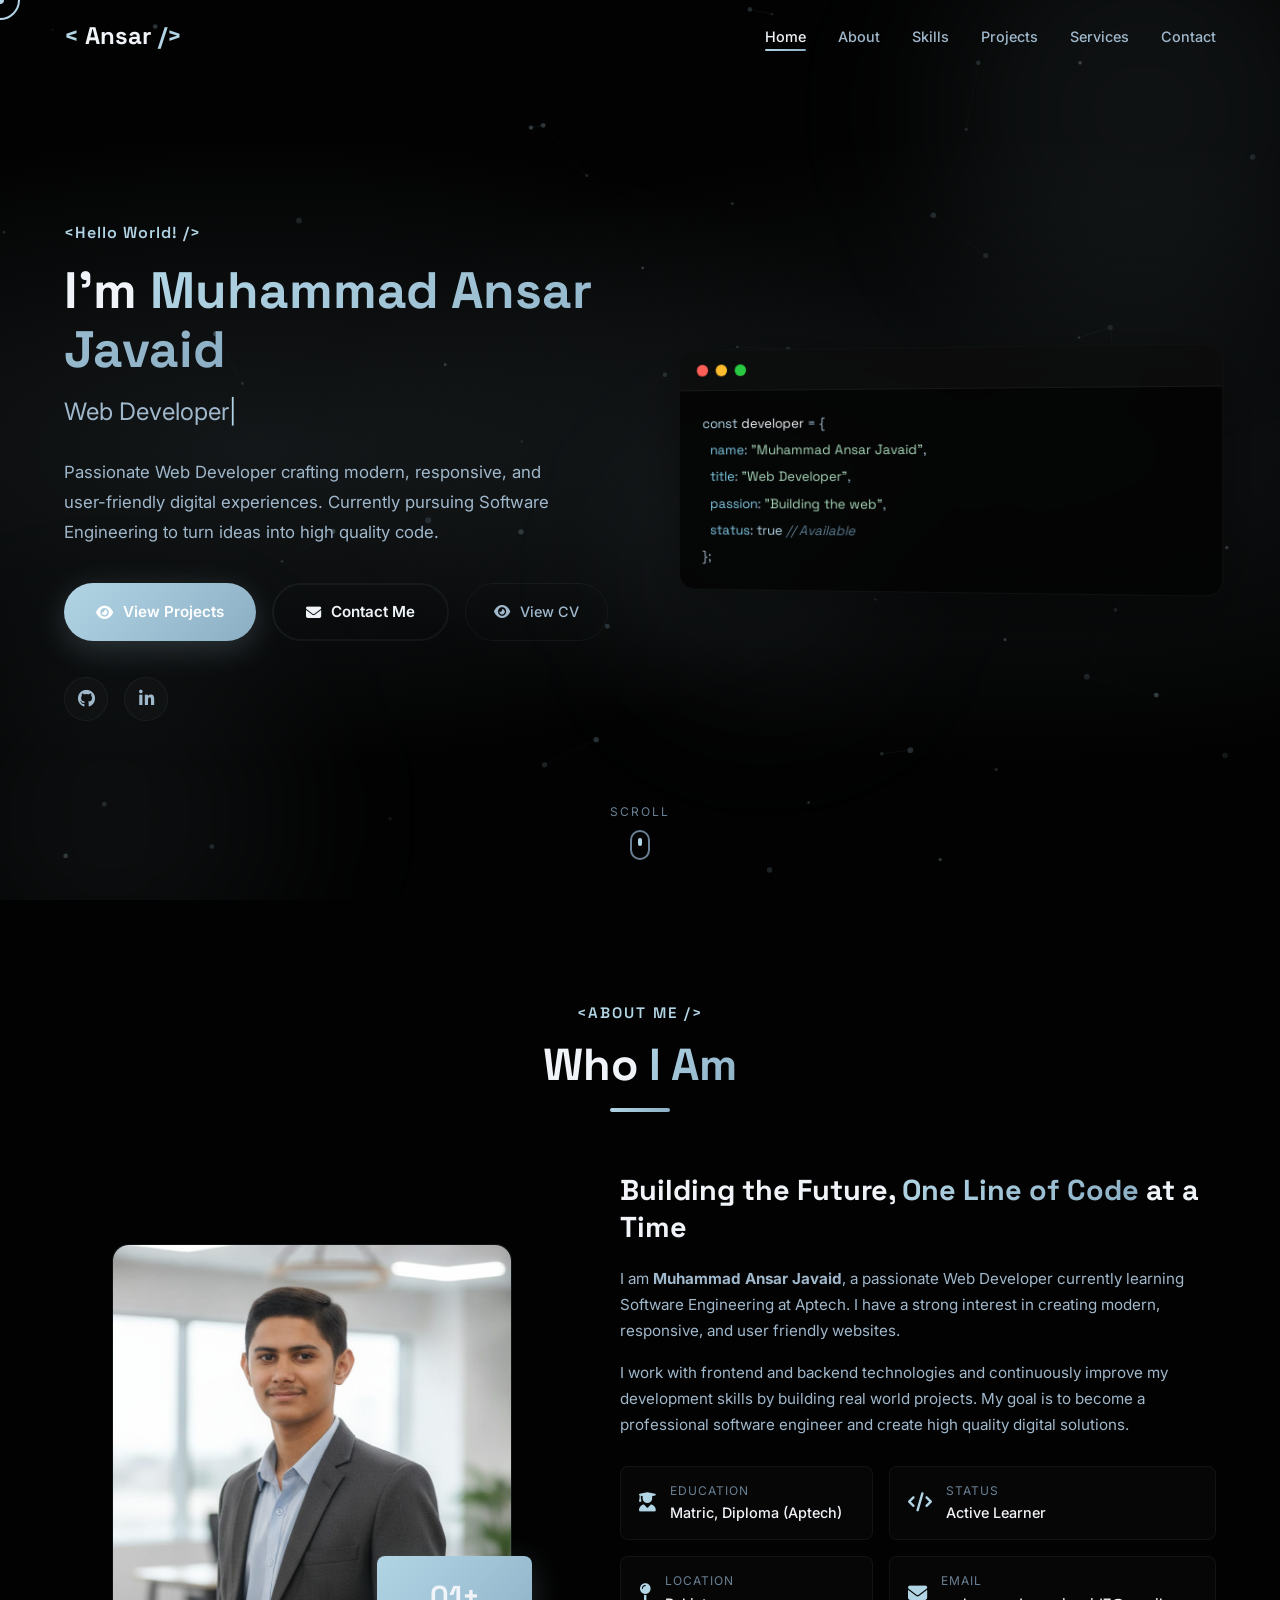
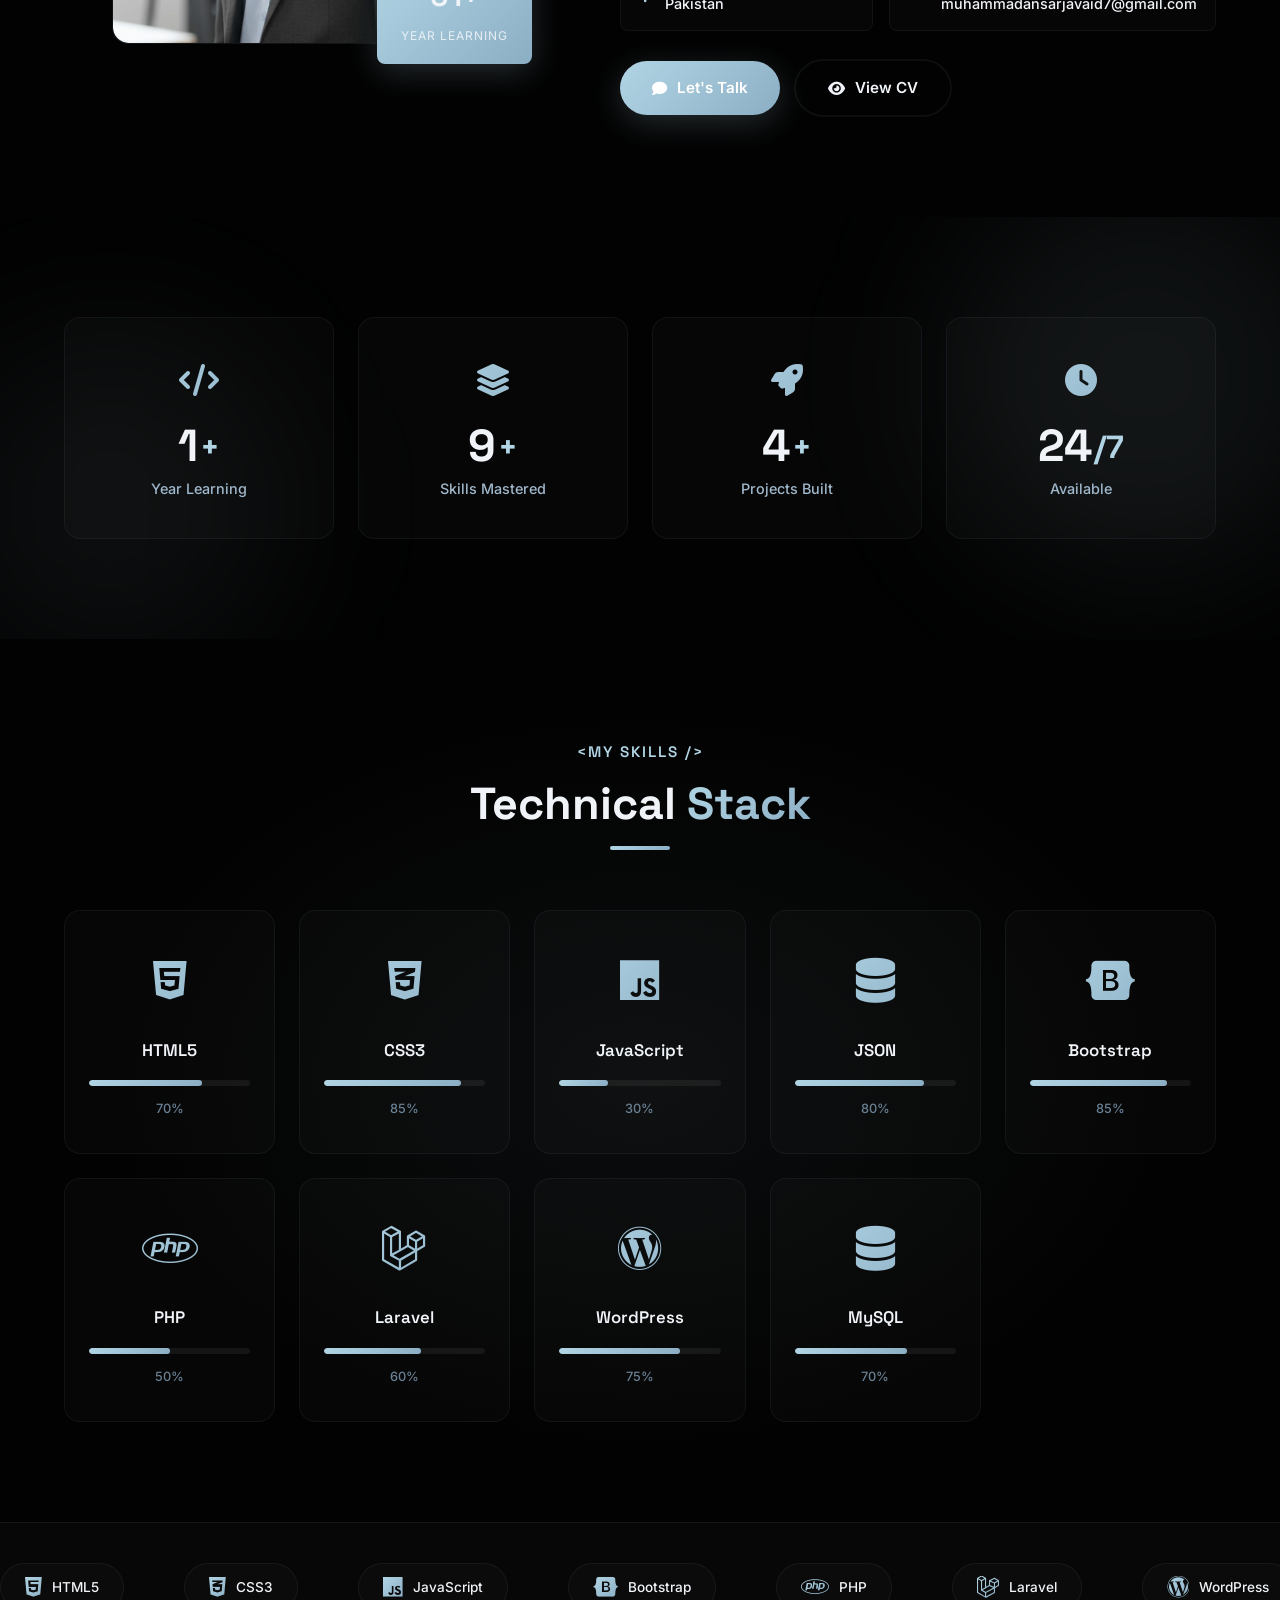
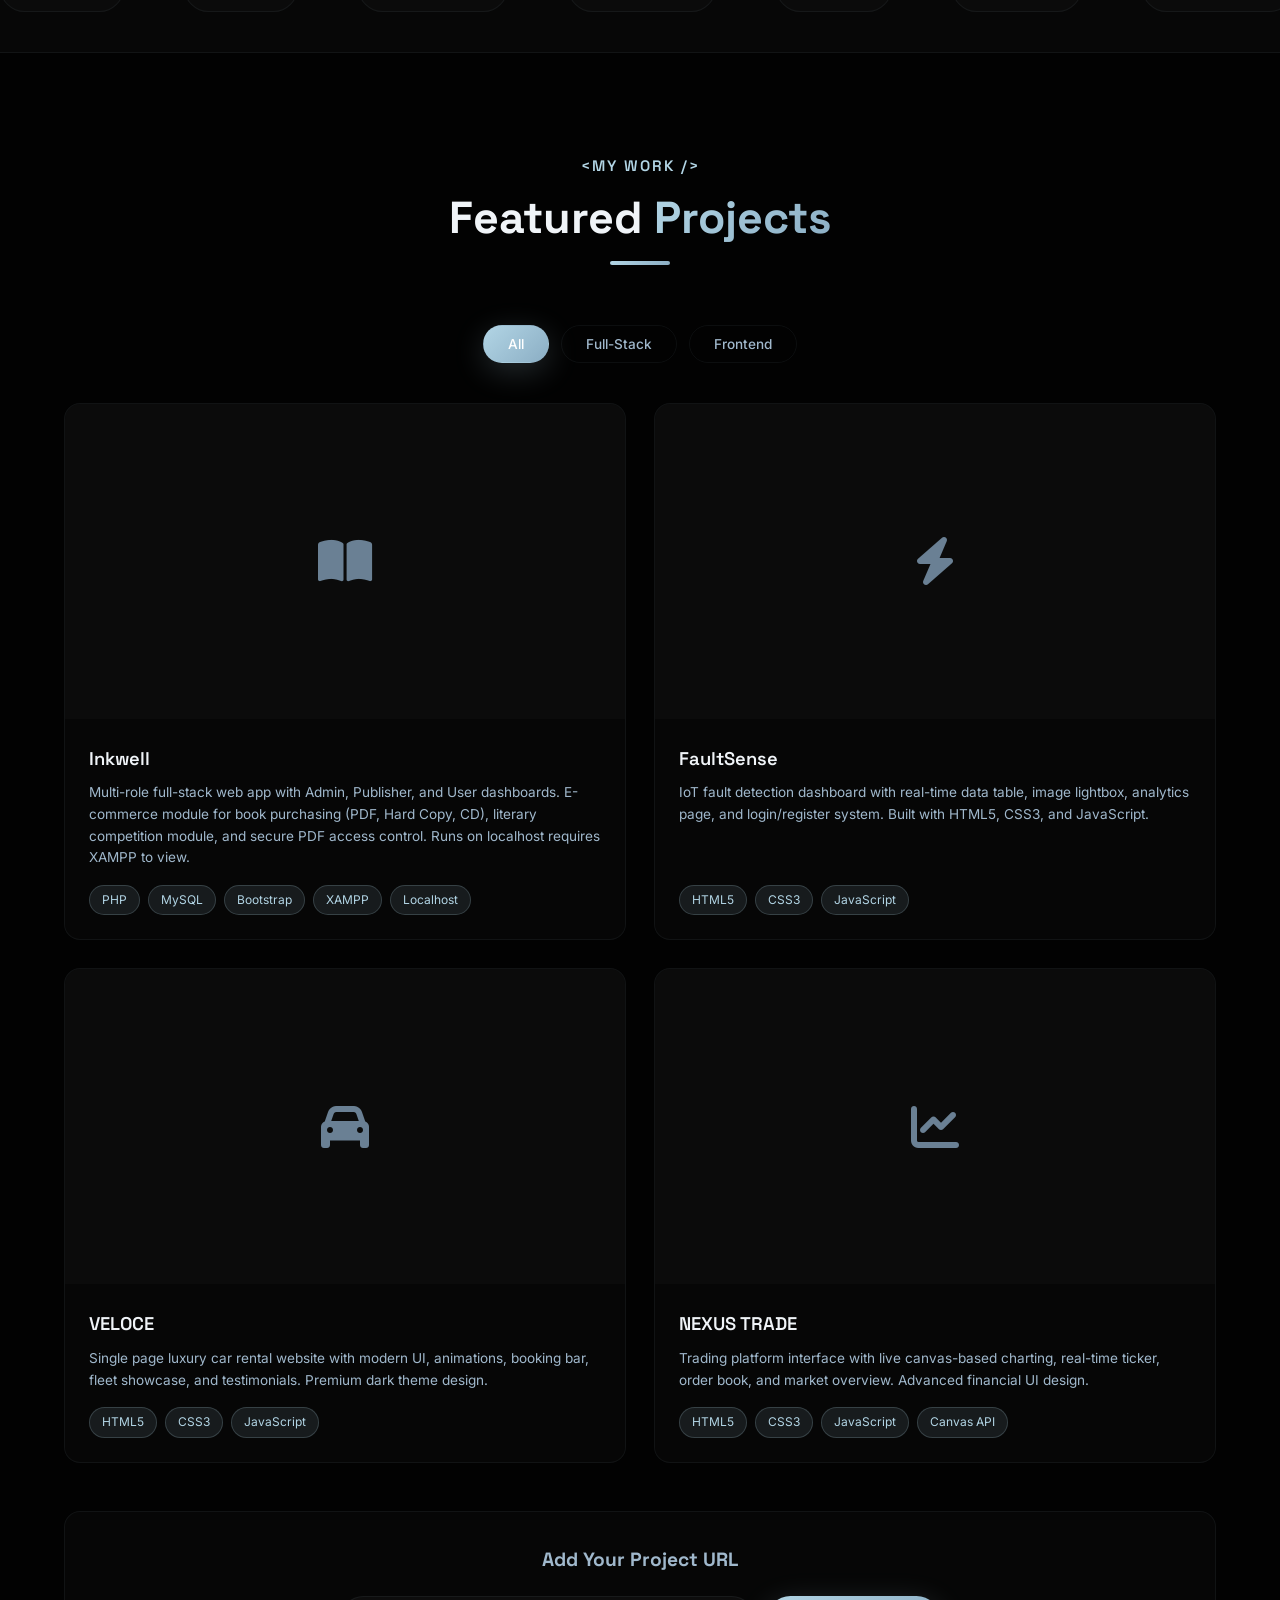
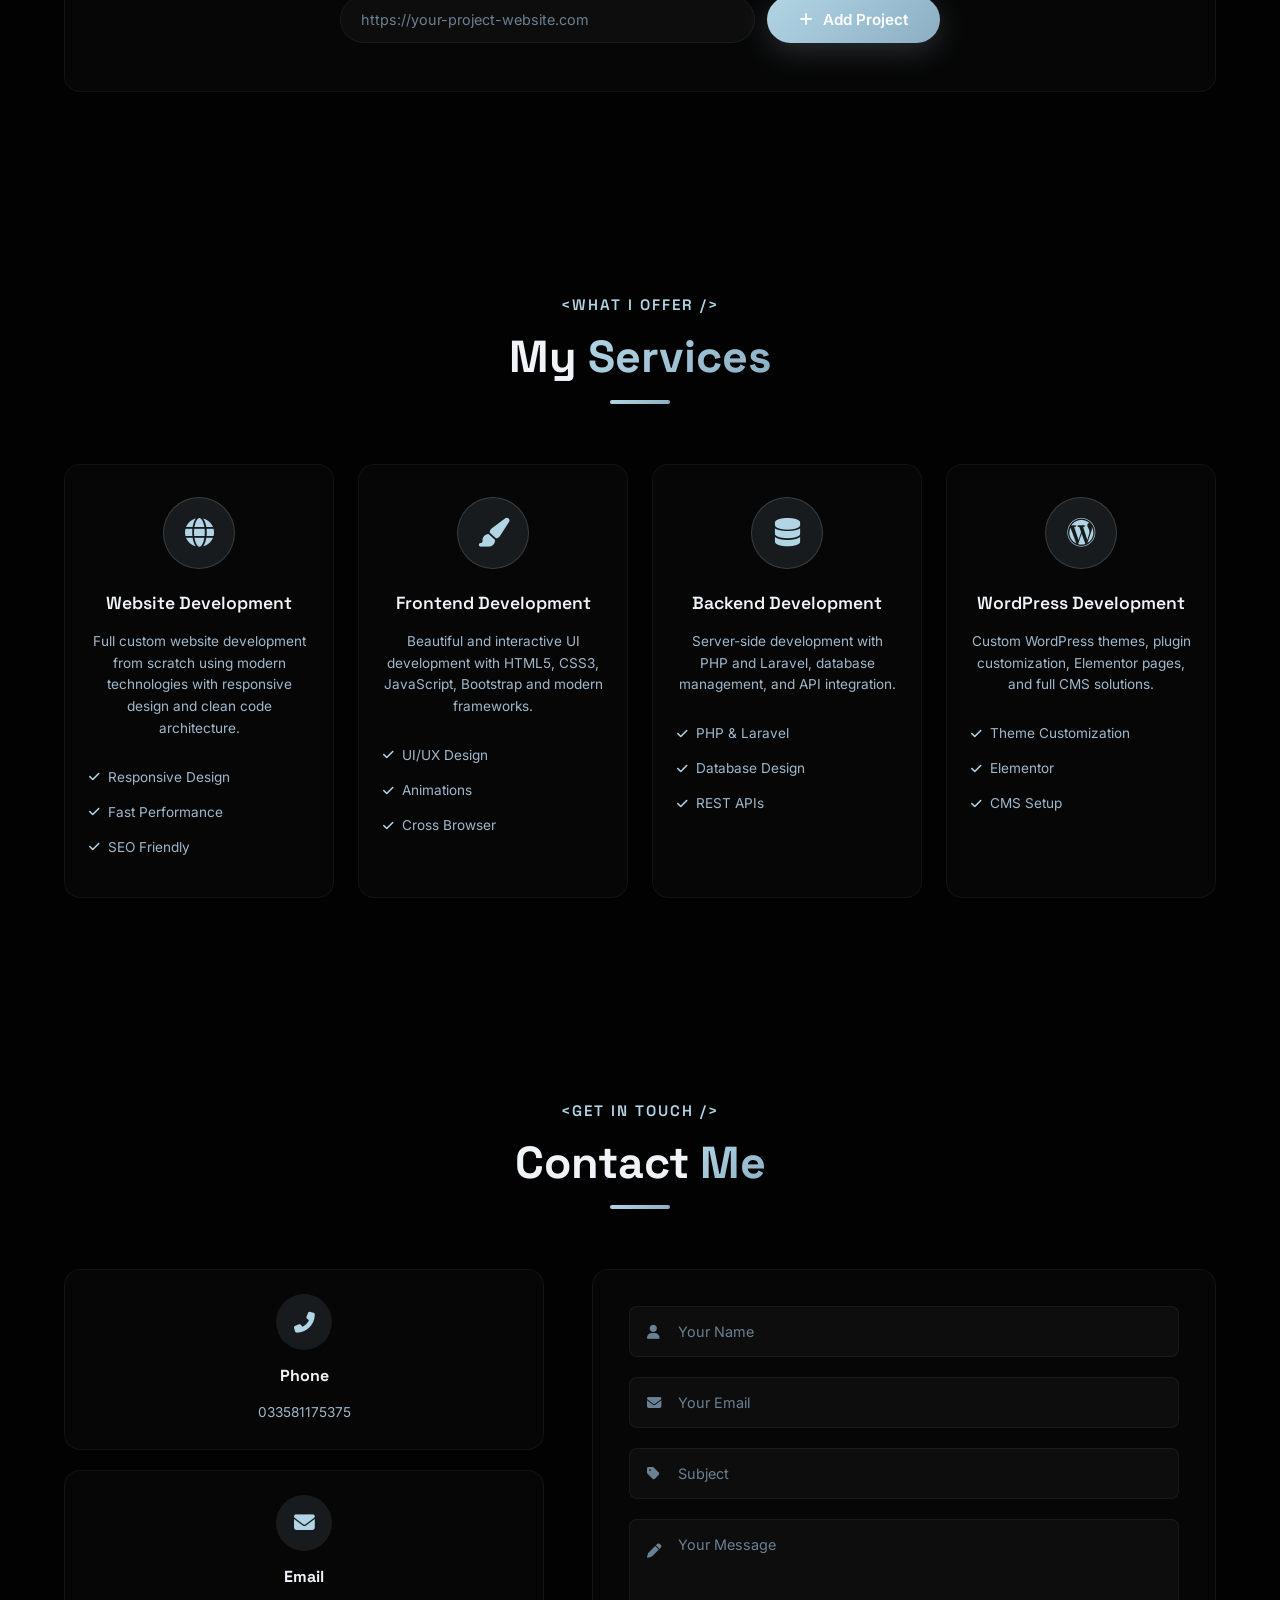
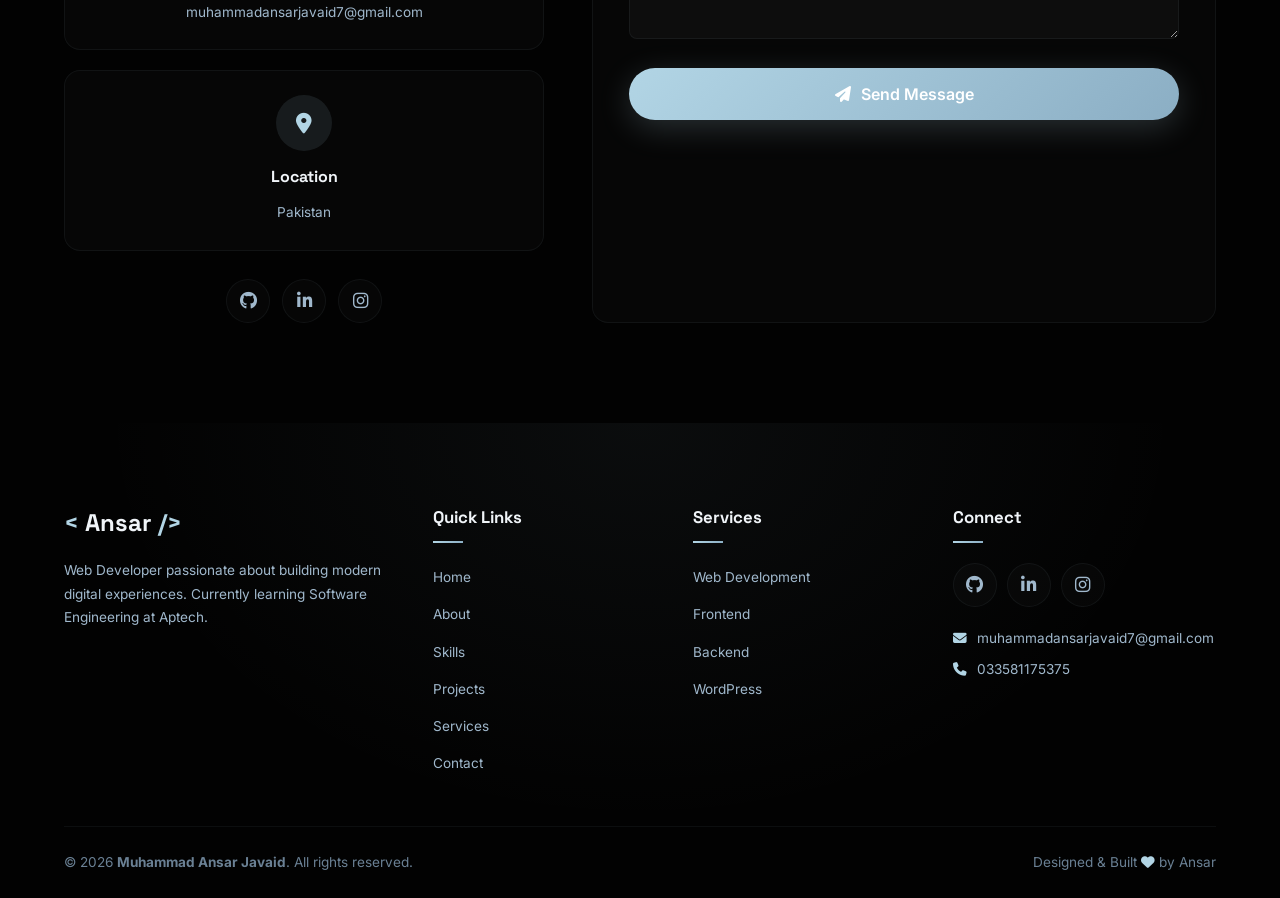
==== index.html @ a034d8a2 "First commit" ====
<!DOCTYPE html>
<html lang="en">
<head>
  <meta charset="UTF-8">
  <meta name="viewport" content="width=device-width, initial-scale=1.0">
  <meta name="description" content="Muhammad Ansar Javaid - Professional Web Developer Portfolio">
  <title>Muhammad Ansar Javaid | Web Developer</title>
  <link rel="stylesheet" href="https://cdnjs.cloudflare.com/ajax/libs/font-awesome/6.5.1/css/all.min.css">
  <link rel="preconnect" href="https://fonts.googleapis.com">
  <link rel="preconnect" href="https://fonts.gstatic.com" crossorigin>
  <link href="https://fonts.googleapis.com/css2?family=Inter:wght@300;400;500;600;700;800;900&family=Space+Grotesk:wght@400;500;600;700&display=swap" rel="stylesheet">
  <link rel="stylesheet" href="https://unpkg.com/aos@2.3.1/dist/aos.css">
  <link rel="stylesheet" href="css/style.css">
</head>
<body>

  <!-- Loading Screen -->
  <div id="loader" class="loader">
    <div class="loader-content">
      <div class="loader-code">
        <span class="loader-bracket">&lt;</span>
        <span class="loader-tag">code</span>
        <span class="loader-bracket">&gt;</span>
      </div>
      <div class="loader-bar"></div>
      <div class="loader-text">Loading<span class="loader-dots">...</span></div>
    </div>
  </div>

  <!-- Particle Background -->
  <canvas id="particleCanvas"></canvas>

  <!-- Custom Cursor -->
  <div class="cursor-dot" id="cursorDot"></div>
  <div class="cursor-outline" id="cursorOutline"></div>

  <!-- Navigation -->
  <nav class="navbar" id="navbar">
    <div class="nav-container">
      <a href="#home" class="nav-logo">
        <span class="logo-bracket">&lt;</span>
        <span class="logo-text">Ansar</span>
        <span class="logo-bracket">/&gt;</span>
      </a>
      <div class="nav-menu" id="navMenu">
        <ul class="nav-list">
          <li><a href="#home" class="nav-link active">Home</a></li>
          <li><a href="#about" class="nav-link">About</a></li>
          <li><a href="#skills" class="nav-link">Skills</a></li>
          <li><a href="#projects" class="nav-link">Projects</a></li>
          <li><a href="#services" class="nav-link">Services</a></li>
          <li><a href="#contact" class="nav-link">Contact</a></li>
        </ul>
      </div>
      <div class="nav-toggle" id="navToggle">
        <span class="bar"></span>
        <span class="bar"></span>
        <span class="bar"></span>
      </div>
    </div>
  </nav>

  <!-- Hero Section -->
  <section class="hero" id="home">
    <div class="hero-bg">
      <div class="hero-code-overlay"></div>
      <div class="gradient-orb orb-1"></div>
      <div class="gradient-orb orb-2"></div>
      <div class="gradient-orb orb-3"></div>
    </div>
    <div class="container hero-content">
      <div class="hero-text" data-aos="fade-up" data-aos-duration="1000">
        <p class="hero-greeting">&lt;Hello World! /&gt;</p>
        <h1 class="hero-name">I'm <span class="highlight">Muhammad Ansar Javaid</span></h1>
        <h2 class="hero-title">
          <span class="typed-text"></span><span class="cursor-blink">|</span>
        </h2>
        <p class="hero-desc">
          Passionate Web Developer crafting modern, responsive, and user-friendly digital experiences. Currently pursuing Software Engineering to turn ideas into high quality code.
        </p>
        <div class="hero-buttons">
          <a href="#projects" class="btn btn-primary">
            <i class="fas fa-eye"></i> View Projects
          </a>
          <a href="#contact" class="btn btn-secondary">
            <i class="fas fa-envelope"></i> Contact Me
          </a>
          <a href="images/cv.pdf" target="_blank" class="btn btn-outline-cv">
            <i class="fas fa-eye"></i> View CV
          </a>
        </div>
        <div class="hero-social">
          <a href="https://github.com/" target="_blank" class="social-icon" aria-label="GitHub"><i class="fab fa-github"></i></a>
          <a href="https://linkedin.com/" target="_blank" class="social-icon" aria-label="LinkedIn"><i class="fab fa-linkedin-in"></i></a>
          
        </div>
      </div>
      <div class="hero-visual" data-aos="fade-left" data-aos-duration="1000">
        <div class="code-window">
          <div class="code-header">
            <span class="dot red"></span>
            <span class="dot yellow"></span>
            <span class="dot green"></span>
          </div>
          <div class="code-body">
            <pre><span class="code-keyword">const</span> <span class="code-variable">developer</span> = {</pre>
            <pre>  <span class="code-prop">name</span>: <span class="code-string">"Muhammad Ansar Javaid"</span>,</pre>
            <pre>  <span class="code-prop">title</span>: <span class="code-string">"Web Developer"</span>,</pre>
            <pre>  <span class="code-prop">passion</span>: <span class="code-string">"Building the web"</span>,</pre>
            <pre>  <span class="code-prop">status</span>: <span class="code-keyword">true</span> <span class="code-comment">// Available</span></pre>
            <pre>};</pre>
          </div>
        </div>
      </div>
    </div>
    <div class="scroll-indicator">
      <span>Scroll</span>
      <div class="scroll-arrow"></div>
    </div>
  </section>

  <!-- About Section -->
  <section class="about section" id="about">
    <div class="container">
      <div class="section-header" data-aos="fade-up">
        <p class="section-subtitle">&lt;About Me /&gt;</p>
        <h2 class="section-title">Who <span class="highlight">I Am</span></h2>
        <div class="section-divider"></div>
      </div>
      <div class="about-content">
        <div class="about-image" data-aos="fade-right" data-aos-delay="200">
          <div class="about-img-wrapper">
            <div class="about-img-placeholder">
              <img src="images/profile.jpeg" alt="Muhammad Ansar Javaid" class="about-img">
            </div>
            <div class="about-exp">
              <span class="exp-number">01+</span>
              <span class="exp-text">Year Learning</span>
            </div>
          </div>
        </div>
        <div class="about-text" data-aos="fade-left" data-aos-delay="400">
          <h3>Building the Future, <span class="highlight">One Line of Code</span> at a Time</h3>
          <p>
            I am <strong>Muhammad Ansar Javaid</strong>, a passionate Web Developer currently learning Software Engineering at Aptech. I have a strong interest in creating modern, responsive, and user friendly websites.
          </p>
          <p>
            I work with frontend and backend technologies and continuously improve my development skills by building real world projects. My goal is to become a professional software engineer and create high quality digital solutions.
          </p>
          <div class="about-info">
            <div class="info-item">
              <i class="fas fa-user-graduate"></i>
              <div>
                <span class="info-label">Education</span>
                <span class="info-value">Matric, Diploma (Aptech)</span>
              </div>
            </div>
            <div class="info-item">
              <i class="fas fa-code"></i>
              <div>
                <span class="info-label">Status</span>
                <span class="info-value">Active Learner</span>
              </div>
            </div>
            <div class="info-item">
              <i class="fas fa-map-pin"></i>
              <div>
                <span class="info-label">Location</span>
                <span class="info-value">Pakistan</span>
              </div>
            </div>
            <div class="info-item">
              <i class="fas fa-envelope"></i>
              <div>
                <span class="info-label">Email</span>
                <span class="info-value">muhammadansarjavaid7@gmail.com</span>
              </div>
            </div>
          </div>
          <a href="#contact" class="btn btn-primary"><i class="fas fa-comment"></i> Let's Talk</a>
          <a href="images/cv.pdf" target="_blank" class="btn btn-secondary" style="margin-left:10px"><i class="fas fa-eye"></i> View CV</a>
        </div>
      </div>
    </div>
  </section>

  <!-- Stats Section -->
  <section class="stats section" id="stats">
    <div class="gradient-orb orb-1"></div>
    <div class="gradient-orb orb-2"></div>
    <div class="container">
      <div class="stats-grid">
        <div class="stat-card" data-aos="fade-up" data-aos-delay="100">
          <div class="stat-icon"><i class="fas fa-code"></i></div>
          <div class="stat-number"><span class="counter" data-target="1">0</span><span class="stat-plus">+</span></div>
          <div class="stat-label">Year Learning</div>
        </div>
        <div class="stat-card" data-aos="fade-up" data-aos-delay="200">
          <div class="stat-icon"><i class="fas fa-layer-group"></i></div>
          <div class="stat-number"><span class="counter" data-target="9">0</span><span class="stat-plus">+</span></div>
          <div class="stat-label">Skills Mastered</div>
        </div>
        <div class="stat-card" data-aos="fade-up" data-aos-delay="300">
          <div class="stat-icon"><i class="fas fa-rocket"></i></div>
          <div class="stat-number"><span class="counter" data-target="4">0</span><span class="stat-plus">+</span></div>
          <div class="stat-label">Projects Built</div>
        </div>
        <div class="stat-card" data-aos="fade-up" data-aos-delay="400">
          <div class="stat-icon"><i class="fas fa-clock"></i></div>
          <div class="stat-number"><span class="counter" data-target="24">0</span><span class="stat-plus">/7</span></div>
          <div class="stat-label">Available</div>
        </div>
      </div>
    </div>
  </section>

  <!-- Skills Section -->
  <section class="skills section" id="skills">
    <div class="skills-bg"></div>
    <div class="container">
      <div class="section-header" data-aos="fade-up">
        <p class="section-subtitle">&lt;My Skills /&gt;</p>
        <h2 class="section-title">Technical <span class="highlight">Stack</span></h2>
        <div class="section-divider"></div>
      </div>
      <div class="skills-grid">
        <div class="skill-card" data-aos="fade-up" data-aos-delay="100">
          <div class="skill-icon"><i class="fab fa-html5"></i></div>
          <h3 class="skill-name">HTML5</h3>
          <div class="skill-bar">
            <div class="skill-progress" data-progress="70"></div>
          </div>
          <span class="skill-percent">70%</span>
        </div>
        <div class="skill-card" data-aos="fade-up" data-aos-delay="200">
          <div class="skill-icon"><i class="fab fa-css3-alt"></i></div>
          <h3 class="skill-name">CSS3</h3>
          <div class="skill-bar">
            <div class="skill-progress" data-progress="85"></div>
          </div>
          <span class="skill-percent">85%</span>
        </div>
        <div class="skill-card" data-aos="fade-up" data-aos-delay="300">
          <div class="skill-icon"><i class="fab fa-js"></i></div>
          <h3 class="skill-name">JavaScript</h3>
          <div class="skill-bar">
            <div class="skill-progress" data-progress="30"></div>
          </div>
          <span class="skill-percent">30%</span>
        </div>
        <div class="skill-card" data-aos="fade-up" data-aos-delay="400">
          <div class="skill-icon"><i class="fas fa-database"></i></div>
          <h3 class="skill-name">JSON</h3>
          <div class="skill-bar">
            <div class="skill-progress" data-progress="80"></div>
          </div>
          <span class="skill-percent">80%</span>
        </div>
        <div class="skill-card" data-aos="fade-up" data-aos-delay="500">
          <div class="skill-icon"><i class="fab fa-bootstrap"></i></div>
          <h3 class="skill-name">Bootstrap</h3>
          <div class="skill-bar">
            <div class="skill-progress" data-progress="85"></div>
          </div>
          <span class="skill-percent">85%</span>
        </div>
        <div class="skill-card" data-aos="fade-up" data-aos-delay="100">
          <div class="skill-icon"><i class="fab fa-php"></i></div>
          <h3 class="skill-name">PHP</h3>
          <div class="skill-bar">
            <div class="skill-progress" data-progress="50"></div>
          </div>
          <span class="skill-percent">50%</span>
        </div>
        <div class="skill-card" data-aos="fade-up" data-aos-delay="200">
          <div class="skill-icon"><i class="fab fa-laravel"></i></div>
          <h3 class="skill-name">Laravel</h3>
          <div class="skill-bar">
            <div class="skill-progress" data-progress="60"></div>
          </div>
          <span class="skill-percent">60%</span>
        </div>
        <div class="skill-card" data-aos="fade-up" data-aos-delay="300">
          <div class="skill-icon"><i class="fab fa-wordpress"></i></div>
          <h3 class="skill-name">WordPress</h3>
          <div class="skill-bar">
            <div class="skill-progress" data-progress="75"></div>
          </div>
          <span class="skill-percent">75%</span>
        </div>
        <div class="skill-card" data-aos="fade-up" data-aos-delay="400">
          <div class="skill-icon"><i class="fas fa-database"></i></div>
          <h3 class="skill-name">MySQL</h3>
          <div class="skill-bar">
            <div class="skill-progress" data-progress="70"></div>
          </div>
          <span class="skill-percent">70%</span>
        </div>
      </div>
    </div>
  </section>

  <!-- Tech Stack Marquee -->
  <div class="tech-marquee">
    <div class="tech-marquee-track">
      <div class="tech-item"><i class="fab fa-html5"></i><span>HTML5</span></div>
      <div class="tech-item"><i class="fab fa-css3-alt"></i><span>CSS3</span></div>
      <div class="tech-item"><i class="fab fa-js"></i><span>JavaScript</span></div>
      <div class="tech-item"><i class="fab fa-bootstrap"></i><span>Bootstrap</span></div>
      <div class="tech-item"><i class="fab fa-php"></i><span>PHP</span></div>
      <div class="tech-item"><i class="fab fa-laravel"></i><span>Laravel</span></div>
      <div class="tech-item"><i class="fab fa-wordpress"></i><span>WordPress</span></div>
      <div class="tech-item"><i class="fas fa-database"></i><span>MySQL</span></div>
      <div class="tech-item"><i class="fas fa-database"></i><span>JSON</span></div>
      <!-- Duplicate for seamless loop -->
      <div class="tech-item"><i class="fab fa-html5"></i><span>HTML5</span></div>
      <div class="tech-item"><i class="fab fa-css3-alt"></i><span>CSS3</span></div>
      <div class="tech-item"><i class="fab fa-js"></i><span>JavaScript</span></div>
      <div class="tech-item"><i class="fab fa-bootstrap"></i><span>Bootstrap</span></div>
      <div class="tech-item"><i class="fab fa-php"></i><span>PHP</span></div>
      <div class="tech-item"><i class="fab fa-laravel"></i><span>Laravel</span></div>
      <div class="tech-item"><i class="fab fa-wordpress"></i><span>WordPress</span></div>
      <div class="tech-item"><i class="fas fa-database"></i><span>MySQL</span></div>
      <div class="tech-item"><i class="fas fa-database"></i><span>JSON</span></div>
    </div>
  </div>

  <!-- Projects Section -->
  <section class="projects section" id="projects">
    <div class="container">
      <div class="section-header" data-aos="fade-up">
        <p class="section-subtitle">&lt;My Work /&gt;</p>
        <h2 class="section-title">Featured <span class="highlight">Projects</span></h2>
        <div class="section-divider"></div>
      </div>
      <div class="projects-filter" data-aos="fade-up">
        <button class="filter-btn active" data-filter="all">All</button>
        <button class="filter-btn" data-filter="fullstack">Full-Stack</button>
        <button class="filter-btn" data-filter="frontend">Frontend</button>
      </div>
      <div class="projects-grid">
        <div class="project-card tilt-card" data-category="fullstack" data-aos="zoom-in-up" data-aos-delay="100">
          <div class="project-image">
            <div class="project-img-placeholder">
              <i class="fas fa-book-open"></i>
            </div>
            <div class="project-overlay">
              <div class="project-links">
                <a href="http://localhost/Inkwell%20AI-202505C(MWF)/E-Project/" class="project-link" target="_blank"><i class="fas fa-external-link-alt"></i></a>

              </div>
            </div>
          </div>
          <div class="project-info">
            <h3 class="project-name">Inkwell</h3>
            <p class="project-desc">Multi-role full-stack web app with Admin, Publisher, and User dashboards. E-commerce module for book purchasing (PDF, Hard Copy, CD), literary competition module, and secure PDF access control. Runs on localhost requires XAMPP to view.</p>
            <div class="project-tech">
              <span>PHP</span>
              <span>MySQL</span>
              <span>Bootstrap</span>
              <span>XAMPP</span>
              <span>Localhost</span>
            </div>
          </div>
        </div>
        <div class="project-card tilt-card" data-category="frontend" data-aos="zoom-in-up" data-aos-delay="200">
          <div class="project-image">
            <div class="project-img-placeholder">
              <i class="fas fa-bolt"></i>
            </div>
            <div class="project-overlay">
              <div class="project-links">
                <a href="projects/faultsense.html" class="project-link" target="_blank"><i class="fas fa-external-link-alt"></i></a>

              </div>
            </div>
          </div>
          <div class="project-info">
            <h3 class="project-name">FaultSense</h3>
            <p class="project-desc">IoT fault detection dashboard with real-time data table, image lightbox, analytics page, and login/register system. Built with HTML5, CSS3, and JavaScript.</p>
            <div class="project-tech">
              <span>HTML5</span>
              <span>CSS3</span>
              <span>JavaScript</span>
            </div>
          </div>
        </div>
        <div class="project-card tilt-card" data-category="frontend" data-aos="zoom-in-up" data-aos-delay="300">
          <div class="project-image">
            <div class="project-img-placeholder">
              <i class="fas fa-car"></i>
            </div>
            <div class="project-overlay">
              <div class="project-links">
                <a href="projects/veloce.html" class="project-link" target="_blank"><i class="fas fa-external-link-alt"></i></a>

              </div>
            </div>
          </div>
          <div class="project-info">
            <h3 class="project-name">VELOCE</h3>
            <p class="project-desc">Single page luxury car rental website with modern UI, animations, booking bar, fleet showcase, and testimonials. Premium dark theme design.</p>
            <div class="project-tech">
              <span>HTML5</span>
              <span>CSS3</span>
              <span>JavaScript</span>
            </div>
          </div>
        </div>
        <div class="project-card tilt-card" data-category="frontend" data-aos="zoom-in-up" data-aos-delay="400">
          <div class="project-image">
            <div class="project-img-placeholder">
              <i class="fas fa-chart-line"></i>
            </div>
            <div class="project-overlay">
              <div class="project-links">
                <a href="projects/nexus-trade.html" class="project-link" target="_blank"><i class="fas fa-external-link-alt"></i></a>

              </div>
            </div>
          </div>
          <div class="project-info">
            <h3 class="project-name">NEXUS TRADE</h3>
            <p class="project-desc">Trading platform interface with live canvas-based charting, real-time ticker, order book, and market overview. Advanced financial UI design.</p>
            <div class="project-tech">
              <span>HTML5</span>
              <span>CSS3</span>
              <span>JavaScript</span>
              <span>Canvas API</span>
            </div>
          </div>
        </div>
      </div>
      <div class="add-project" data-aos="fade-up">
        <h3>Add Your Project URL</h3>
        <div class="add-project-form">
          <input type="url" class="project-url-input" placeholder="https://your-project-website.com" id="projectUrlInput">
          <button class="btn btn-primary" id="addProjectBtn"><i class="fas fa-plus"></i> Add Project</button>
        </div>
        <div class="project-urls-list" id="projectUrlsList"></div>
      </div>
    </div>
  </section>

  <!-- Services Section -->
  <section class="services section" id="services">
    <div class="container">
      <div class="section-header" data-aos="fade-up">
        <p class="section-subtitle">&lt;What I Offer /&gt;</p>
        <h2 class="section-title">My <span class="highlight">Services</span></h2>
        <div class="section-divider"></div>
      </div>
      <div class="services-grid">
        <div class="service-card tilt-card" data-aos="flip-left" data-aos-delay="100">
          <div class="service-icon-wrapper">
            <div class="service-icon"><i class="fas fa-globe"></i></div>
          </div>
          <h3 class="service-title">Website Development</h3>
          <p class="service-desc">Full custom website development from scratch using modern technologies with responsive design and clean code architecture.</p>
          <ul class="service-list">
            <li><i class="fas fa-check"></i> Responsive Design</li>
            <li><i class="fas fa-check"></i> Fast Performance</li>
            <li><i class="fas fa-check"></i> SEO Friendly</li>
          </ul>
        </div>
        <div class="service-card tilt-card" data-aos="flip-left" data-aos-delay="200">
          <div class="service-icon-wrapper">
            <div class="service-icon"><i class="fas fa-paint-brush"></i></div>
          </div>
          <h3 class="service-title">Frontend Development</h3>
          <p class="service-desc">Beautiful and interactive UI development with HTML5, CSS3, JavaScript, Bootstrap and modern frameworks.</p>
          <ul class="service-list">
            <li><i class="fas fa-check"></i> UI/UX Design</li>
            <li><i class="fas fa-check"></i> Animations</li>
            <li><i class="fas fa-check"></i> Cross Browser</li>
          </ul>
        </div>
        <div class="service-card tilt-card" data-aos="flip-left" data-aos-delay="300">
          <div class="service-icon-wrapper">
            <div class="service-icon"><i class="fas fa-database"></i></div>
          </div>
          <h3 class="service-title">Backend Development</h3>
          <p class="service-desc">Server-side development with PHP and Laravel, database management, and API integration.</p>
          <ul class="service-list">
            <li><i class="fas fa-check"></i> PHP & Laravel</li>
            <li><i class="fas fa-check"></i> Database Design</li>
            <li><i class="fas fa-check"></i> REST APIs</li>
          </ul>
        </div>
        <div class="service-card tilt-card" data-aos="flip-left" data-aos-delay="400">
          <div class="service-icon-wrapper">
            <div class="service-icon"><i class="fab fa-wordpress"></i></div>
          </div>
          <h3 class="service-title">WordPress Development</h3>
          <p class="service-desc">Custom WordPress themes, plugin customization, Elementor pages, and full CMS solutions.</p>
          <ul class="service-list">
            <li><i class="fas fa-check"></i> Theme Customization</li>
            <li><i class="fas fa-check"></i> Elementor</li>
            <li><i class="fas fa-check"></i> CMS Setup</li>
          </ul>
        </div>
      </div>
    </div>
  </section>

  <!-- Contact Section -->
  <section class="contact section" id="contact">
    <div class="container">
      <div class="section-header" data-aos="fade-up">
        <p class="section-subtitle">&lt;Get In Touch /&gt;</p>
        <h2 class="section-title">Contact <span class="highlight">Me</span></h2>
        <div class="section-divider"></div>
      </div>
      <div class="contact-content">
        <div class="contact-info" data-aos="fade-right">
          <div class="contact-card">
            <div class="contact-card-icon"><i class="fas fa-phone-alt"></i></div>
            <h4>Phone</h4>
            <a href="tel:033581175375">033581175375</a>
          </div>
          <div class="contact-card">
            <div class="contact-card-icon"><i class="fas fa-envelope"></i></div>
            <h4>Email</h4>
            <a href="mailto:muhammadansarjavaid7@gmail.com">muhammadansarjavaid7@gmail.com</a>
          </div>
          <div class="contact-card">
            <div class="contact-card-icon"><i class="fas fa-map-marker-alt"></i></div>
            <h4>Location</h4>
            <span>Pakistan</span>
          </div>
          <div class="contact-social">
            <a href="https://github.com/" target="_blank" class="social-icon" aria-label="GitHub"><i class="fab fa-github"></i></a>
            <a href="https://linkedin.com/" target="_blank" class="social-icon" aria-label="LinkedIn"><i class="fab fa-linkedin-in"></i></a>
            
            
            <a href="https://instagram.com/" target="_blank" class="social-icon" aria-label="Instagram"><i class="fab fa-instagram"></i></a>
          </div>
        </div>
        <div class="contact-form-wrapper" data-aos="fade-left">
          <form class="contact-form" id="contactForm" action="https://formspree.io/f/xojovkja" method="POST">
            <div class="form-group">
              <input type="text" name="name" id="name" placeholder="Your Name" required>
              <span class="form-icon"><i class="fas fa-user"></i></span>
            </div>
            <div class="form-group">
              <input type="email" name="email" id="email" placeholder="Your Email" required>
              <span class="form-icon"><i class="fas fa-envelope"></i></span>
            </div>
            <div class="form-group">
              <input type="text" name="subject" id="subject" placeholder="Subject">
              <span class="form-icon"><i class="fas fa-tag"></i></span>
            </div>
            <div class="form-group">
              <textarea name="message" id="message" rows="5" placeholder="Your Message" required></textarea>
              <span class="form-icon"><i class="fas fa-pen"></i></span>
            </div>
            <div class="form-group form-group-submit">
              <button type="submit" class="btn btn-primary btn-submit">
                <i class="fas fa-paper-plane"></i> Send Message
              </button>
            </div>
            <div class="form-status" id="formStatus"></div>
          </form>
        </div>
      </div>
    </div>
  </section>

  <!-- Footer -->
  <footer class="footer">
    <div class="footer-bg"></div>
    <div class="container">
      <div class="footer-content">
        <div class="footer-brand">
          <a href="#home" class="footer-logo">
            <span class="logo-bracket">&lt;</span>
            <span class="logo-text">Ansar</span>
            <span class="logo-bracket">/&gt;</span>
          </a>
          <p>Web Developer passionate about building modern digital experiences. Currently learning Software Engineering at Aptech.</p>
        </div>
        <div class="footer-links">
          <h4>Quick Links</h4>
          <ul>
            <li><a href="#home">Home</a></li>
            <li><a href="#about">About</a></li>
            <li><a href="#skills">Skills</a></li>
            <li><a href="#projects">Projects</a></li>
            <li><a href="#services">Services</a></li>
            <li><a href="#contact">Contact</a></li>
          </ul>
        </div>
        <div class="footer-links">
          <h4>Services</h4>
          <ul>
            <li><a href="#services">Web Development</a></li>
            <li><a href="#services">Frontend</a></li>
            <li><a href="#services">Backend</a></li>
            <li><a href="#services">WordPress</a></li>
          </ul>
        </div>
        <div class="footer-social">
          <h4>Connect</h4>
          <div class="footer-social-icons">
            <a href="https://github.com/" target="_blank" class="social-icon" aria-label="GitHub"><i class="fab fa-github"></i></a>
            <a href="https://linkedin.com/" target="_blank" class="social-icon" aria-label="LinkedIn"><i class="fab fa-linkedin-in"></i></a>
            
            
            <a href="https://instagram.com/" target="_blank" class="social-icon" aria-label="Instagram"><i class="fab fa-instagram"></i></a>
          </div>
          <div class="footer-contact-info">
            <p><i class="fas fa-envelope"></i> muhammadansarjavaid7@gmail.com</p>
            <p><i class="fas fa-phone"></i> 033581175375</p>
          </div>
        </div>
      </div>
      <div class="footer-bottom">
        <p>&copy; 2026 <strong>Muhammad Ansar Javaid</strong>. All rights reserved.</p>
        <p>Designed & Built <i class="fas fa-heart"></i> by Ansar</p>
      </div>
    </div>
  </footer>

  <!-- Back to Top -->
  <a href="#home" class="back-to-top" id="backToTop">
    <i class="fas fa-chevron-up"></i>
  </a>

  <script src="https://unpkg.com/aos@2.3.1/dist/aos.js"></script>
  <script src="js/script.js"></script>
</body>
</html>
---- css/style.css ----
/* ============================================
   PORTFOLIO STYLES - Muhammad Ansar Javaid
   ============================================ */

/* ===== CSS Variables ===== */
:root {
  --primary: #B2D5E5;
  --primary-dark: #8BAEC4;
  --primary-light: #C8E3F0;
  --secondary: #B2D5E5;
  --accent: #B2D5E5;
  --bg-primary: #020202;
  --bg-secondary: #020202;
  --bg-card: rgba(255, 255, 255, 0.02);
  --bg-glass: rgba(255, 255, 255, 0.02);
  --text-primary: #F0F4F8;
  --text-secondary: #A0B8CC;
  --text-muted: #6A8094;
  --border-color: rgba(178, 213, 229, 0.06);
  --glass-border: rgba(178, 213, 229, 0.06);
  --shadow-primary: 0 8px 32px rgba(178, 213, 229, 0.2);
  --shadow-card: 0 8px 32px rgba(0, 0, 0, 0.6);
  --gradient-primary: linear-gradient(135deg, #B2D5E5, #8BAEC4);
  --gradient-accent: linear-gradient(135deg, #B2D5E5, #6A8094);
  --gradient-bg: linear-gradient(135deg, #020202 0%, #020202 50%, #050505 100%);
  --font-primary: 'Inter', sans-serif;
  --font-display: 'Space Grotesk', sans-serif;
  --transition: all 0.3s cubic-bezier(0.4, 0, 0.2, 1);
  --transition-slow: all 0.5s cubic-bezier(0.4, 0, 0.2, 1);
  --border-radius: 16px;
  --border-radius-sm: 8px;
  --border-radius-lg: 24px;
}

/* ===== Reset & Base ===== */
*, *::before, *::after {
  margin: 0;
  padding: 0;
  box-sizing: border-box;
}

html {
  scroll-behavior: smooth;
  scroll-padding-top: 80px;
}

body {
  font-family: var(--font-primary);
  background: var(--bg-primary);
  color: var(--text-primary);
  line-height: 1.7;
  overflow-x: hidden;
  cursor: none;
}

a {
  text-decoration: none;
  color: inherit;
}

ul {
  list-style: none;
}

img {
  max-width: 100%;
  display: block;
}

::selection {
  background: var(--primary);
  color: #fff;
}

::-webkit-scrollbar {
  width: 8px;
}

::-webkit-scrollbar-track {
  background: var(--bg-primary);
}

::-webkit-scrollbar-thumb {
  background: var(--primary);
  border-radius: 4px;
}

::-webkit-scrollbar-thumb:hover {
  background: var(--primary-light);
}

/* ===== Custom Cursor ===== */
.cursor-dot,
.cursor-outline {
  pointer-events: none;
  position: fixed;
  z-index: 99999;
  transform: translate(-50%, -50%);
  border-radius: 50%;
  transition: opacity 0.3s;
}

.cursor-dot {
  width: 8px;
  height: 8px;
  background: var(--primary);
}

.cursor-outline {
  width: 40px;
  height: 40px;
  border: 2px solid var(--primary);
  transition: all 0.15s ease-out;
}

@media (max-width: 768px) {
  .cursor-dot, .cursor-outline { display: none; }
  body { cursor: auto; }
}

/* ===== Loading Screen ===== */
.loader {
  position: fixed;
  top: 0;
  left: 0;
  width: 100%;
  height: 100%;
  background: var(--bg-primary);
  display: flex;
  align-items: center;
  justify-content: center;
  z-index: 999999;
  transition: opacity 0.8s ease, visibility 0.8s ease;
}

.loader.hidden {
  opacity: 0;
  visibility: hidden;
}

.loader-content {
  text-align: center;
}

.loader-code {
  font-family: var(--font-display);
  font-size: 2.5rem;
  margin-bottom: 1.5rem;
}

.loader-bracket {
  color: var(--primary);
  animation: pulse 1.5s ease-in-out infinite;
}

.loader-tag {
  color: var(--secondary);
}

.loader-bar {
  width: 200px;
  height: 3px;
  background: var(--bg-glass);
  border-radius: 3px;
  overflow: hidden;
  margin: 0 auto 1rem;
  position: relative;
}

.loader-bar::after {
  content: '';
  position: absolute;
  top: 0;
  left: -100%;
  width: 100%;
  height: 100%;
  background: var(--gradient-primary);
  border-radius: 3px;
  animation: loaderBar 1.5s ease-in-out infinite;
}

.loader-text {
  color: var(--text-muted);
  font-size: 0.9rem;
  font-weight: 300;
}

.loader-dots {
  animation: dots 1.5s steps(4, end) infinite;
}

@keyframes loaderBar {
  0% { left: -100%; }
  100% { left: 100%; }
}

@keyframes dots {
  0%, 20% { opacity: 0; }
  50% { opacity: 1; }
  100% { opacity: 0; }
}

@keyframes pulse {
  0%, 100% { opacity: 1; }
  50% { opacity: 0.5; }
}

/* ===== Utility Classes ===== */
.container {
  max-width: 1200px;
  margin: 0 auto;
  padding: 0 24px;
}

.section {
  padding: 100px 0;
  position: relative;
}

.section-header {
  text-align: center;
  margin-bottom: 60px;
}

.section-subtitle {
  font-family: var(--font-display);
  color: var(--primary);
  font-size: 0.95rem;
  font-weight: 600;
  letter-spacing: 2px;
  margin-bottom: 12px;
  text-transform: uppercase;
}

.section-title {
  font-family: var(--font-display);
  font-size: 2.8rem;
  font-weight: 700;
  margin-bottom: 16px;
  line-height: 1.2;
}

.section-divider {
  width: 60px;
  height: 4px;
  background: var(--gradient-primary);
  border-radius: 4px;
  margin: 0 auto;
}

.highlight {
  background: var(--gradient-primary);
  -webkit-background-clip: text;
  -webkit-text-fill-color: transparent;
  background-clip: text;
}

/* ===== Navigation ===== */
.navbar {
  position: fixed;
  top: 0;
  left: 0;
  width: 100%;
  padding: 16px 0;
  z-index: 1000;
  transition: var(--transition-slow);
  background: transparent;
}

.navbar.scrolled {
  background: rgba(2, 2, 2, 0.9);
  backdrop-filter: blur(20px);
  -webkit-backdrop-filter: blur(20px);
  border-bottom: 1px solid var(--border-color);
  padding: 12px 0;
}

.nav-container {
  max-width: 1200px;
  margin: 0 auto;
  padding: 0 24px;
  display: flex;
  align-items: center;
  justify-content: space-between;
}

.nav-logo {
  font-family: var(--font-display);
  font-size: 1.5rem;
  font-weight: 700;
}

.logo-bracket {
  color: var(--primary);
}

.logo-text {
  color: var(--text-primary);
}

.nav-list {
  display: flex;
  align-items: center;
  gap: 32px;
}

.nav-link {
  font-size: 0.9rem;
  font-weight: 500;
  color: var(--text-secondary);
  transition: var(--transition);
  position: relative;
  padding: 4px 0;
}

.nav-link::after {
  content: '';
  position: absolute;
  bottom: -2px;
  left: 0;
  width: 0;
  height: 2px;
  background: var(--gradient-primary);
  border-radius: 2px;
  transition: var(--transition);
}

.nav-link:hover,
.nav-link.active {
  color: var(--text-primary);
}

.nav-link:hover::after,
.nav-link.active::after {
  width: 100%;
}

.nav-toggle {
  display: none;
  flex-direction: column;
  gap: 5px;
  cursor: pointer;
  padding: 4px;
}

.bar {
  width: 24px;
  height: 2px;
  background: var(--text-primary);
  transition: var(--transition);
}

.nav-toggle.active .bar:nth-child(1) {
  transform: rotate(45deg) translate(5px, 5px);
}

.nav-toggle.active .bar:nth-child(2) {
  opacity: 0;
}

.nav-toggle.active .bar:nth-child(3) {
  transform: rotate(-45deg) translate(5px, -5px);
}

@media (max-width: 768px) {
  .nav-toggle { display: flex; }
  .nav-menu {
    position: fixed;
    top: 0;
    right: -100%;
    width: 280px;
    height: 100vh;
    background: rgba(2, 2, 2, 0.95);
    backdrop-filter: blur(20px);
    -webkit-backdrop-filter: blur(20px);
    padding: 80px 32px 32px;
    transition: var(--transition-slow);
    border-left: 1px solid var(--border-color);
  }
  .nav-menu.active { right: 0; }
  .nav-list { flex-direction: column; align-items: flex-start; gap: 24px; }
  .nav-link { font-size: 1.1rem; }
}

/* ===== Hero Section ===== */
.hero {
  min-height: 100vh;
  display: flex;
  align-items: center;
  position: relative;
  overflow: hidden;
  padding: 120px 0 80px;
}

.hero-bg {
  position: absolute;
  inset: 0;
  z-index: 0;
}

.hero-code-overlay {
  position: absolute;
  inset: 0;
  background:
    radial-gradient(ellipse at 20% 50%, rgba(178, 213, 229, 0.1) 0%, transparent 50%),
    radial-gradient(ellipse at 80% 50%, rgba(178, 213, 229, 0.08) 0%, transparent 50%);
}

.hero-content {
  position: relative;
  z-index: 1;
  display: grid;
  grid-template-columns: 1fr 1fr;
  gap: 60px;
  align-items: center;
}

.hero-greeting {
  font-family: var(--font-display);
  color: var(--primary);
  font-size: 1rem;
  font-weight: 600;
  margin-bottom: 16px;
  letter-spacing: 1px;
}

.hero-name {
  font-family: var(--font-display);
  font-size: 3.2rem;
  font-weight: 800;
  line-height: 1.15;
  margin-bottom: 12px;
}

.hero-title {
  font-size: 1.5rem;
  font-weight: 400;
  color: var(--text-secondary);
  margin-bottom: 24px;
  min-height: 2rem;
}

.cursor-blink {
  color: var(--primary);
  animation: blink 1s step-end infinite;
}

@keyframes blink {
  0%, 100% { opacity: 1; }
  50% { opacity: 0; }
}

.hero-desc {
  color: var(--text-secondary);
  font-size: 1.05rem;
  margin-bottom: 36px;
  max-width: 520px;
  line-height: 1.8;
}

.hero-buttons {
  display: flex;
  gap: 16px;
  flex-wrap: wrap;
  margin-bottom: 36px;
}

.btn {
  display: inline-flex;
  align-items: center;
  gap: 10px;
  padding: 14px 32px;
  border-radius: 50px;
  font-family: var(--font-primary);
  font-size: 0.95rem;
  font-weight: 600;
  border: none;
  cursor: pointer;
  transition: var(--transition);
  position: relative;
  overflow: hidden;
}

.btn-primary {
  background: var(--gradient-primary);
  color: #fff;
  box-shadow: var(--shadow-primary);
}

.btn-primary:hover {
  transform: translateY(-3px);
  box-shadow: 0 12px 40px rgba(178, 213, 229, 0.4);
}

.btn-secondary {
  background: transparent;
  color: var(--text-primary);
  border: 2px solid var(--border-color);
}

.btn-secondary:hover {
  border-color: var(--primary);
  color: var(--primary);
  transform: translateY(-3px);
  box-shadow: 0 8px 32px rgba(178, 213, 229, 0.15);
}

.btn-outline-cv {
  display: inline-flex;
  align-items: center;
  gap: 10px;
  padding: 14px 28px;
  border-radius: 50px;
  font-family: var(--font-primary);
  font-size: 0.9rem;
  font-weight: 500;
  border: 1px solid var(--border-color);
  color: var(--text-secondary);
  background: transparent;
  cursor: pointer;
  transition: var(--transition);
  position: relative;
  overflow: hidden;
}

.btn-outline-cv:hover {
  border-color: var(--secondary);
  color: var(--secondary);
  transform: translateY(-3px);
  box-shadow: 0 8px 32px rgba(178, 213, 229, 0.15);
}

.hero-social {
  display: flex;
  gap: 16px;
}

.social-icon {
  width: 44px;
  height: 44px;
  display: flex;
  align-items: center;
  justify-content: center;
  border-radius: 50%;
  background: var(--bg-glass);
  border: 1px solid var(--border-color);
  color: var(--text-secondary);
  font-size: 1.1rem;
  transition: var(--transition);
}

.social-icon:hover {
  background: var(--primary);
  color: #fff;
  border-color: var(--primary);
  transform: translateY(-3px);
  box-shadow: 0 8px 24px rgba(178, 213, 229, 0.3);
}

/* Code Window */
.code-window {
  background: rgba(2, 2, 2, 0.8);
  border: 1px solid var(--border-color);
  border-radius: var(--border-radius);
  overflow: hidden;
  backdrop-filter: blur(10px);
  box-shadow: 0 20px 60px rgba(0, 0, 0, 0.4);
  transform: perspective(800px) rotateY(-5deg);
  transition: var(--transition-slow);
}

.code-window:hover {
  transform: perspective(800px) rotateY(0deg);
  box-shadow: 0 30px 80px rgba(178, 213, 229, 0.2);
}

.code-header {
  display: flex;
  align-items: center;
  gap: 8px;
  padding: 14px 18px;
  background: rgba(255, 255, 255, 0.03);
  border-bottom: 1px solid var(--border-color);
}

.dot {
  width: 12px;
  height: 12px;
  border-radius: 50%;
}

.dot.red { background: #ff5f57; }
.dot.yellow { background: #ffbd2e; }
.dot.green { background: #28c840; }

.code-body {
  padding: 20px 24px;
  font-family: 'Space Grotesk', monospace;
  font-size: 0.85rem;
  line-height: 2;
}

.code-body pre {
  font-family: inherit;
  color: var(--text-secondary);
}

.code-keyword { color: #B2D5E5; }
.code-variable { color: #F0F4F8; }
.code-prop { color: #7EC8E3; }
.code-string { color: #A8D8B9; }
.code-comment { color: #5A7A8E; font-style: italic; }

/* Scroll Indicator */
.scroll-indicator {
  position: absolute;
  bottom: 40px;
  left: 50%;
  transform: translateX(-50%);
  display: flex;
  flex-direction: column;
  align-items: center;
  gap: 8px;
  color: var(--text-muted);
  font-size: 0.75rem;
  letter-spacing: 2px;
  text-transform: uppercase;
  animation: fadeInUp 2s ease 2s both;
}

.scroll-arrow {
  width: 20px;
  height: 30px;
  border: 2px solid var(--text-muted);
  border-radius: 10px;
  position: relative;
}

.scroll-arrow::after {
  content: '';
  position: absolute;
  top: 6px;
  left: 50%;
  transform: translateX(-50%);
  width: 4px;
  height: 8px;
  background: var(--primary);
  border-radius: 2px;
  animation: scrollDown 2s ease infinite;
}

@keyframes scrollDown {
  0% { top: 6px; opacity: 1; }
  100% { top: 16px; opacity: 0; }
}

@keyframes fadeIn {
  from { opacity: 0; transform: translateY(20px); }
  to { opacity: 1; transform: translateY(0); }
}

@keyframes fadeInUp {
  from { opacity: 0; transform: translateX(-50%) translateY(20px); }
  to { opacity: 1; transform: translateX(-50%) translateY(0); }
}

@media (max-width: 968px) {
  .hero-content { grid-template-columns: 1fr; gap: 40px; }
  .hero-visual { display: none; }
  .hero-name { font-size: 2.4rem; }
  .hero-title { font-size: 1.2rem; }
}

@media (max-width: 480px) {
  .hero { padding: 100px 0 60px; }
  .hero-name { font-size: 1.8rem; }
  .hero-buttons { flex-direction: column; }
  .btn { width: 100%; justify-content: center; }
}

/* ===== About Section ===== */
.about {
  background: var(--bg-secondary);
}

.about-content {
  display: grid;
  grid-template-columns: 1fr 1.2fr;
  gap: 60px;
  align-items: center;
}

.about-img-wrapper {
  position: relative;
  width: 100%;
  max-width: 400px;
  margin: 0 auto;
}

.about-img-placeholder {
  width: 100%;
  aspect-ratio: 1;
  border-radius: var(--border-radius);
  background: var(--bg-glass);
  border: 1px solid var(--border-color);
  display: flex;
  align-items: center;
  justify-content: center;
  font-size: 5rem;
  color: var(--primary);
  position: relative;
  overflow: hidden;
}

.about-img {
  width: 100%;
  height: 100%;
  object-fit: cover;
  border-radius: var(--border-radius);
}

.about-img-placeholder::before {
  content: '';
  position: absolute;
  inset: -2px;
  border-radius: inherit;
  background: var(--gradient-primary);
  z-index: -1;
  opacity: 0.3;
  animation: glowPulse 3s ease-in-out infinite;
}

@keyframes glowPulse {
  0%, 100% { opacity: 0.2; }
  50% { opacity: 0.5; }
}

.about-exp {
  position: absolute;
  bottom: -20px;
  right: -20px;
  background: var(--gradient-primary);
  padding: 16px 24px;
  border-radius: var(--border-radius-sm);
  text-align: center;
  box-shadow: var(--shadow-primary);
}

.exp-number {
  font-family: var(--font-display);
  font-size: 1.8rem;
  font-weight: 700;
  display: block;
}

.exp-text {
  font-size: 0.75rem;
  opacity: 0.9;
  text-transform: uppercase;
  letter-spacing: 1px;
}

.about-text h3 {
  font-family: var(--font-display);
  font-size: 1.8rem;
  margin-bottom: 20px;
  line-height: 1.3;
}

.about-text p {
  color: var(--text-secondary);
  margin-bottom: 16px;
  font-size: 0.95rem;
}

.about-info {
  display: grid;
  grid-template-columns: 1fr 1fr;
  gap: 16px;
  margin: 28px 0;
}

.info-item {
  display: flex;
  align-items: center;
  gap: 14px;
  padding: 14px 18px;
  background: var(--bg-glass);
  border: 1px solid var(--border-color);
  border-radius: var(--border-radius-sm);
  transition: var(--transition);
}

.info-item:hover {
  border-color: var(--primary);
  transform: translateX(4px);
}

.info-item i {
  font-size: 1.2rem;
  color: var(--primary);
}

.info-label {
  display: block;
  font-size: 0.75rem;
  color: var(--text-muted);
  text-transform: uppercase;
  letter-spacing: 1px;
}

.info-value {
  display: block;
  font-size: 0.9rem;
  font-weight: 500;
  color: var(--text-primary);
}

@media (max-width: 968px) {
  .about-content { grid-template-columns: 1fr; gap: 40px; }
  .about-img-wrapper { max-width: 300px; }
  .about-text h3 { font-size: 1.5rem; }
  .about-info { grid-template-columns: 1fr; }
}

@media (max-width: 480px) {
  .about-exp { position: static; margin-top: 16px; }
}

/* ===== Skills Section ===== */
.skills {
  position: relative;
  overflow: hidden;
}

.skills-bg {
  position: absolute;
  inset: 0;
  background: radial-gradient(ellipse at 50% 50%, rgba(178, 213, 229, 0.05) 0%, transparent 60%);
  pointer-events: none;
}

.skills-grid {
  display: grid;
  grid-template-columns: repeat(auto-fill, minmax(200px, 1fr));
  gap: 24px;
}

.skill-card {
  background: var(--bg-glass);
  border: 1px solid var(--border-color);
  border-radius: var(--border-radius);
  padding: 32px 24px;
  text-align: center;
  transition: var(--transition);
  position: relative;
  overflow: hidden;
}

.skill-card::before {
  content: '';
  position: absolute;
  top: 0;
  left: 0;
  width: 100%;
  height: 3px;
  background: var(--gradient-primary);
  transform: scaleX(0);
  transform-origin: left;
  transition: var(--transition-slow);
}

.skill-card:hover::before {
  transform: scaleX(1);
}

.skill-card:hover {
  border-color: var(--primary);
  transform: translateY(-8px);
  box-shadow: 0 16px 48px rgba(178, 213, 229, 0.15);
}

.skill-icon {
  font-size: 2.8rem;
  margin-bottom: 16px;
  background: var(--gradient-primary);
  -webkit-background-clip: text;
  -webkit-text-fill-color: transparent;
  background-clip: text;
}

.skill-name {
  font-family: var(--font-display);
  font-size: 1.05rem;
  font-weight: 600;
  margin-bottom: 16px;
}

.skill-bar {
  width: 100%;
  height: 6px;
  background: rgba(255, 255, 255, 0.06);
  border-radius: 6px;
  overflow: hidden;
  margin-bottom: 8px;
}

.skill-progress {
  height: 100%;
  background: var(--gradient-primary);
  border-radius: 6px;
  width: 0;
  transition: width 1.5s cubic-bezier(0.4, 0, 0.2, 1);
}

.skill-percent {
  font-size: 0.8rem;
  color: var(--text-muted);
  font-weight: 500;
}

@media (max-width: 968px) {
  .skills-grid { grid-template-columns: repeat(2, 1fr); }
}

@media (max-width: 480px) {
  .skills-grid { grid-template-columns: 1fr; }
}

/* ===== Projects Section ===== */
.projects {
  background: var(--bg-secondary);
}

.projects-filter {
  display: flex;
  justify-content: center;
  gap: 12px;
  margin-bottom: 40px;
  flex-wrap: wrap;
}

.filter-btn {
  padding: 10px 24px;
  border: 1px solid var(--border-color);
  background: transparent;
  color: var(--text-secondary);
  border-radius: 50px;
  font-family: var(--font-primary);
  font-size: 0.85rem;
  font-weight: 500;
  cursor: pointer;
  transition: var(--transition);
}

.filter-btn:hover,
.filter-btn.active {
  background: var(--gradient-primary);
  color: #fff;
  border-color: transparent;
  box-shadow: var(--shadow-primary);
}

.projects-grid {
  display: grid;
  grid-template-columns: repeat(2, 1fr);
  gap: 28px;
}

.project-card {
  background: var(--bg-glass);
  border: 1px solid var(--border-color);
  border-radius: var(--border-radius);
  overflow: hidden;
  transition: var(--transition);
  display: flex;
  flex-direction: column;
}

.project-card:hover {
  transform: translateY(-8px);
  border-color: var(--primary);
  box-shadow: 0 16px 48px rgba(178, 213, 229, 0.1);
}

.project-image {
  position: relative;
  overflow: hidden;
  aspect-ratio: 16/9;
}

.project-img {
  width: 100%;
  height: 100%;
  object-fit: cover;
  transition: var(--transition-slow);
}

.project-card:hover .project-img {
  transform: scale(1.05);
}

.project-img-placeholder {
  width: 100%;
  height: 100%;
  display: flex;
  align-items: center;
  justify-content: center;
  font-size: 3rem;
  color: var(--text-muted);
  background: rgba(255, 255, 255, 0.02);
}

.project-overlay {
  position: absolute;
  inset: 0;
  background: rgba(2, 2, 2, 0.85);
  display: flex;
  align-items: center;
  justify-content: center;
  gap: 16px;
  opacity: 0;
  transition: var(--transition);
}

.project-card:hover .project-overlay {
  opacity: 1;
}

.project-link {
  width: 48px;
  height: 48px;
  display: flex;
  align-items: center;
  justify-content: center;
  border-radius: 50%;
  background: var(--primary);
  color: #fff;
  font-size: 1.1rem;
  transition: var(--transition);
  transform: translateY(20px);
}

.project-card:hover .project-link {
  transform: translateY(0);
}

.project-link:hover {
  background: var(--primary-light);
  transform: translateY(-3px) !important;
}

.project-info {
  padding: 24px;
  flex: 1;
  display: flex;
  flex-direction: column;
}

.project-name {
  font-family: var(--font-display);
  font-size: 1.15rem;
  font-weight: 600;
  margin-bottom: 8px;
}

.project-desc {
  color: var(--text-secondary);
  font-size: 0.85rem;
  line-height: 1.6;
  margin-bottom: 16px;
  flex: 1;
}

.project-tech {
  display: flex;
  flex-wrap: wrap;
  gap: 8px;
  margin-top: auto;
}

.project-tech span {
  padding: 4px 12px;
  font-size: 0.75rem;
  border-radius: 50px;
  background: rgba(178, 213, 229, 0.1);
  color: var(--primary);
  border: 1px solid rgba(178, 213, 229, 0.2);
}

/* Add Project URLs */
.add-project {
  margin-top: 48px;
  padding: 32px;
  background: var(--bg-glass);
  border: 1px solid var(--border-color);
  border-radius: var(--border-radius);
  text-align: center;
}

.add-project h3 {
  font-family: var(--font-display);
  font-size: 1.2rem;
  margin-bottom: 20px;
  color: var(--text-secondary);
}

.add-project-form {
  display: flex;
  gap: 12px;
  max-width: 600px;
  margin: 0 auto;
}

.project-url-input {
  flex: 1;
  padding: 14px 20px;
  border: 1px solid var(--border-color);
  background: rgba(255, 255, 255, 0.03);
  border-radius: 50px;
  color: var(--text-primary);
  font-family: var(--font-primary);
  font-size: 0.9rem;
  outline: none;
  transition: var(--transition);
}

.project-url-input:focus {
  border-color: var(--primary);
  box-shadow: 0 0 0 3px rgba(178, 213, 229, 0.1);
}

.project-url-input::placeholder {
  color: var(--text-muted);
}

.project-urls-list {
  margin-top: 16px;
  display: flex;
  flex-direction: column;
  gap: 8px;
}

.project-url-item {
  display: flex;
  align-items: center;
  justify-content: space-between;
  padding: 10px 16px;
  background: rgba(178, 213, 229, 0.05);
  border: 1px solid rgba(178, 213, 229, 0.15);
  border-radius: var(--border-radius-sm);
}

.project-url-item a {
  color: var(--secondary);
  font-size: 0.85rem;
  word-break: break-all;
}

.project-url-item button {
  background: none;
  border: none;
  color: var(--accent);
  cursor: pointer;
  font-size: 1rem;
  padding: 4px;
  transition: var(--transition);
}

.project-url-item button:hover {
  color: #ff4444;
}

@media (max-width: 768px) {
  .projects-grid { grid-template-columns: 1fr; }
  .add-project-form { flex-direction: column; }
}

/* ===== Services Section ===== */
.services-grid {
  display: grid;
  grid-template-columns: repeat(4, 1fr);
  gap: 24px;
}

.service-card {
  background: var(--bg-glass);
  border: 1px solid var(--border-color);
  border-radius: var(--border-radius);
  padding: 32px 24px;
  text-align: center;
  transition: var(--transition);
  position: relative;
  overflow: hidden;
  z-index: 1;
}

.service-card::before {
  content: '';
  position: absolute;
  inset: 0;
  background: var(--gradient-primary);
  opacity: 0;
  z-index: -1;
  transition: var(--transition);
}

.service-card:hover::before {
  opacity: 0.05;
}

.service-card:hover {
  border-color: var(--primary);
  transform: translateY(-8px);
  box-shadow: 0 16px 48px rgba(178, 213, 229, 0.1);
}

.service-icon-wrapper {
  width: 72px;
  height: 72px;
  margin: 0 auto 20px;
  display: flex;
  align-items: center;
  justify-content: center;
  border-radius: 50%;
  background: rgba(178, 213, 229, 0.1);
  border: 1px solid rgba(178, 213, 229, 0.2);
  transition: var(--transition);
}

.service-card:hover .service-icon-wrapper {
  background: var(--primary);
  border-color: var(--primary);
}

.service-icon {
  font-size: 1.8rem;
  color: var(--primary);
  transition: var(--transition);
}

.service-card:hover .service-icon {
  color: #fff;
}

.service-title {
  font-family: var(--font-display);
  font-size: 1.1rem;
  font-weight: 600;
  margin-bottom: 12px;
}

.service-desc {
  color: var(--text-secondary);
  font-size: 0.85rem;
  line-height: 1.6;
  margin-bottom: 20px;
}

.service-list {
  text-align: left;
}

.service-list li {
  color: var(--text-secondary);
  font-size: 0.85rem;
  padding: 6px 0;
  display: flex;
  align-items: center;
  gap: 8px;
}

.service-list li i {
  color: var(--primary);
  font-size: 0.75rem;
}

@media (max-width: 968px) {
  .services-grid { grid-template-columns: repeat(2, 1fr); }
}

@media (max-width: 480px) {
  .services-grid { grid-template-columns: 1fr; }
}

/* ===== Contact Section ===== */
.contact {
  background: var(--bg-secondary);
}

.contact-content {
  display: grid;
  grid-template-columns: 1fr 1.3fr;
  gap: 48px;
}

.contact-info {
  display: flex;
  flex-direction: column;
  gap: 20px;
}

.contact-card {
  background: var(--bg-glass);
  border: 1px solid var(--border-color);
  border-radius: var(--border-radius);
  padding: 24px;
  text-align: center;
  transition: var(--transition);
}

.contact-card:hover {
  border-color: var(--primary);
  transform: translateY(-4px);
  box-shadow: 0 8px 32px rgba(178, 213, 229, 0.1);
}

.contact-card-icon {
  width: 56px;
  height: 56px;
  margin: 0 auto 12px;
  display: flex;
  align-items: center;
  justify-content: center;
  border-radius: 50%;
  background: rgba(178, 213, 229, 0.1);
  color: var(--primary);
  font-size: 1.3rem;
}

.contact-card h4 {
  font-family: var(--font-display);
  font-size: 1rem;
  margin-bottom: 8px;
}

.contact-card a,
.contact-card span {
  color: var(--text-secondary);
  font-size: 0.85rem;
  transition: var(--transition);
}

.contact-card a:hover {
  color: var(--primary);
}

.contact-social {
  display: flex;
  justify-content: center;
  gap: 12px;
  margin-top: 8px;
}

/* Contact Form */
.contact-form-wrapper {
  background: var(--bg-glass);
  border: 1px solid var(--border-color);
  border-radius: var(--border-radius);
  padding: 36px;
}

.form-group {
  position: relative;
  margin-bottom: 20px;
}

.form-group input,
.form-group textarea {
  width: 100%;
  padding: 16px 20px 16px 48px;
  background: rgba(255, 255, 255, 0.03);
  border: 1px solid var(--border-color);
  border-radius: var(--border-radius-sm);
  color: var(--text-primary);
  font-family: var(--font-primary);
  font-size: 0.9rem;
  outline: none;
  transition: var(--transition);
}

.form-group textarea {
  resize: vertical;
  min-height: 120px;
}

.form-group input:focus,
.form-group textarea:focus {
  border-color: var(--primary);
  box-shadow: 0 0 0 3px rgba(178, 213, 229, 0.1);
}

.form-group input::placeholder,
.form-group textarea::placeholder {
  color: var(--text-muted);
}

.form-icon {
  position: absolute;
  top: 50%;
  left: 18px;
  transform: translateY(-50%);
  color: var(--text-muted);
  font-size: 0.9rem;
  pointer-events: none;
  transition: var(--transition);
}

.form-group textarea ~ .form-icon {
  top: 20px;
  transform: none;
}

.form-group input:focus ~ .form-icon,
.form-group textarea:focus ~ .form-icon {
  color: var(--primary);
}

.btn-submit {
  width: 100%;
  justify-content: center;
  padding: 16px 32px;
  font-size: 1rem;
}

.form-group-submit {
  margin-bottom: 8px;
}

.form-status {
  text-align: center;
  font-size: 0.85rem;
  min-height: 24px;
}

.form-status .success {
  color: #28c840;
}

.form-status .error {
  color: #ff5f57;
}

@media (max-width: 968px) {
  .contact-content { grid-template-columns: 1fr; }
}

/* ===== Footer ===== */
.footer {
  position: relative;
  padding: 80px 0 0;
  overflow: hidden;
}

.footer-bg {
  position: absolute;
  inset: 0;
  background: radial-gradient(ellipse at 50% 0%, rgba(178, 213, 229, 0.05) 0%, transparent 60%);
  pointer-events: none;
}

.footer-content {
  display: grid;
  grid-template-columns: 1.5fr 1fr 1fr 1.2fr;
  gap: 40px;
  position: relative;
  z-index: 1;
  padding-bottom: 40px;
  border-bottom: 1px solid var(--border-color);
}

.footer-logo {
  font-family: var(--font-display);
  font-size: 1.5rem;
  font-weight: 700;
  display: inline-block;
  margin-bottom: 16px;
}

.footer-brand p {
  color: var(--text-secondary);
  font-size: 0.85rem;
  line-height: 1.7;
}

.footer-links h4,
.footer-social h4 {
  font-family: var(--font-display);
  font-size: 1.05rem;
  margin-bottom: 20px;
  position: relative;
  padding-bottom: 12px;
}

.footer-links h4::after,
.footer-social h4::after {
  content: '';
  position: absolute;
  bottom: 0;
  left: 0;
  width: 30px;
  height: 2px;
  background: var(--gradient-primary);
}

.footer-links ul li {
  margin-bottom: 10px;
}

.footer-links ul li a {
  color: var(--text-secondary);
  font-size: 0.85rem;
  transition: var(--transition);
}

.footer-links ul li a:hover {
  color: var(--primary);
  padding-left: 4px;
}

.footer-social-icons {
  display: flex;
  gap: 10px;
  flex-wrap: wrap;
  margin-bottom: 20px;
}

.footer-contact-info p {
  color: var(--text-secondary);
  font-size: 0.85rem;
  margin-bottom: 8px;
  display: flex;
  align-items: center;
  gap: 8px;
}

.footer-contact-info i {
  color: var(--primary);
  width: 16px;
}

.footer-bottom {
  display: flex;
  justify-content: space-between;
  align-items: center;
  padding: 24px 0;
  position: relative;
  z-index: 1;
}

.footer-bottom p {
  color: var(--text-muted);
  font-size: 0.85rem;
}

.footer-bottom i {
  color: var(--accent);
}

@media (max-width: 968px) {
  .footer-content { grid-template-columns: repeat(2, 1fr); }
}

@media (max-width: 480px) {
  .footer-content { grid-template-columns: 1fr; }
  .footer-bottom { flex-direction: column; gap: 8px; text-align: center; }
}

/* ===== Back to Top ===== */
.back-to-top {
  position: fixed;
  bottom: 32px;
  right: 32px;
  width: 48px;
  height: 48px;
  background: var(--gradient-primary);
  border-radius: 50%;
  display: flex;
  align-items: center;
  justify-content: center;
  color: #fff;
  font-size: 1.1rem;
  box-shadow: var(--shadow-primary);
  opacity: 0;
  visibility: hidden;
  transform: translateY(20px);
  transition: var(--transition);
  z-index: 999;
}

.back-to-top.show {
  opacity: 1;
  visibility: visible;
  transform: translateY(0);
}

.back-to-top:hover {
  transform: translateY(-4px);
  box-shadow: 0 12px 40px rgba(178, 213, 229, 0.4);
}

/* ===== Floating Gradient Orbs ===== */
.gradient-orb {
  position: absolute;
  border-radius: 50%;
  filter: blur(80px);
  pointer-events: none;
  z-index: 0;
  animation: orbFloat 8s ease-in-out infinite;
}

.orb-1 {
  width: 400px;
  height: 400px;
  background: rgba(178, 213, 229, 0.08);
  top: -10%;
  right: -5%;
  animation-delay: 0s;
}

.orb-2 {
  width: 350px;
  height: 350px;
  background: rgba(178, 213, 229, 0.06);
  bottom: -10%;
  left: -5%;
  animation-delay: -3s;
}

.orb-3 {
  width: 250px;
  height: 250px;
  background: rgba(178, 213, 229, 0.05);
  top: 50%;
  left: 50%;
  animation-delay: -6s;
}

@keyframes orbFloat {
  0%, 100% { transform: translate(0, 0) scale(1); }
  33% { transform: translate(30px, -30px) scale(1.1); }
  66% { transform: translate(-20px, 20px) scale(0.9); }
}

/* ===== Particle Canvas ===== */
#particleCanvas {
  position: fixed;
  inset: 0;
  width: 100%;
  height: 100%;
  z-index: 1;
  opacity: 0.4;
  pointer-events: none;
}

/* ===== Stats Section ===== */
.stats {
  position: relative;
  overflow: hidden;
}

.stats-grid {
  display: grid;
  grid-template-columns: repeat(4, 1fr);
  gap: 24px;
}

.stat-card {
  background: var(--bg-glass);
  border: 1px solid var(--border-color);
  border-radius: var(--border-radius);
  padding: 36px 24px;
  text-align: center;
  transition: var(--transition);
  position: relative;
  overflow: hidden;
}

.stat-card::before {
  content: '';
  position: absolute;
  inset: 0;
  background: var(--gradient-primary);
  opacity: 0;
  z-index: -1;
  transition: var(--transition);
}

.stat-card:hover::before {
  opacity: 0.05;
}

.stat-card:hover {
  border-color: var(--primary);
  transform: translateY(-8px);
  box-shadow: 0 16px 48px rgba(178, 213, 229, 0.1);
}

.stat-icon {
  font-size: 2rem;
  margin-bottom: 16px;
  background: var(--gradient-primary);
  -webkit-background-clip: text;
  -webkit-text-fill-color: transparent;
  background-clip: text;
}

.stat-number {
  font-family: var(--font-display);
  font-size: 2.8rem;
  font-weight: 800;
  line-height: 1;
  margin-bottom: 8px;
  display: flex;
  align-items: center;
  justify-content: center;
  gap: 2px;
}

.stat-plus {
  font-size: 2rem;
  color: var(--secondary);
}

.stat-label {
  font-size: 0.9rem;
  color: var(--text-secondary);
  font-weight: 500;
}

/* ===== Tech Stack Marquee ===== */
.tech-marquee {
  position: relative;
  overflow: hidden;
  padding: 40px 0;
  background: var(--bg-glass);
  border-top: 1px solid var(--border-color);
  border-bottom: 1px solid var(--border-color);
}

.tech-marquee-track {
  display: flex;
  gap: 60px;
  animation: marqueeScroll 30s linear infinite;
  width: max-content;
}

.tech-marquee:hover .tech-marquee-track {
  animation-play-state: paused;
}

.tech-item {
  display: flex;
  align-items: center;
  gap: 10px;
  padding: 12px 24px;
  background: var(--bg-glass);
  border: 1px solid var(--border-color);
  border-radius: 50px;
  white-space: nowrap;
  transition: var(--transition);
}

.tech-item:hover {
  border-color: var(--primary);
  transform: translateY(-4px);
  box-shadow: 0 8px 24px rgba(178, 213, 229, 0.1);
}

.tech-item i {
  font-size: 1.4rem;
  background: var(--gradient-primary);
  -webkit-background-clip: text;
  -webkit-text-fill-color: transparent;
  background-clip: text;
}

.tech-item span {
  font-size: 0.85rem;
  font-weight: 500;
  color: var(--text-primary);
}

@keyframes marqueeScroll {
  0% { transform: translateX(0); }
  100% { transform: translateX(-50%); }
}

/* ===== 3D Card Tilt ===== */
.tilt-card {
  transform-style: preserve-3d;
  transition: transform 0.3s ease;
}

.tilt-card-inner {
  transform-style: preserve-3d;
}

.tilt-card .project-info,
.tilt-card .service-title,
.tilt-card .service-desc,
.tilt-card .service-list,
.tilt-card .service-icon-wrapper,
.tilt-card .project-name,
.tilt-card .project-desc,
.tilt-card .project-tech {
  transform: translateZ(20px);
  transition: transform 0.3s ease;
}

.tilt-card:hover .project-overlay {
  transform: translateZ(30px);
}

/* ===== Magnetic Button ===== */
.magnetic-wrap {
  display: inline-flex;
  position: relative;
}

/* ===== Smooth Scrollbar ===== */
::-webkit-scrollbar {
  width: 6px;
}

::-webkit-scrollbar-track {
  background: var(--bg-primary);
}

::-webkit-scrollbar-thumb {
  background: var(--gradient-primary);
  border-radius: 3px;
}

::-webkit-scrollbar-thumb:hover {
  background: var(--primary-light);
}

/* ===== Section Shape Divider ===== */
.section-divider-top {
  position: absolute;
  top: -1px;
  left: 0;
  width: 100%;
  height: 80px;
  overflow: hidden;
  z-index: 1;
  pointer-events: none;
}

.section-divider-top svg {
  width: 100%;
  height: 100%;
  fill: var(--bg-secondary);
}

/* ===== Reveal Text Animation ===== */
.reveal-text {
  overflow: hidden;
}

.reveal-text-inner {
  display: block;
  animation: revealTextUp 0.8s cubic-bezier(0.4, 0, 0.2, 1) both;
}

@keyframes revealTextUp {
  from { transform: translateY(100%); opacity: 0; }
  to { transform: translateY(0); opacity: 1; }
}

/* ===== Gradient Border Glow ===== */
.glow-border {
  position: relative;
}

.glow-border::after {
  content: '';
  position: absolute;
  inset: -2px;
  border-radius: inherit;
  background: var(--gradient-primary);
  z-index: -1;
  opacity: 0;
  transition: var(--transition);
  filter: blur(4px);
}

.glow-border:hover::after {
  opacity: 0.3;
}

/* ===== Animated Underline ===== */
.animated-underline {
  position: relative;
  display: inline-block;
}

.animated-underline::after {
  content: '';
  position: absolute;
  bottom: -2px;
  left: 0;
  width: 100%;
  height: 2px;
  background: var(--gradient-primary);
  transform: scaleX(0);
  transform-origin: right;
  transition: transform 0.4s cubic-bezier(0.4, 0, 0.2, 1);
}

.animated-underline:hover::after {
  transform: scaleX(1);
  transform-origin: left;
}

/* ===== Responsive Additions ===== */
@media (max-width: 968px) {
  .stats-grid { grid-template-columns: repeat(2, 1fr); }
}

@media (max-width: 768px) {
  .orb-1 { width: 250px; height: 250px; }
  .orb-2 { width: 200px; height: 200px; }
  .orb-3 { width: 150px; height: 150px; }
  .stat-number { font-size: 2.2rem; }
  .stat-plus { font-size: 1.6rem; }
  .stat-icon { font-size: 1.6rem; }
  .tech-marquee { padding: 28px 0; }
  .tech-marquee-track { gap: 40px; animation-duration: 25s; }
  .tech-item { padding: 10px 18px; }
  .tech-item i { font-size: 1.2rem; }
  .tech-item span { font-size: 0.8rem; }
}

@media (max-width: 576px) {
  .stat-card { padding: 24px 16px; }
  .stat-number { font-size: 1.8rem; }
  .stat-plus { font-size: 1.3rem; }
  .stat-label { font-size: 0.8rem; }
  .stat-icon { font-size: 1.4rem; margin-bottom: 12px; }
  .tech-marquee { padding: 20px 0; }
  .tech-marquee-track { gap: 24px; animation-duration: 20s; }
  .tech-item { padding: 8px 14px; }
  .tech-item i { font-size: 1rem; }
  .tech-item span { font-size: 0.7rem; }
}

@media (max-width: 480px) {
  .stats-grid { grid-template-columns: 1fr; }
  .orb-1 { width: 180px; height: 180px; }
  .orb-2 { width: 140px; height: 140px; }
  .orb-3 { width: 100px; height: 100px; }
}

@media (max-width: 360px) {
  .stat-card { padding: 20px 12px; }
  .stat-number { font-size: 1.5rem; }
  .stat-icon { font-size: 1.2rem; margin-bottom: 8px; }
  .tech-item { padding: 6px 10px; gap: 6px; }
  .tech-marquee-track { gap: 16px; }
}

/* ===== Touch Devices - disable hover effects ===== */
@media (hover: none) {
  .tilt-card { transform: none !important; }
  .tilt-card .project-overlay { opacity: 1; }
  .tilt-card .project-link { transform: translateY(0); }
  .cursor-dot, .cursor-outline { display: none; }
  body { cursor: auto; }
  .service-card:hover::before { opacity: 0; }
  .service-card:hover { transform: none; border-color: var(--border-color); box-shadow: none; }
  .stat-card:hover { transform: none; border-color: var(--border-color); box-shadow: none; }
  .skill-card:hover { transform: none; border-color: var(--border-color); box-shadow: none; }
  .project-card:hover { transform: none; border-color: var(--border-color); box-shadow: none; }
  .tech-item:hover { transform: none; border-color: var(--border-color); box-shadow: none; }
  .tech-marquee:hover .tech-marquee-track { animation-play-state: running; }
  .glow-border:hover::after { opacity: 0; }
  .info-item:hover { transform: none; border-color: var(--border-color); }
  .contact-card:hover { transform: none; border-color: var(--border-color); box-shadow: none; }
  .code-window:hover { transform: perspective(800px) rotateY(-5deg); box-shadow: 0 20px 60px rgba(0, 0, 0, 0.4); }
  .project-link:hover { transform: none !important; }
} 

/* ===== Responsive Section Titles ===== */
@media (max-width: 768px) {
  .section { padding: 72px 0; }
  .section-title { font-size: 2rem; }
  .section-header { margin-bottom: 40px; }
}

@media (max-width: 480px) {
  .section-title { font-size: 1.6rem; }
}
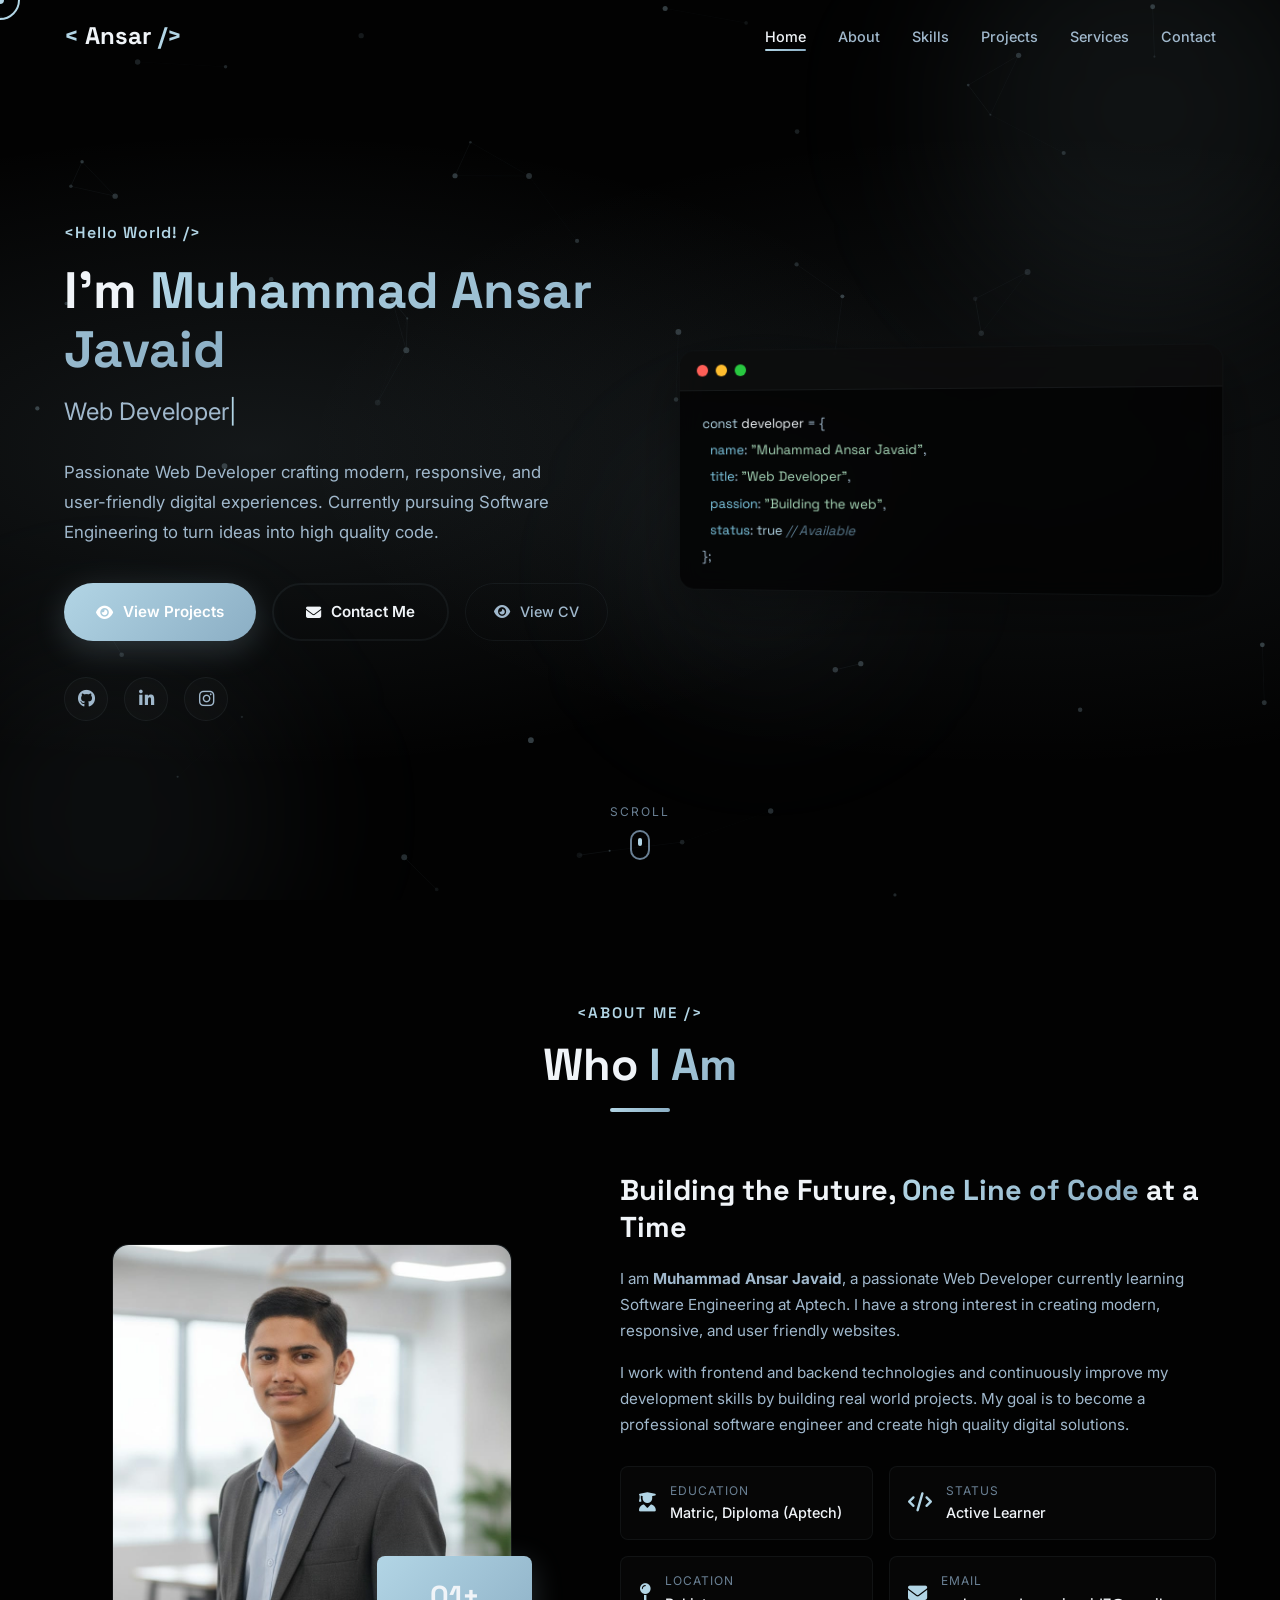
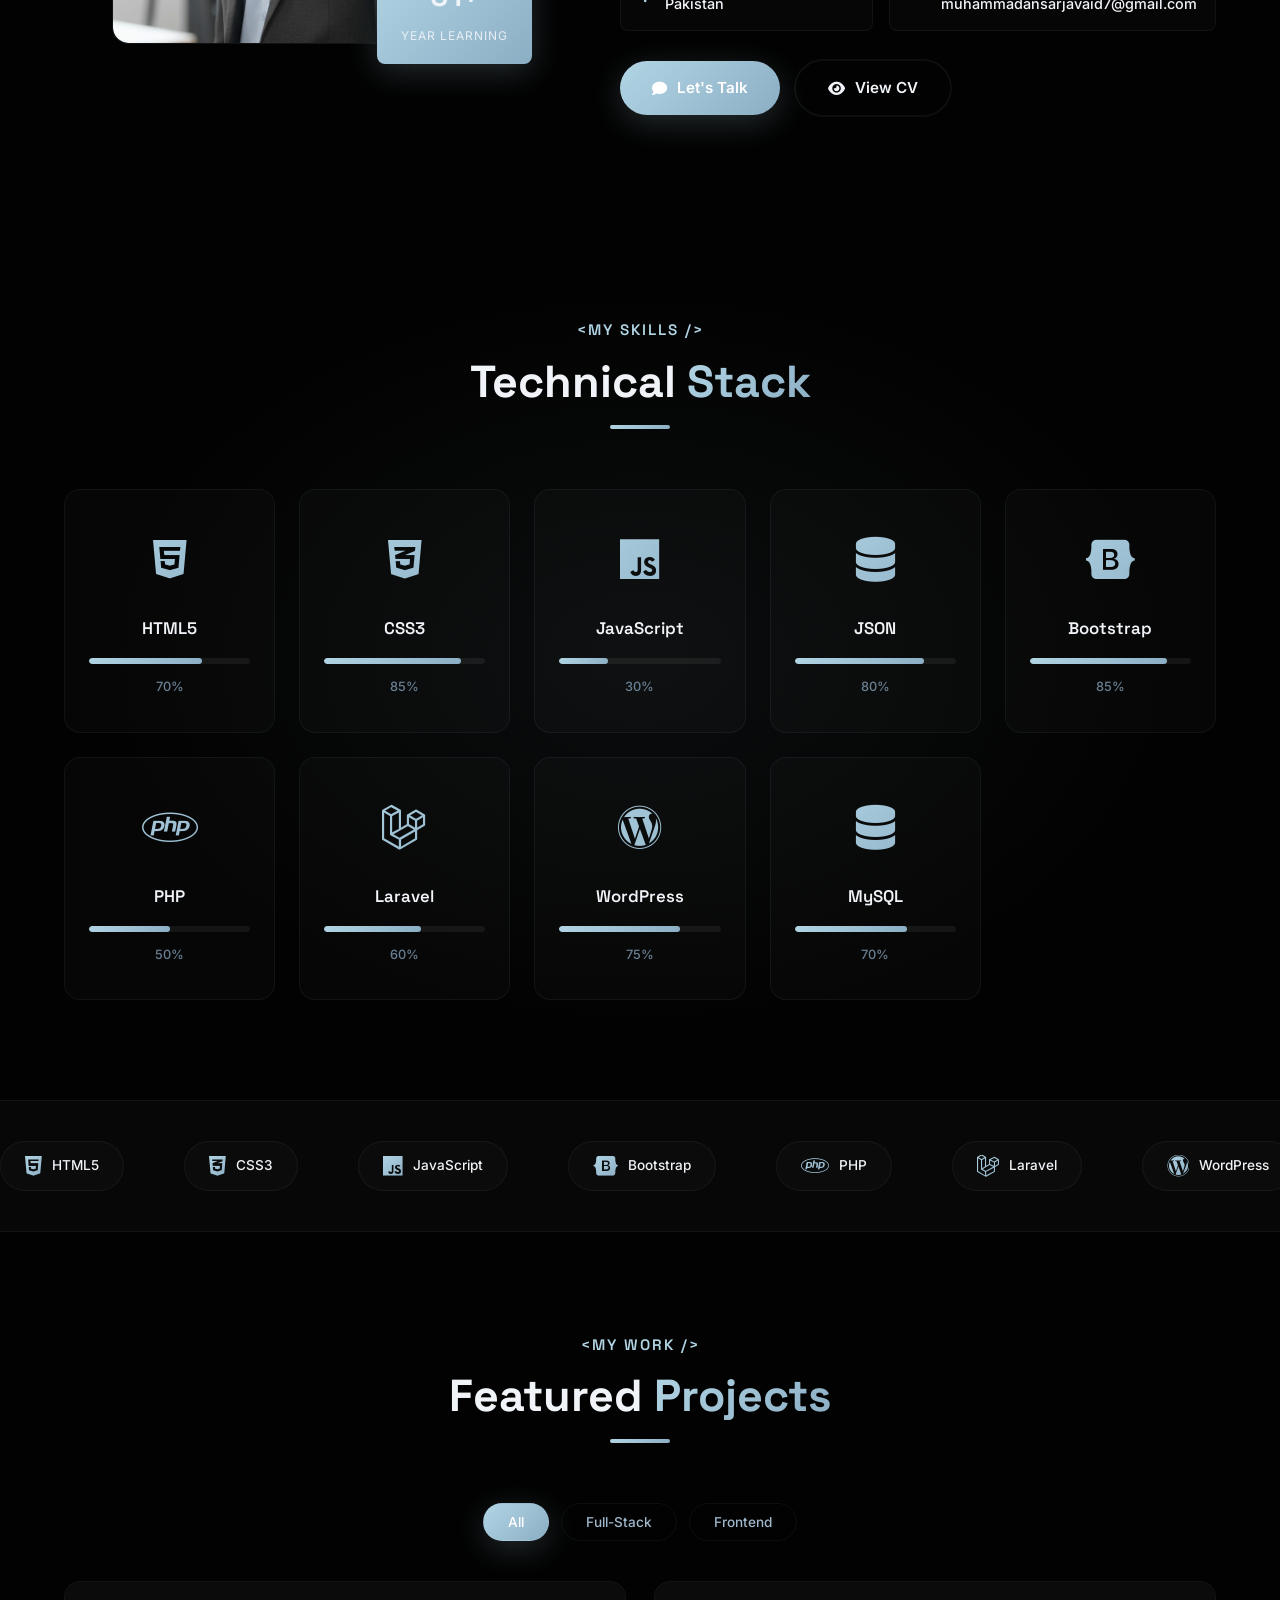
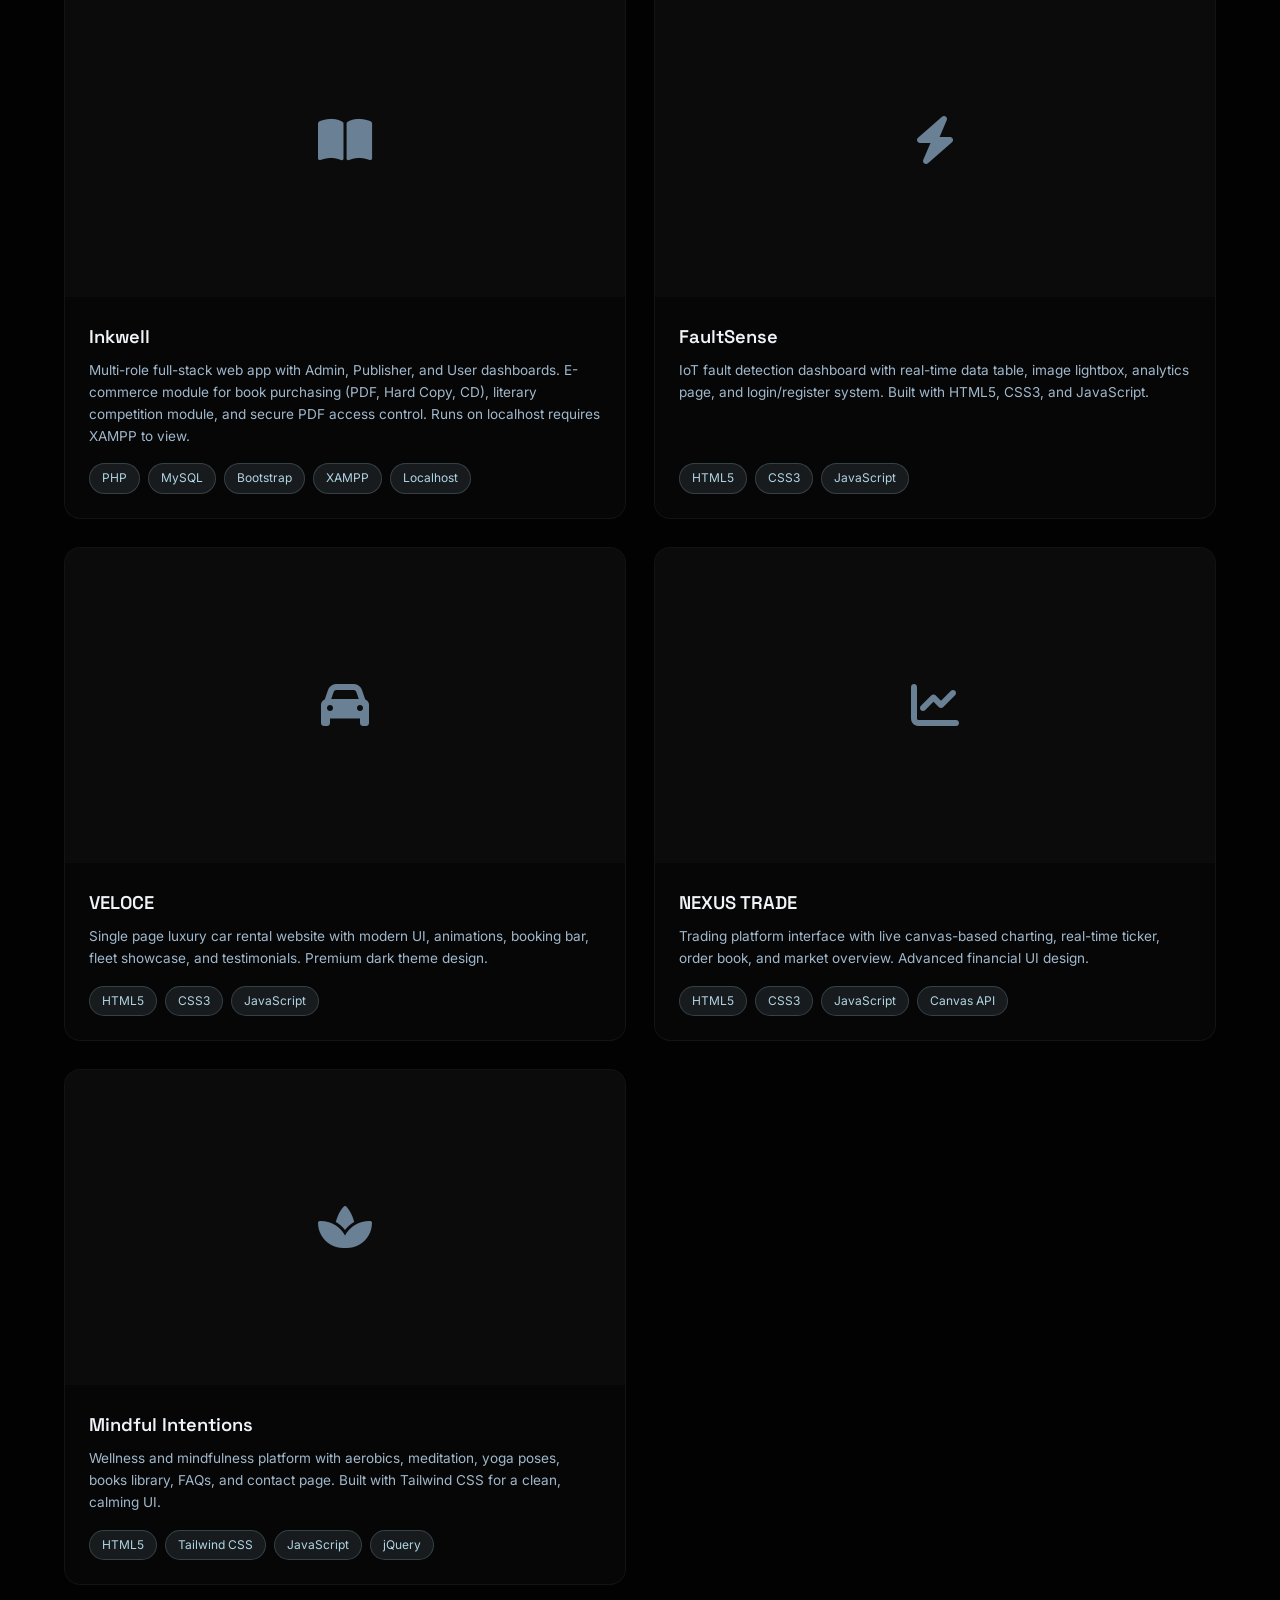
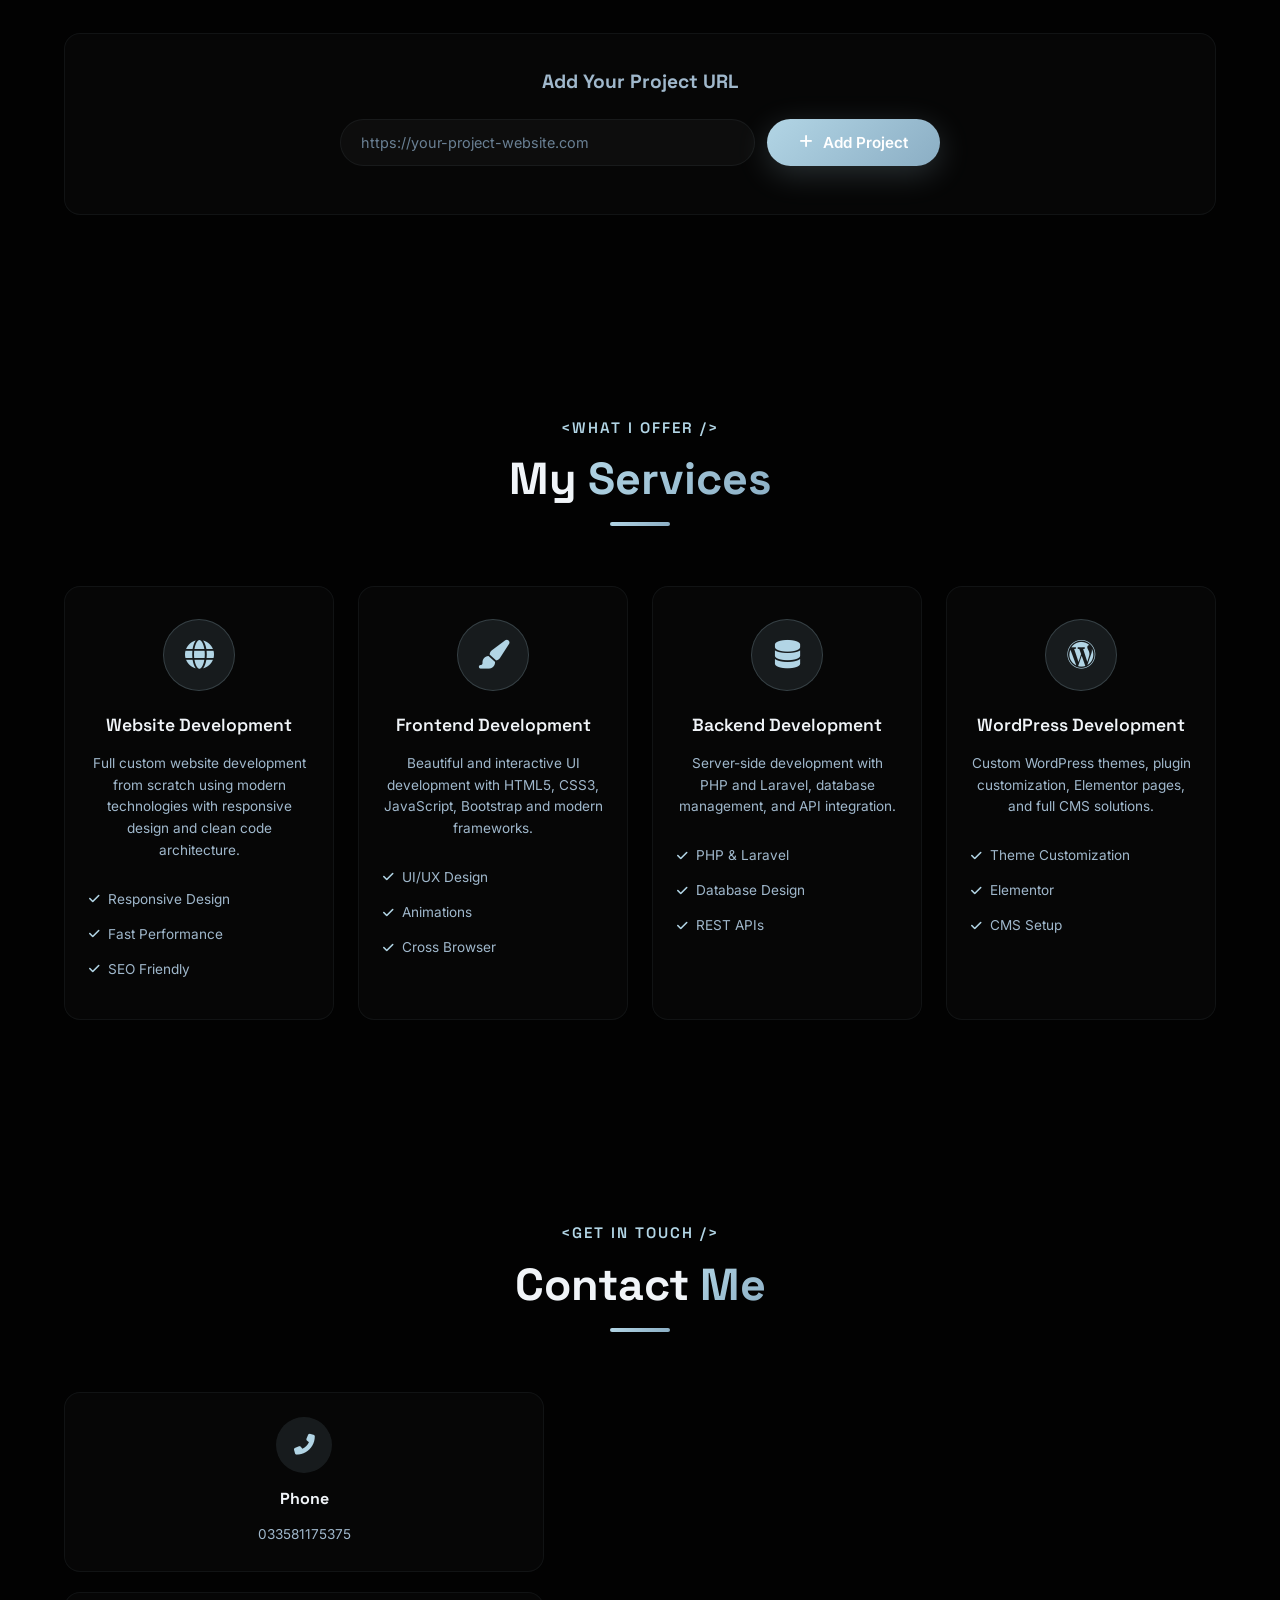
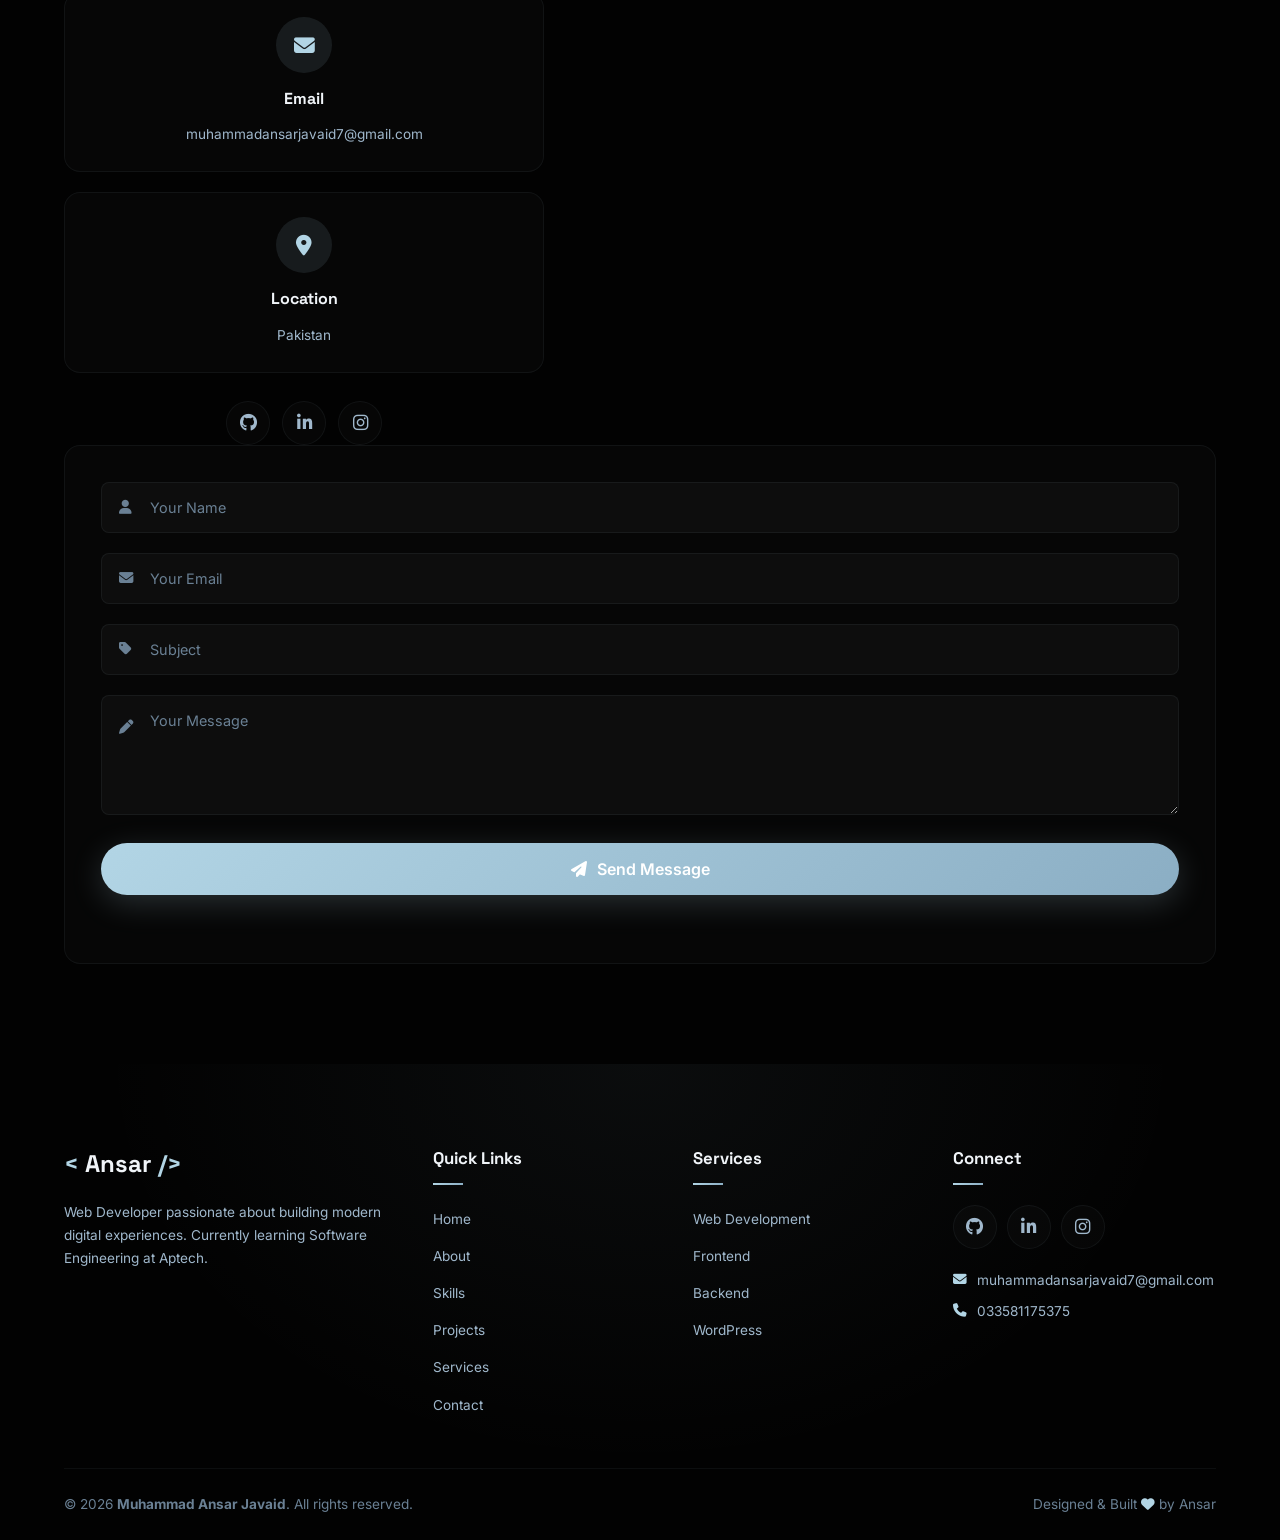
==== commit 82954ffe: "Added new project" ====
--- a/index.html
+++ b/index.html
@@ -90,9 +90,9 @@
           </a>
         </div>
         <div class="hero-social">
-          <a href="https://github.com/" target="_blank" class="social-icon" aria-label="GitHub"><i class="fab fa-github"></i></a>
-          <a href="https://linkedin.com/" target="_blank" class="social-icon" aria-label="LinkedIn"><i class="fab fa-linkedin-in"></i></a>
-          
+          <a href="https://github.com/AnsarJavaid9" target="_blank" class="social-icon" aria-label="GitHub"><i class="fab fa-github"></i></a>
+          <a href="https://linkedin.com/in/muhammad-ansar-javaid-131547419/" target="_blank" class="social-icon" aria-label="LinkedIn"><i class="fab fa-linkedin-in"></i></a>
+          <a href="https://www.instagram.com/ansarjavaid9/" target="_blank" class="social-icon" aria-label="Instagram"><i class="fab fa-instagram"></i></a>
         </div>
       </div>
       <div class="hero-visual" data-aos="fade-left" data-aos-duration="1000">
@@ -184,36 +184,6 @@
     </div>
   </section>
 
-  <!-- Stats Section -->
-  <section class="stats section" id="stats">
-    <div class="gradient-orb orb-1"></div>
-    <div class="gradient-orb orb-2"></div>
-    <div class="container">
-      <div class="stats-grid">
-        <div class="stat-card" data-aos="fade-up" data-aos-delay="100">
-          <div class="stat-icon"><i class="fas fa-code"></i></div>
-          <div class="stat-number"><span class="counter" data-target="1">0</span><span class="stat-plus">+</span></div>
-          <div class="stat-label">Year Learning</div>
-        </div>
-        <div class="stat-card" data-aos="fade-up" data-aos-delay="200">
-          <div class="stat-icon"><i class="fas fa-layer-group"></i></div>
-          <div class="stat-number"><span class="counter" data-target="9">0</span><span class="stat-plus">+</span></div>
-          <div class="stat-label">Skills Mastered</div>
-        </div>
-        <div class="stat-card" data-aos="fade-up" data-aos-delay="300">
-          <div class="stat-icon"><i class="fas fa-rocket"></i></div>
-          <div class="stat-number"><span class="counter" data-target="4">0</span><span class="stat-plus">+</span></div>
-          <div class="stat-label">Projects Built</div>
-        </div>
-        <div class="stat-card" data-aos="fade-up" data-aos-delay="400">
-          <div class="stat-icon"><i class="fas fa-clock"></i></div>
-          <div class="stat-number"><span class="counter" data-target="24">0</span><span class="stat-plus">/7</span></div>
-          <div class="stat-label">Available</div>
-        </div>
-      </div>
-    </div>
-  </section>
-
   <!-- Skills Section -->
   <section class="skills section" id="skills">
     <div class="skills-bg"></div>
@@ -312,6 +282,7 @@
       <div class="tech-item"><i class="fab fa-wordpress"></i><span>WordPress</span></div>
       <div class="tech-item"><i class="fas fa-database"></i><span>MySQL</span></div>
       <div class="tech-item"><i class="fas fa-database"></i><span>JSON</span></div>
+      <div class="tech-item"><i class="fab fa-css3-alt"></i><span>Tailwind</span></div>
       <!-- Duplicate for seamless loop -->
       <div class="tech-item"><i class="fab fa-html5"></i><span>HTML5</span></div>
       <div class="tech-item"><i class="fab fa-css3-alt"></i><span>CSS3</span></div>
@@ -322,6 +293,7 @@
       <div class="tech-item"><i class="fab fa-wordpress"></i><span>WordPress</span></div>
       <div class="tech-item"><i class="fas fa-database"></i><span>MySQL</span></div>
       <div class="tech-item"><i class="fas fa-database"></i><span>JSON</span></div>
+      <div class="tech-item"><i class="fab fa-css3-alt"></i><span>Tailwind</span></div>
     </div>
   </div>
 
@@ -430,6 +402,28 @@
             </div>
           </div>
         </div>
+        <div class="project-card tilt-card" data-category="frontend" data-aos="zoom-in-up" data-aos-delay="500">
+          <div class="project-image">
+            <div class="project-img-placeholder">
+              <i class="fas fa-spa"></i>
+            </div>
+            <div class="project-overlay">
+              <div class="project-links">
+                <a href="projects/mindfullntentions/index.html" class="project-link" target="_blank"><i class="fas fa-external-link-alt"></i></a>
+              </div>
+            </div>
+          </div>
+          <div class="project-info">
+            <h3 class="project-name">Mindful Intentions</h3>
+            <p class="project-desc">Wellness and mindfulness platform with aerobics, meditation, yoga poses, books library, FAQs, and contact page. Built with Tailwind CSS for a clean, calming UI.</p>
+            <div class="project-tech">
+              <span>HTML5</span>
+              <span>Tailwind CSS</span>
+              <span>JavaScript</span>
+              <span>jQuery</span>
+            </div>
+          </div>
+        </div>
       </div>
       <div class="add-project" data-aos="fade-up">
         <h3>Add Your Project URL</h3>
@@ -529,11 +523,10 @@
             <span>Pakistan</span>
           </div>
           <div class="contact-social">
-            <a href="https://github.com/" target="_blank" class="social-icon" aria-label="GitHub"><i class="fab fa-github"></i></a>
-            <a href="https://linkedin.com/" target="_blank" class="social-icon" aria-label="LinkedIn"><i class="fab fa-linkedin-in"></i></a>
-            
-            
-            <a href="https://instagram.com/" target="_blank" class="social-icon" aria-label="Instagram"><i class="fab fa-instagram"></i></a>
+            <a href="https://github.com/AnsarJavaid9" target="_blank" class="social-icon" aria-label="GitHub"><i class="fab fa-github"></i></a>
+            <a href="https://linkedin.com/in/muhammad-ansar-javaid-131547419/" target="_blank" class="social-icon" aria-label="LinkedIn"><i class="fab fa-linkedin-in"></i></a>
+            <a href="https://www.instagram.com/ansarjavaid9/" target="_blank" class="social-icon" aria-label="Instagram"><i class="fab fa-instagram"></i></a>
+          </div>
           </div>
         </div>
         <div class="contact-form-wrapper" data-aos="fade-left">
@@ -602,11 +595,9 @@
         <div class="footer-social">
           <h4>Connect</h4>
           <div class="footer-social-icons">
-            <a href="https://github.com/" target="_blank" class="social-icon" aria-label="GitHub"><i class="fab fa-github"></i></a>
-            <a href="https://linkedin.com/" target="_blank" class="social-icon" aria-label="LinkedIn"><i class="fab fa-linkedin-in"></i></a>
-            
-            
-            <a href="https://instagram.com/" target="_blank" class="social-icon" aria-label="Instagram"><i class="fab fa-instagram"></i></a>
+            <a href="https://github.com/AnsarJavaid9" target="_blank" class="social-icon" aria-label="GitHub"><i class="fab fa-github"></i></a>
+            <a href="https://linkedin.com/in/muhammad-ansar-javaid-131547419/" target="_blank" class="social-icon" aria-label="LinkedIn"><i class="fab fa-linkedin-in"></i></a>
+            <a href="https://www.instagram.com/ansarjavaid9/" target="_blank" class="social-icon" aria-label="Instagram"><i class="fab fa-instagram"></i></a>
           </div>
           <div class="footer-contact-info">
             <p><i class="fas fa-envelope"></i> muhammadansarjavaid7@gmail.com</p>
--- a/css/style.css
+++ b/css/style.css
@@ -605,7 +605,7 @@
   color: var(--text-secondary);
 }
 
-.code-keyword { color: #B2D5E5; }
+  .code-keyword { color: #B2D5E5; }
 .code-variable { color: #F0F4F8; }
 .code-prop { color: #7EC8E3; }
 .code-string { color: #A8D8B9; }
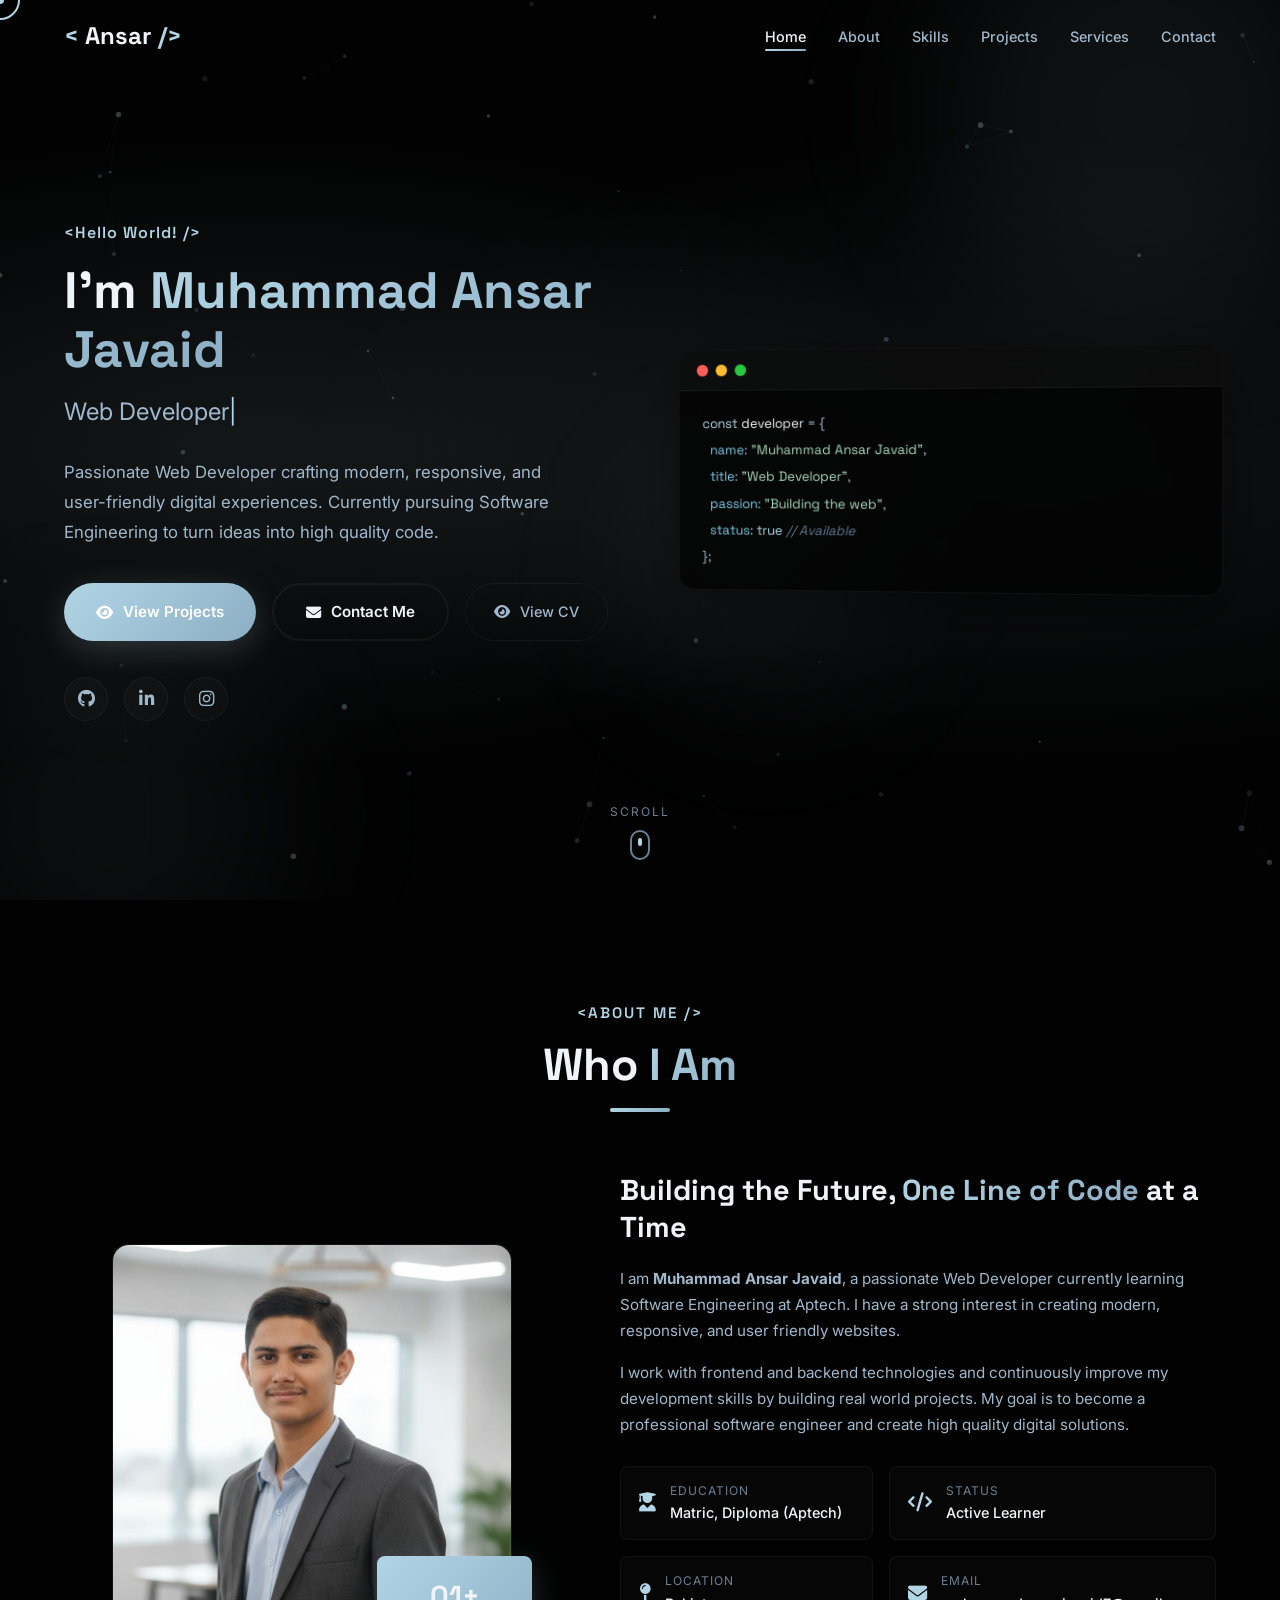
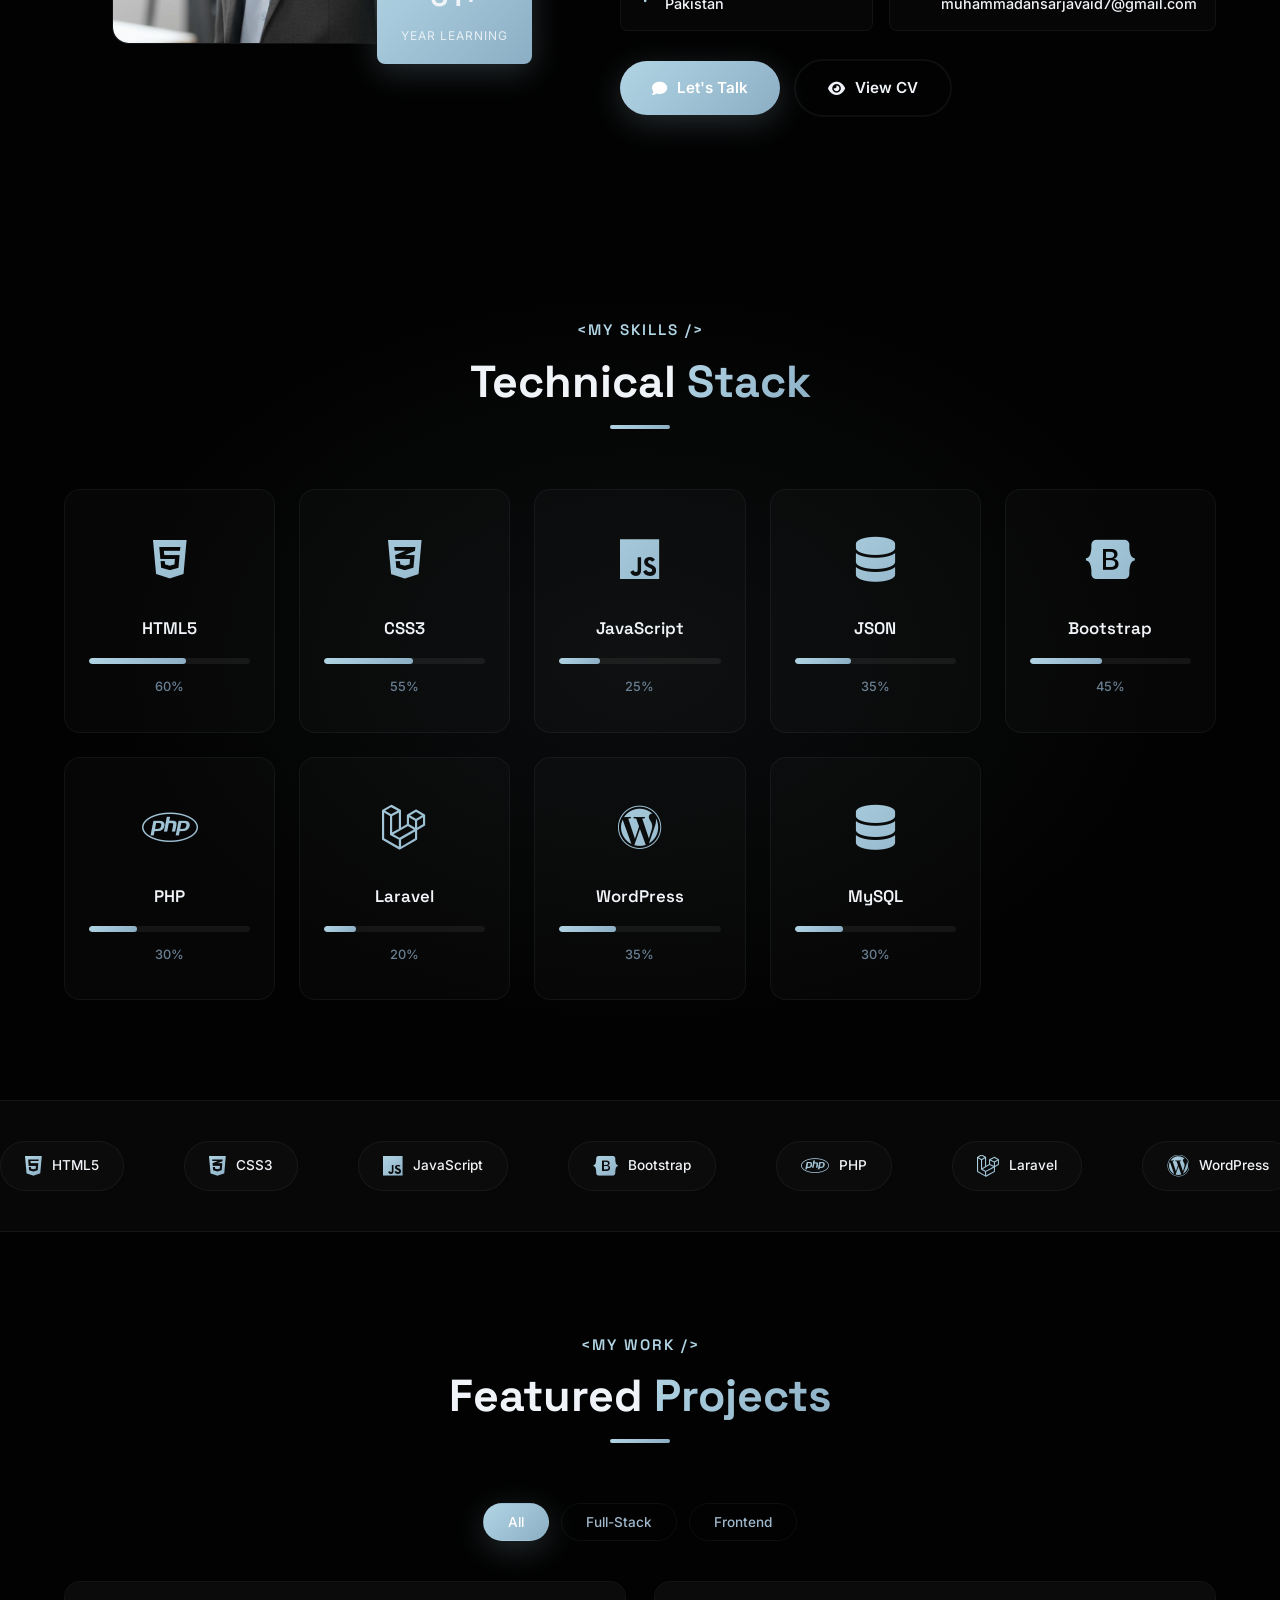
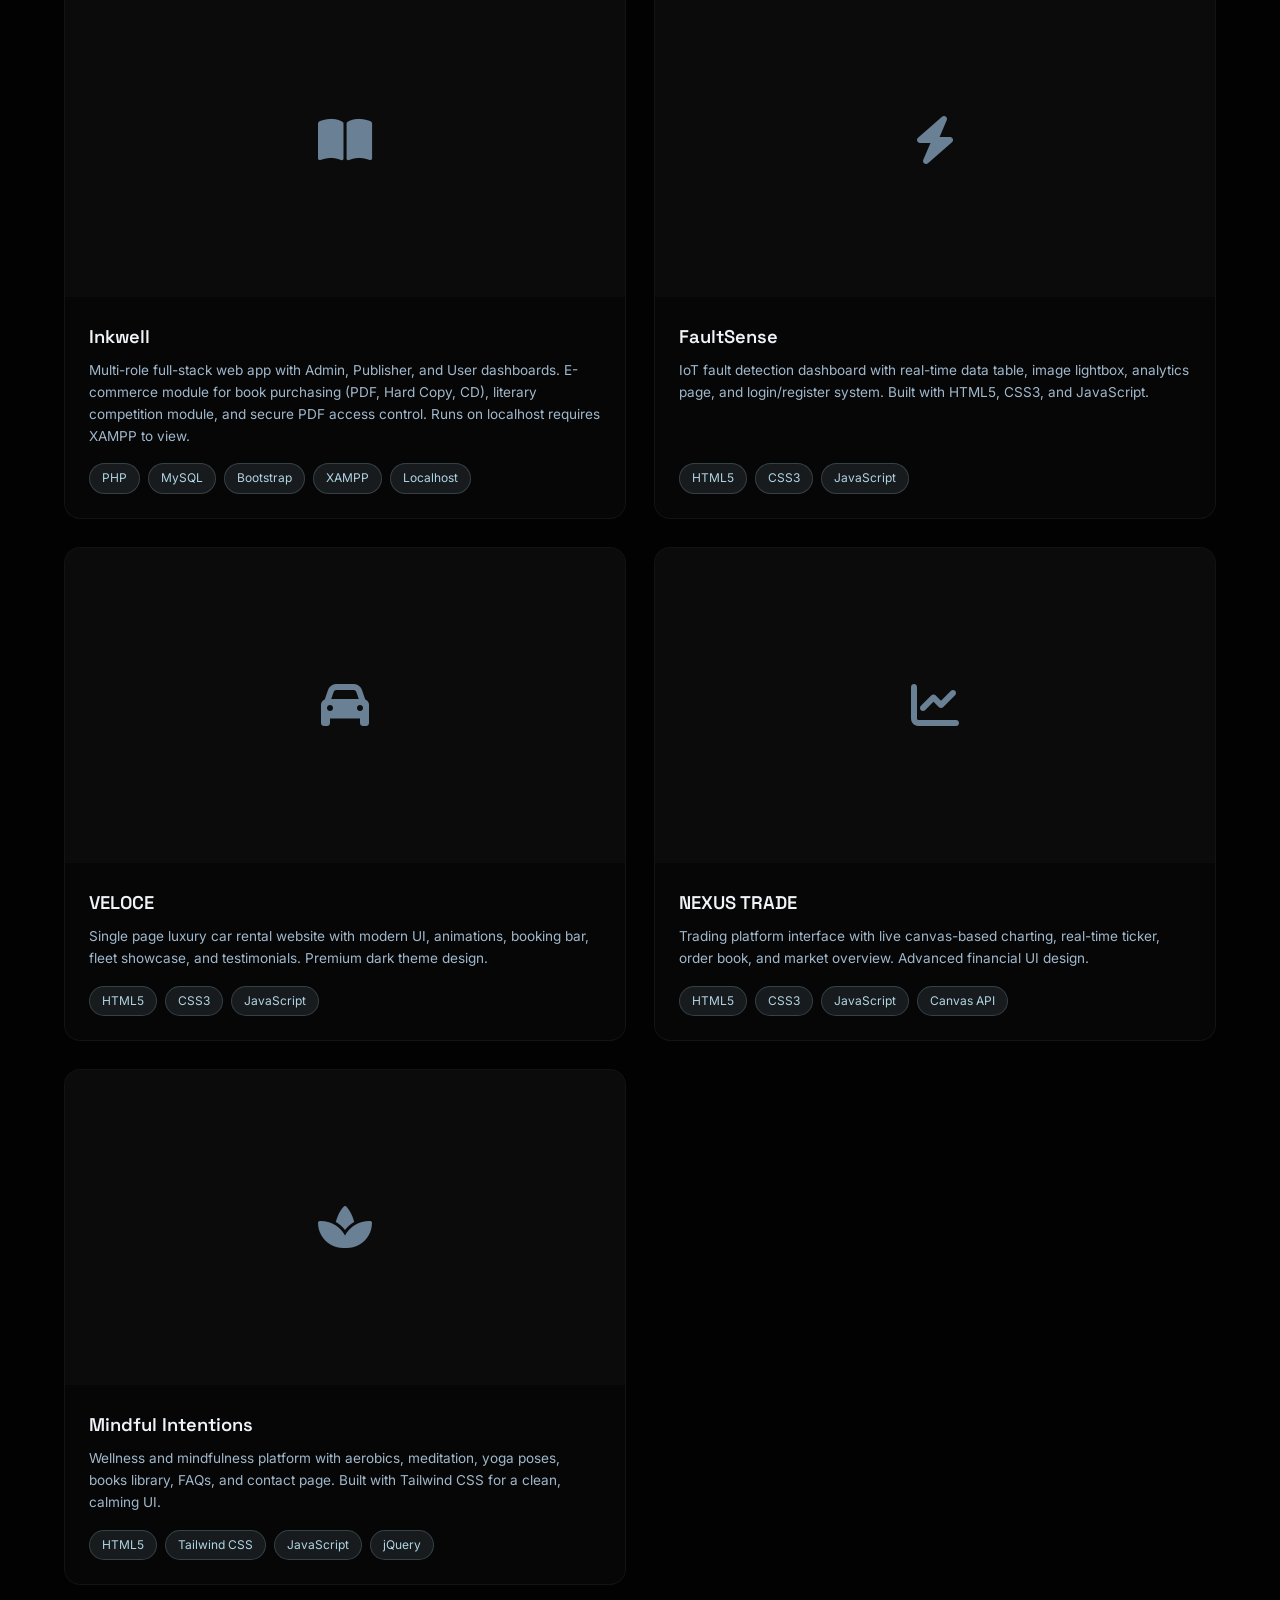
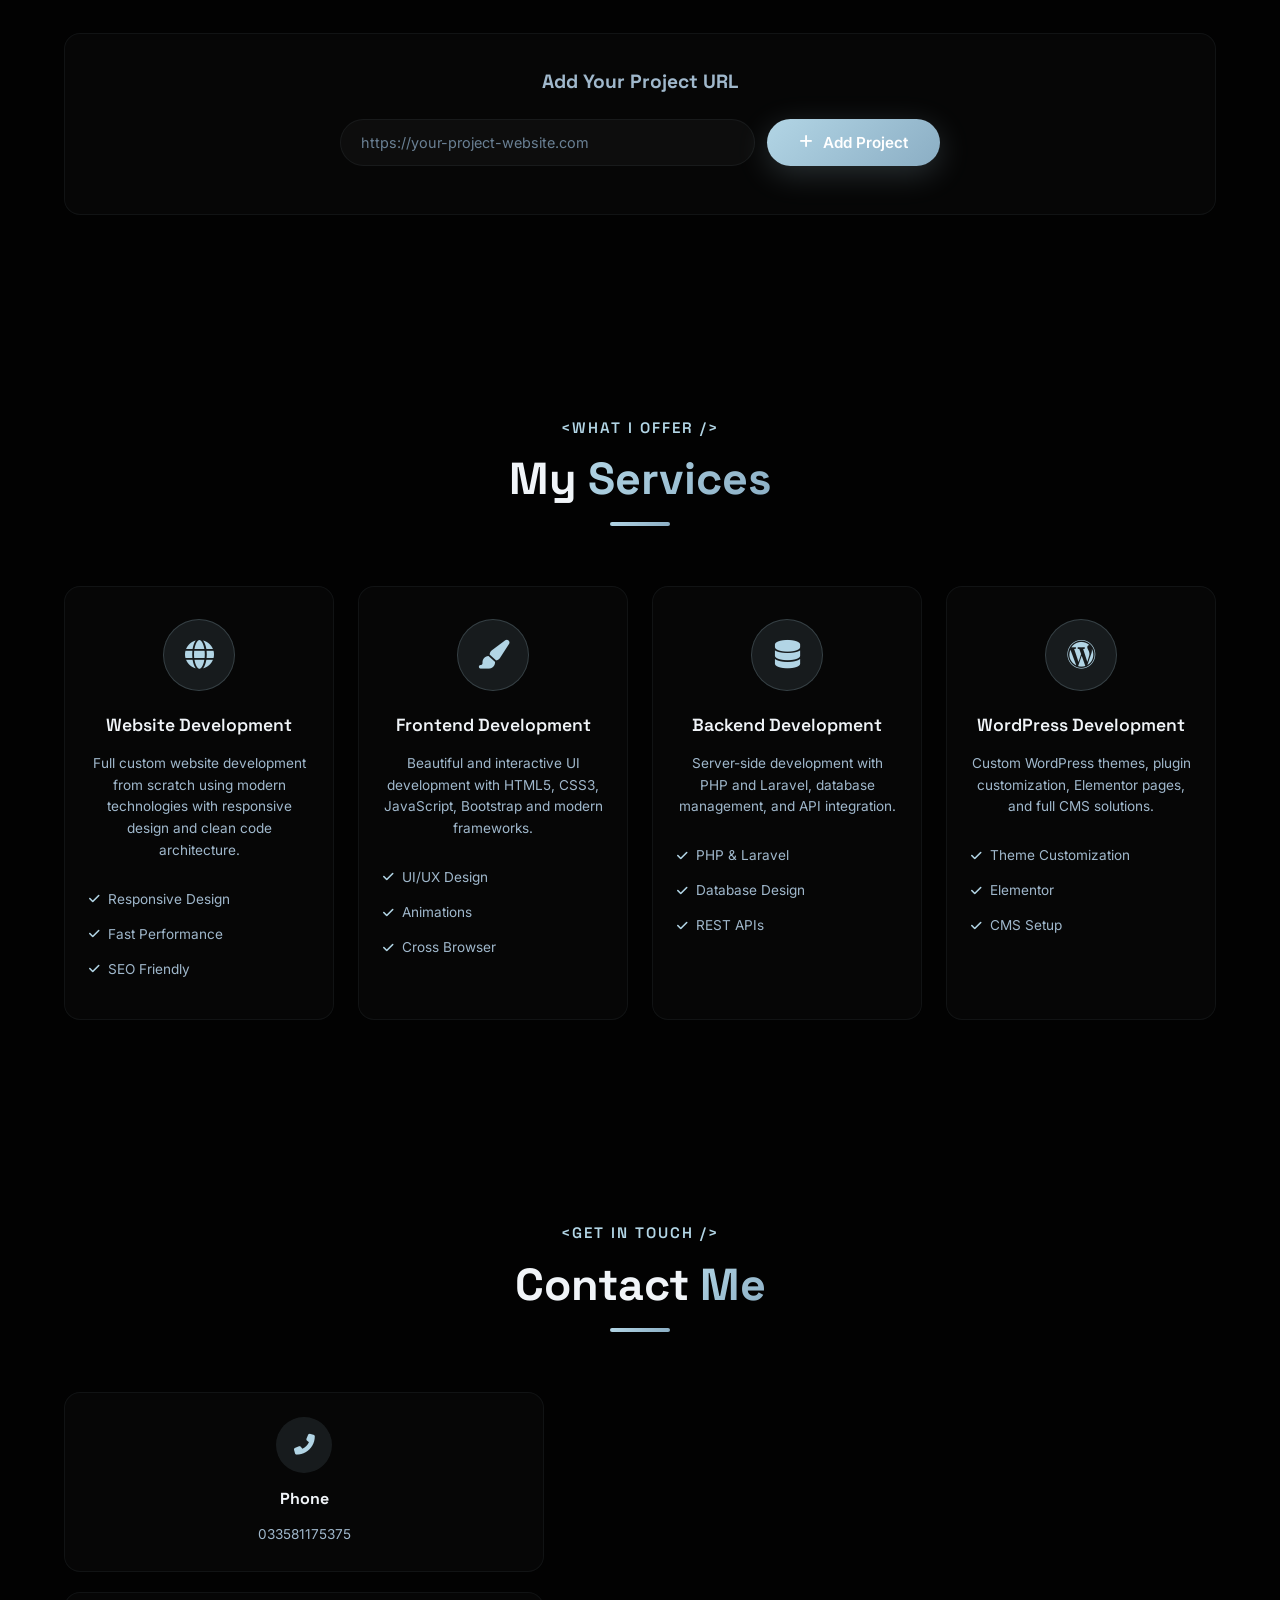
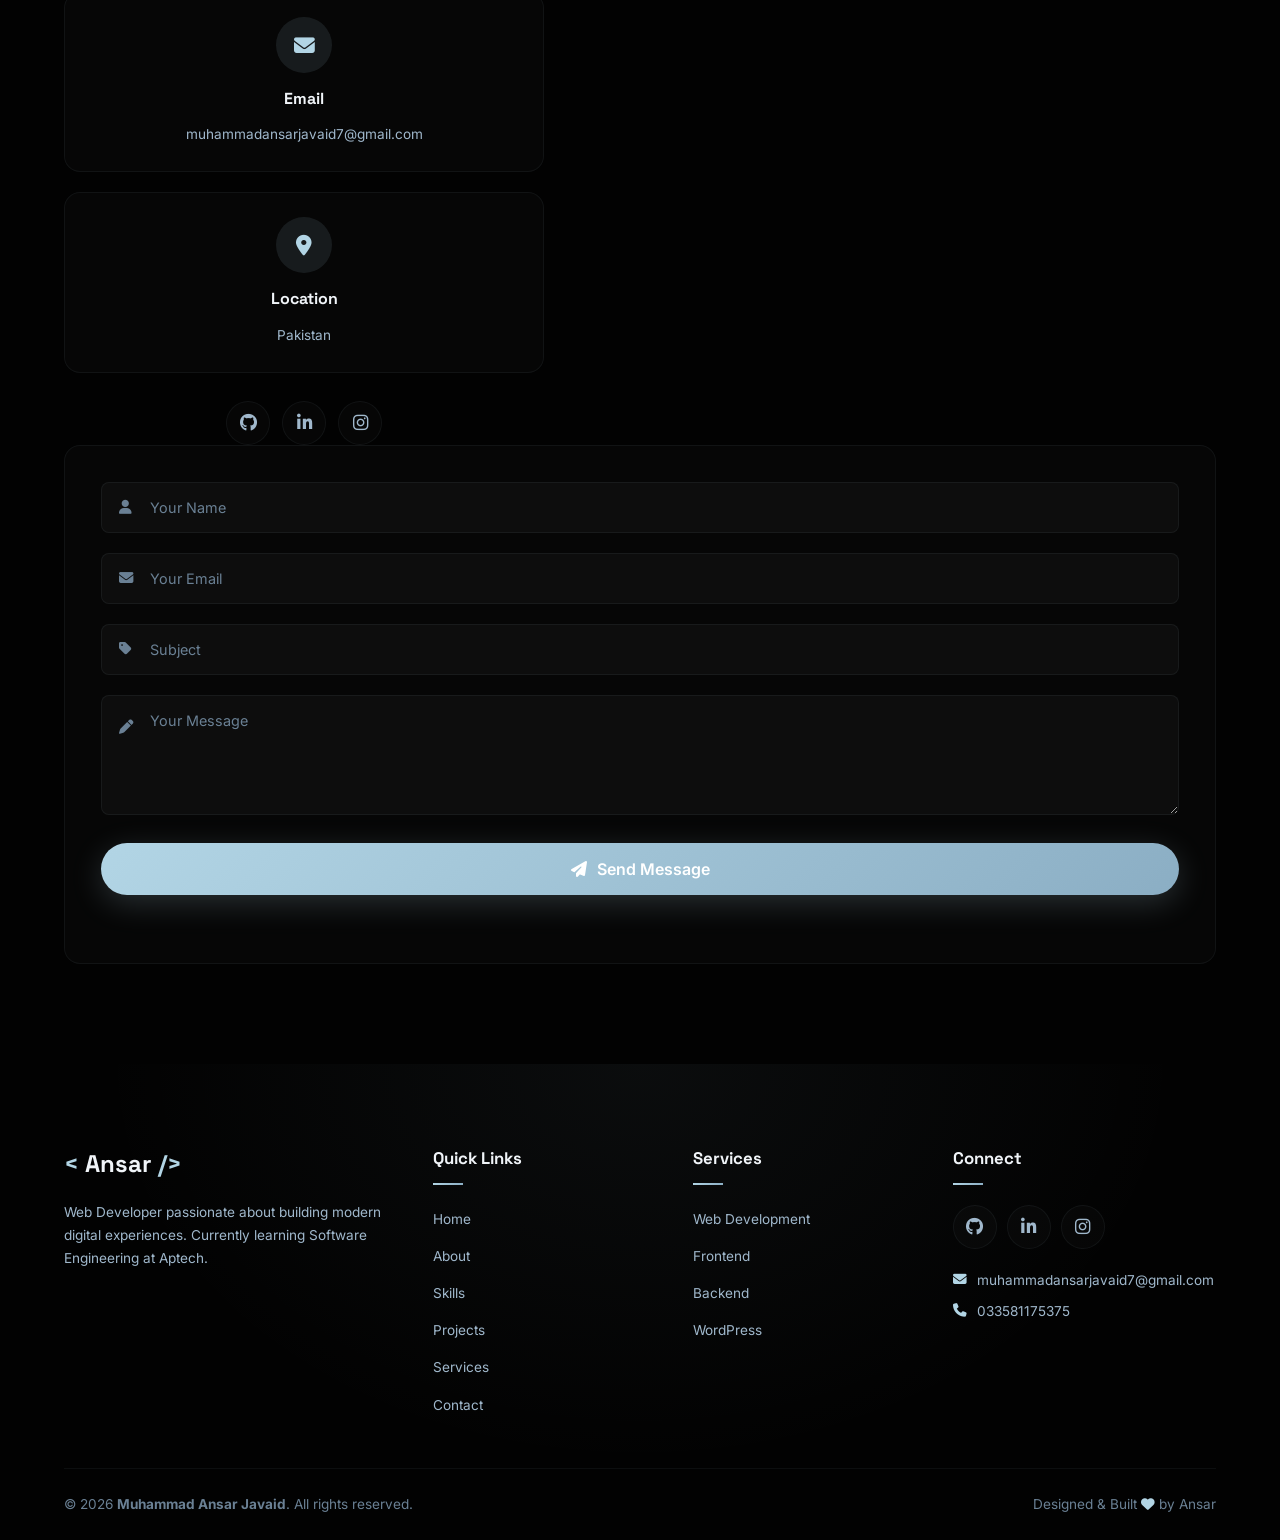
==== commit 43bdb572: "Updated portfolio" ====
--- a/index.html
+++ b/index.html
@@ -198,73 +198,73 @@
           <div class="skill-icon"><i class="fab fa-html5"></i></div>
           <h3 class="skill-name">HTML5</h3>
           <div class="skill-bar">
-            <div class="skill-progress" data-progress="70"></div>
-          </div>
-          <span class="skill-percent">70%</span>
+            <div class="skill-progress" data-progress="60"></div>
+          </div>
+          <span class="skill-percent">60%</span>
         </div>
         <div class="skill-card" data-aos="fade-up" data-aos-delay="200">
           <div class="skill-icon"><i class="fab fa-css3-alt"></i></div>
           <h3 class="skill-name">CSS3</h3>
           <div class="skill-bar">
-            <div class="skill-progress" data-progress="85"></div>
-          </div>
-          <span class="skill-percent">85%</span>
+            <div class="skill-progress" data-progress="55"></div>
+          </div>
+          <span class="skill-percent">55%</span>
         </div>
         <div class="skill-card" data-aos="fade-up" data-aos-delay="300">
           <div class="skill-icon"><i class="fab fa-js"></i></div>
           <h3 class="skill-name">JavaScript</h3>
           <div class="skill-bar">
-            <div class="skill-progress" data-progress="30"></div>
-          </div>
-          <span class="skill-percent">30%</span>
+            <div class="skill-progress" data-progress="25"></div>
+          </div>
+          <span class="skill-percent">25%</span>
         </div>
         <div class="skill-card" data-aos="fade-up" data-aos-delay="400">
           <div class="skill-icon"><i class="fas fa-database"></i></div>
           <h3 class="skill-name">JSON</h3>
           <div class="skill-bar">
-            <div class="skill-progress" data-progress="80"></div>
-          </div>
-          <span class="skill-percent">80%</span>
+            <div class="skill-progress" data-progress="35"></div>
+          </div>
+          <span class="skill-percent">35%</span>
         </div>
         <div class="skill-card" data-aos="fade-up" data-aos-delay="500">
           <div class="skill-icon"><i class="fab fa-bootstrap"></i></div>
           <h3 class="skill-name">Bootstrap</h3>
           <div class="skill-bar">
-            <div class="skill-progress" data-progress="85"></div>
-          </div>
-          <span class="skill-percent">85%</span>
+            <div class="skill-progress" data-progress="45"></div>
+          </div>
+          <span class="skill-percent">45%</span>
         </div>
         <div class="skill-card" data-aos="fade-up" data-aos-delay="100">
           <div class="skill-icon"><i class="fab fa-php"></i></div>
           <h3 class="skill-name">PHP</h3>
           <div class="skill-bar">
-            <div class="skill-progress" data-progress="50"></div>
-          </div>
-          <span class="skill-percent">50%</span>
+            <div class="skill-progress" data-progress="30"></div>
+          </div>
+          <span class="skill-percent">30%</span>
         </div>
         <div class="skill-card" data-aos="fade-up" data-aos-delay="200">
           <div class="skill-icon"><i class="fab fa-laravel"></i></div>
           <h3 class="skill-name">Laravel</h3>
           <div class="skill-bar">
-            <div class="skill-progress" data-progress="60"></div>
-          </div>
-          <span class="skill-percent">60%</span>
+            <div class="skill-progress" data-progress="20"></div>
+          </div>
+          <span class="skill-percent">20%</span>
         </div>
         <div class="skill-card" data-aos="fade-up" data-aos-delay="300">
           <div class="skill-icon"><i class="fab fa-wordpress"></i></div>
           <h3 class="skill-name">WordPress</h3>
           <div class="skill-bar">
-            <div class="skill-progress" data-progress="75"></div>
-          </div>
-          <span class="skill-percent">75%</span>
+            <div class="skill-progress" data-progress="35"></div>
+          </div>
+          <span class="skill-percent">35%</span>
         </div>
         <div class="skill-card" data-aos="fade-up" data-aos-delay="400">
           <div class="skill-icon"><i class="fas fa-database"></i></div>
           <h3 class="skill-name">MySQL</h3>
           <div class="skill-bar">
-            <div class="skill-progress" data-progress="70"></div>
-          </div>
-          <span class="skill-percent">70%</span>
+            <div class="skill-progress" data-progress="30"></div>
+          </div>
+          <span class="skill-percent">30%</span>
         </div>
       </div>
     </div>
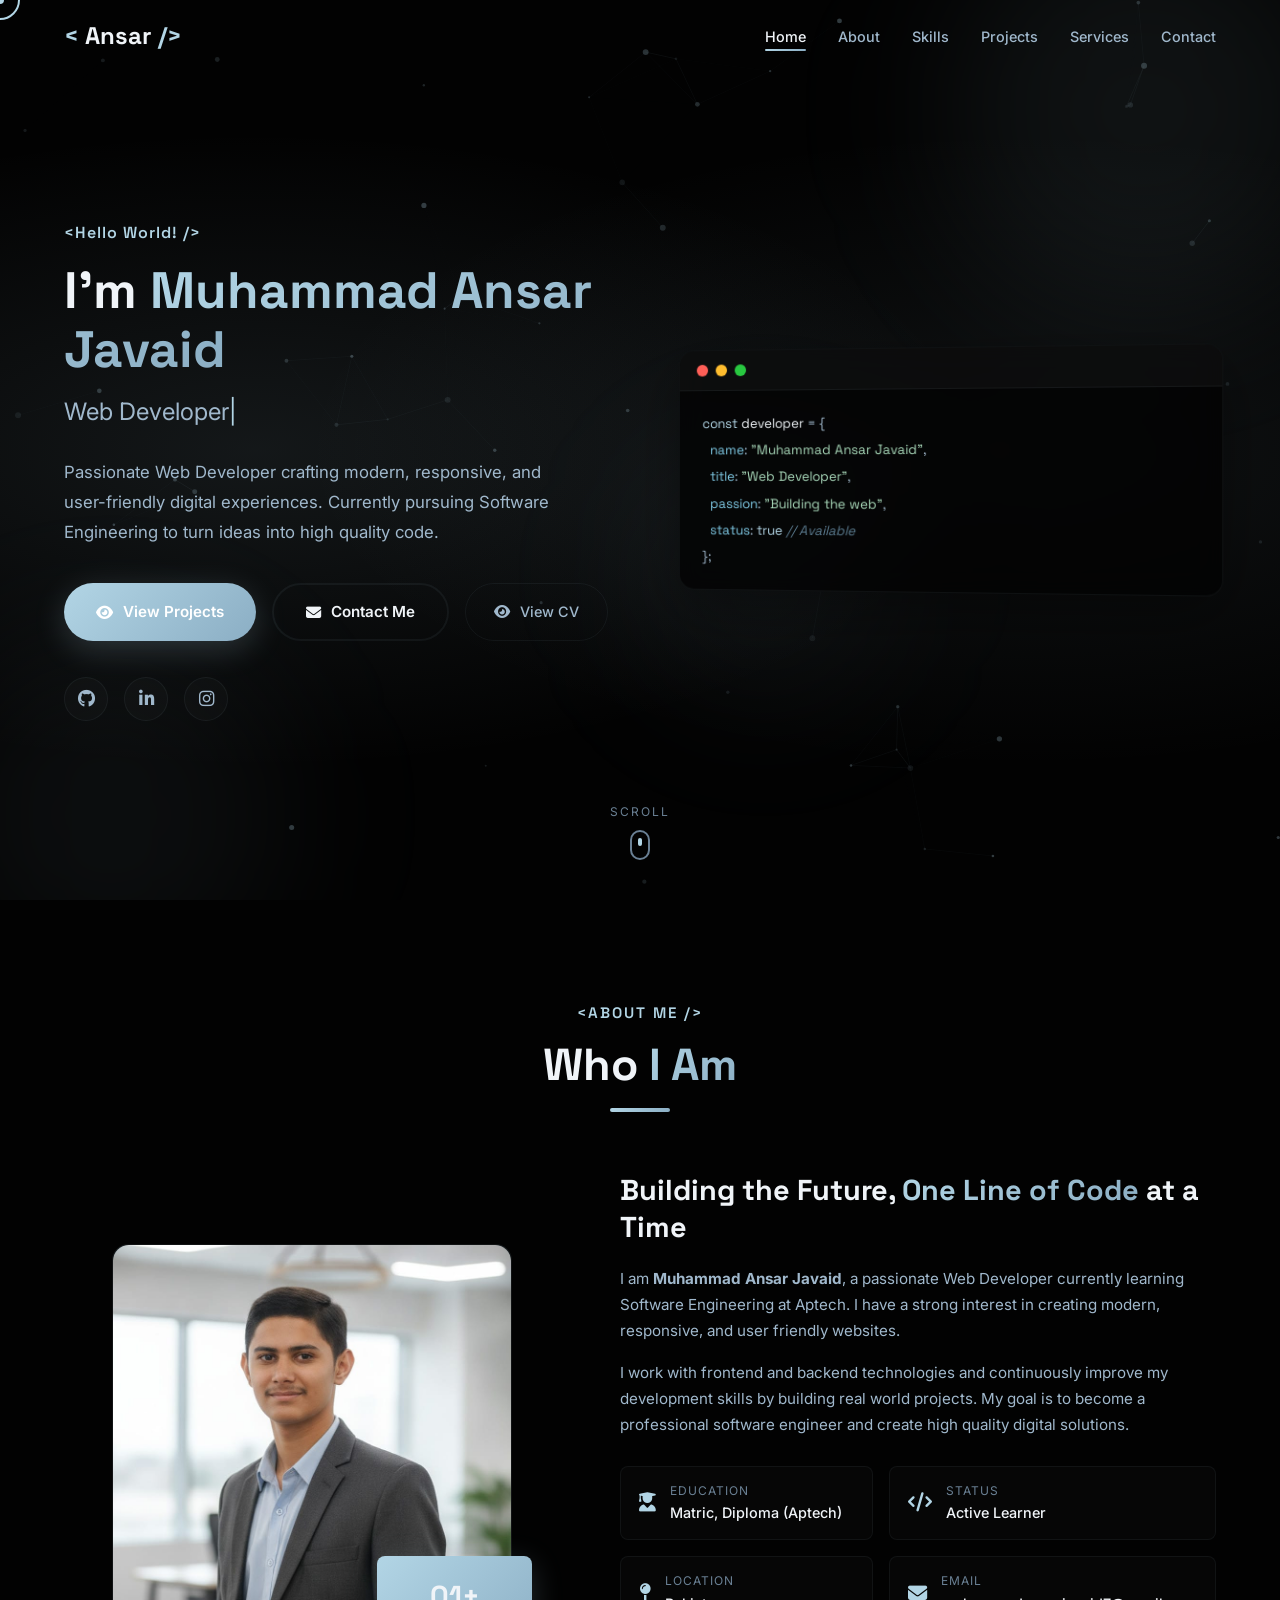
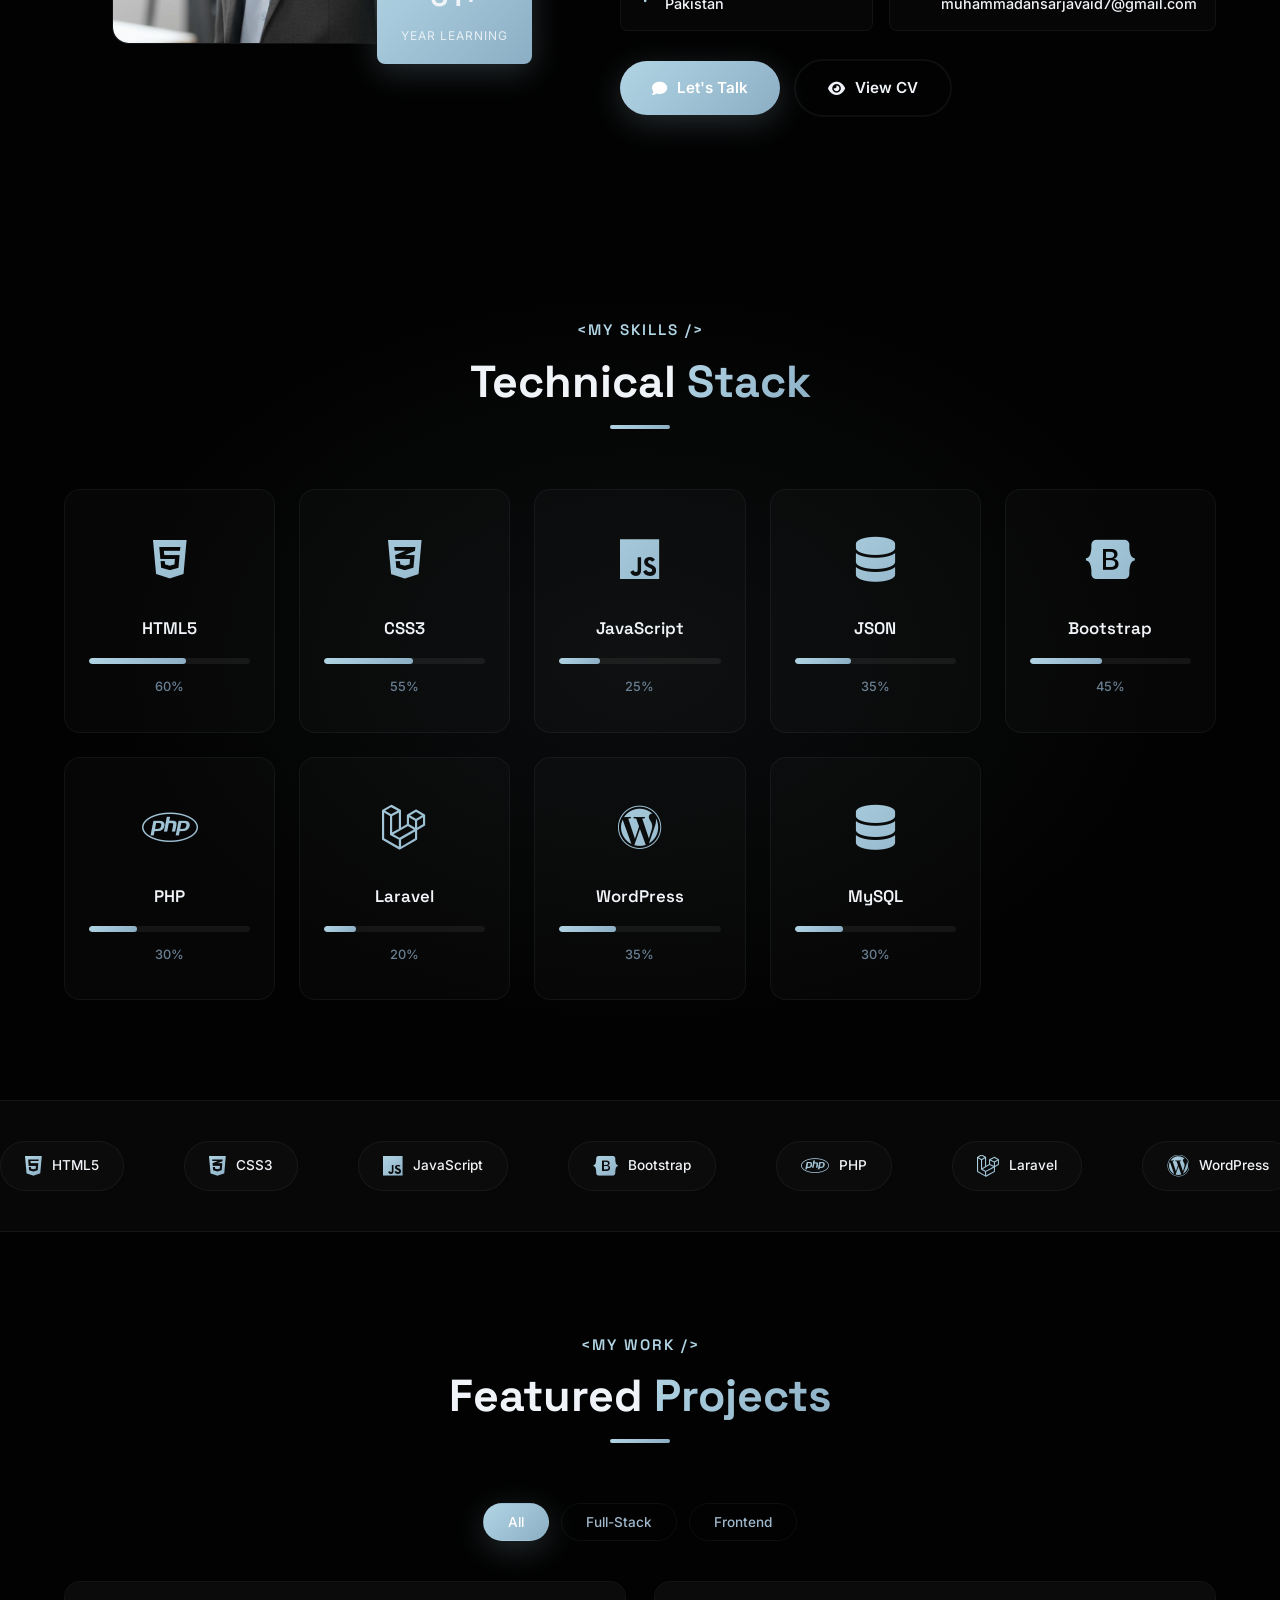
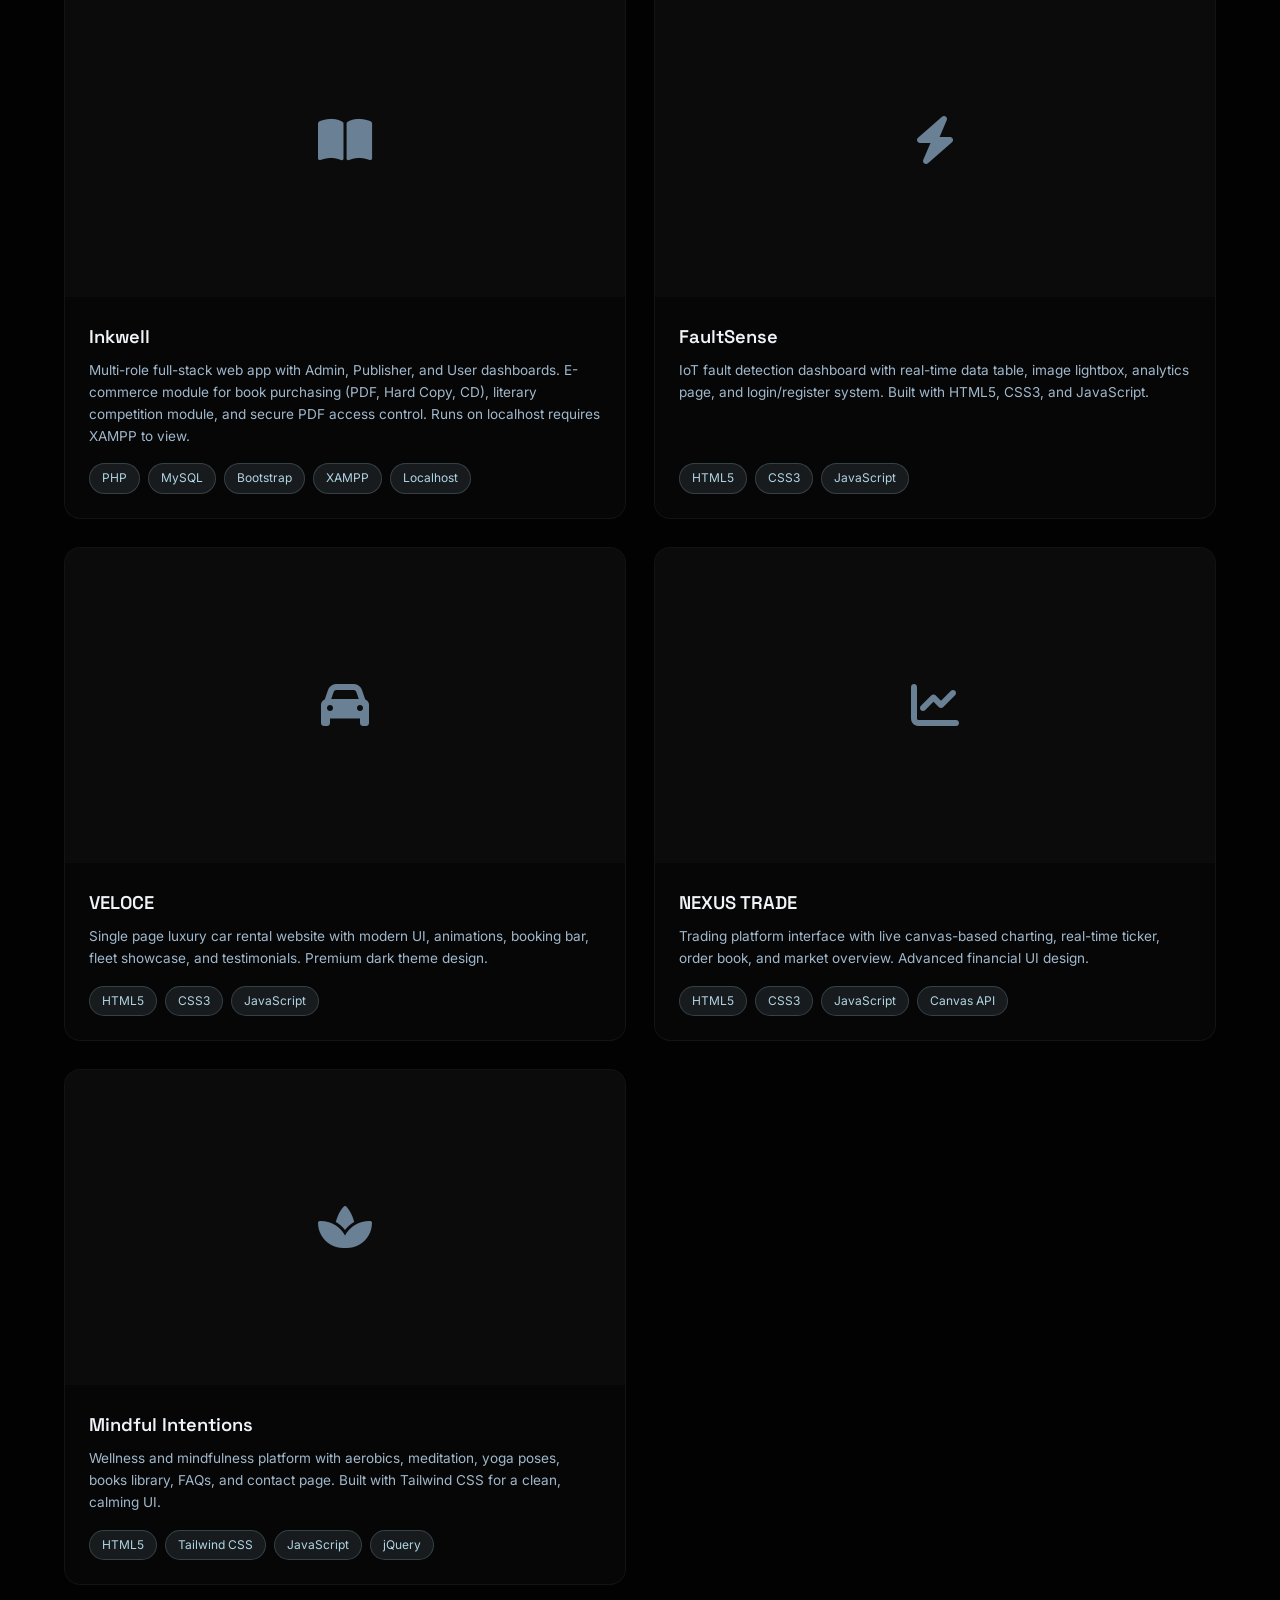
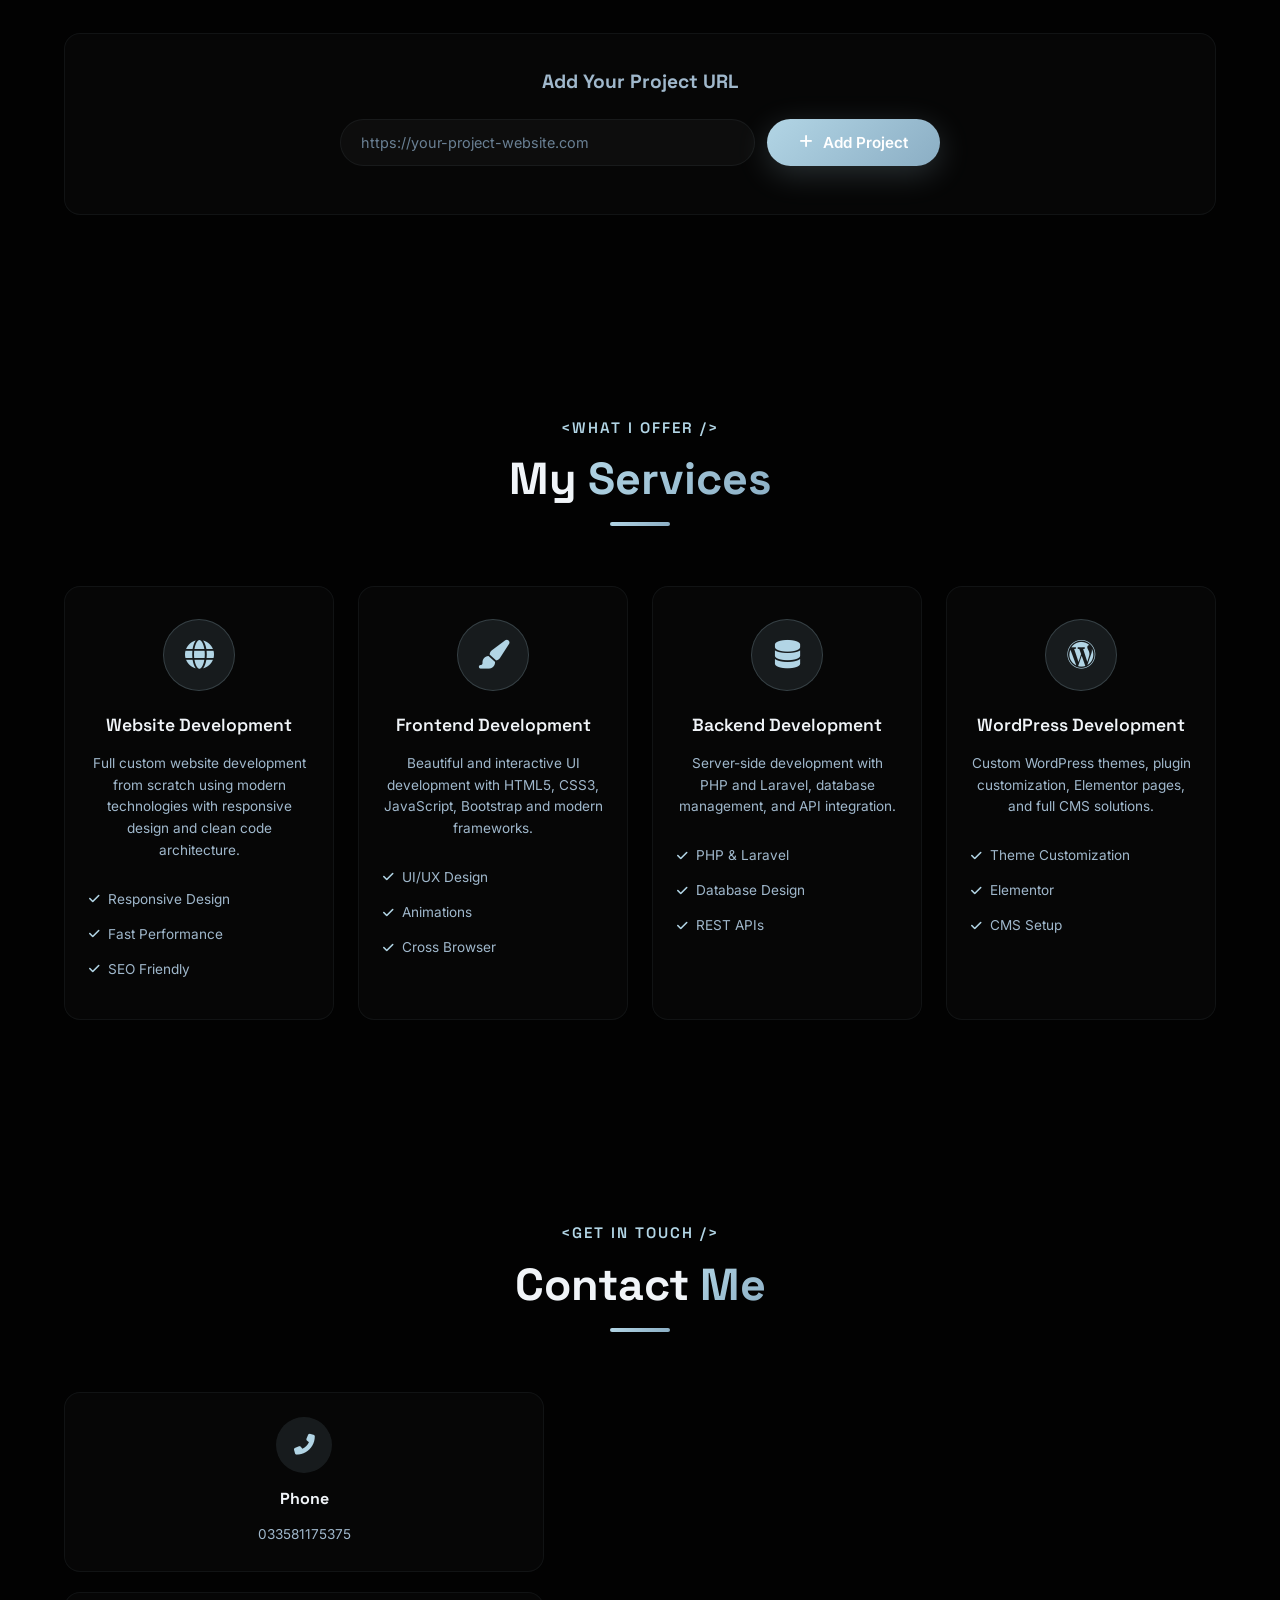
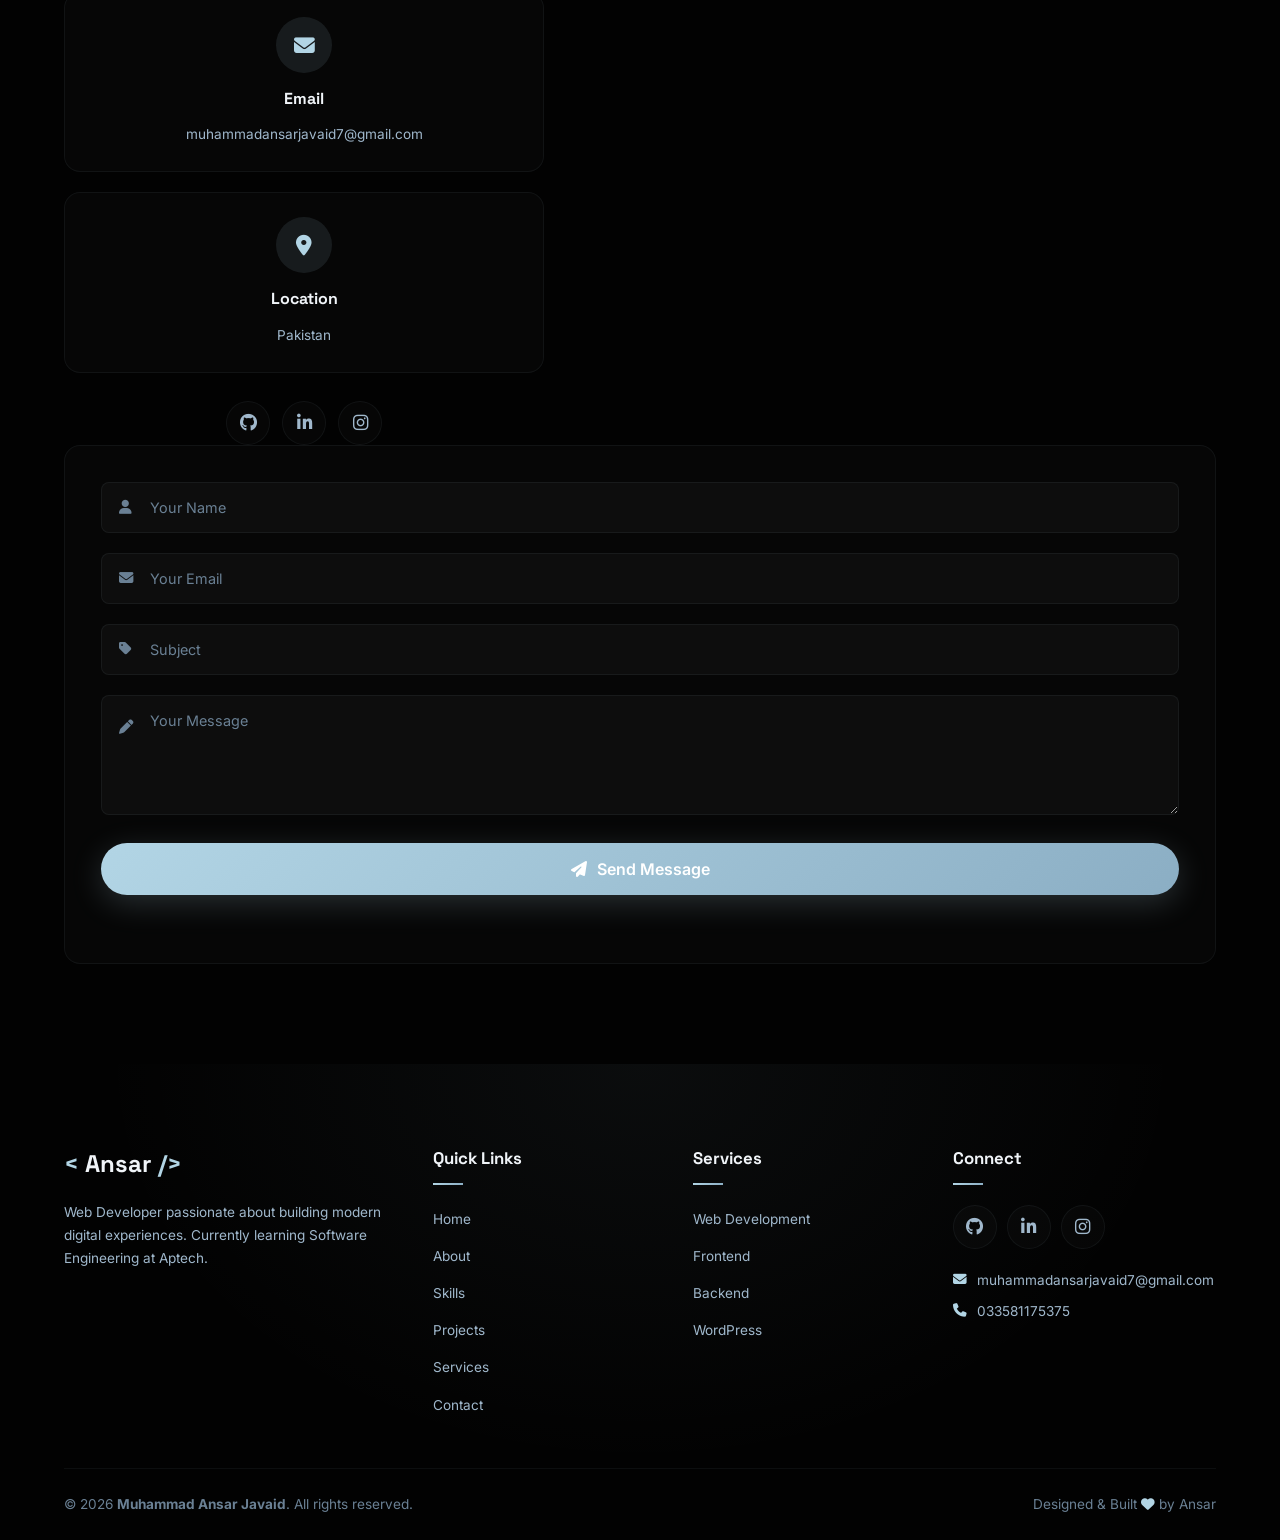
==== commit 5b15aedc: "Updated portfolio" ====
--- a/index.html
+++ b/index.html
@@ -1,5 +1,6 @@
 <!DOCTYPE html>
 <html lang="en">
+
 <head>
   <meta charset="UTF-8">
   <meta name="viewport" content="width=device-width, initial-scale=1.0">
@@ -8,10 +9,23 @@
   <link rel="stylesheet" href="https://cdnjs.cloudflare.com/ajax/libs/font-awesome/6.5.1/css/all.min.css">
   <link rel="preconnect" href="https://fonts.googleapis.com">
   <link rel="preconnect" href="https://fonts.gstatic.com" crossorigin>
-  <link href="https://fonts.googleapis.com/css2?family=Inter:wght@300;400;500;600;700;800;900&family=Space+Grotesk:wght@400;500;600;700&display=swap" rel="stylesheet">
+  <link
+    href="https://fonts.googleapis.com/css2?family=Inter:wght@300;400;500;600;700;800;900&family=Space+Grotesk:wght@400;500;600;700&display=swap"
+    rel="stylesheet">
   <link rel="stylesheet" href="https://unpkg.com/aos@2.3.1/dist/aos.css">
   <link rel="stylesheet" href="css/style.css">
+
+  <!-- Google tag (gtag.js) -->
+  <script async src="https://www.googletagmanager.com/gtag/js?id=G-1H37KW0LD4"></script>
+  <script>
+    window.dataLayer = window.dataLayer || [];
+    function gtag() { dataLayer.push(arguments); }
+    gtag('js', new Date());
+
+    gtag('config', 'G-1H37KW0LD4');
+  </script>
 </head>
+
 <body>
 
   <!-- Loading Screen -->
@@ -76,7 +90,8 @@
           <span class="typed-text"></span><span class="cursor-blink">|</span>
         </h2>
         <p class="hero-desc">
-          Passionate Web Developer crafting modern, responsive, and user-friendly digital experiences. Currently pursuing Software Engineering to turn ideas into high quality code.
+          Passionate Web Developer crafting modern, responsive, and user-friendly digital experiences. Currently
+          pursuing Software Engineering to turn ideas into high quality code.
         </p>
         <div class="hero-buttons">
           <a href="#projects" class="btn btn-primary">
@@ -90,9 +105,12 @@
           </a>
         </div>
         <div class="hero-social">
-          <a href="https://github.com/AnsarJavaid9" target="_blank" class="social-icon" aria-label="GitHub"><i class="fab fa-github"></i></a>
-          <a href="https://linkedin.com/in/muhammad-ansar-javaid-131547419/" target="_blank" class="social-icon" aria-label="LinkedIn"><i class="fab fa-linkedin-in"></i></a>
-          <a href="https://www.instagram.com/ansarjavaid9/" target="_blank" class="social-icon" aria-label="Instagram"><i class="fab fa-instagram"></i></a>
+          <a href="https://github.com/AnsarJavaid9" target="_blank" class="social-icon" aria-label="GitHub"><i
+              class="fab fa-github"></i></a>
+          <a href="https://linkedin.com/in/muhammad-ansar-javaid-131547419/" target="_blank" class="social-icon"
+            aria-label="LinkedIn"><i class="fab fa-linkedin-in"></i></a>
+          <a href="https://www.instagram.com/ansarjavaid9/" target="_blank" class="social-icon"
+            aria-label="Instagram"><i class="fab fa-instagram"></i></a>
         </div>
       </div>
       <div class="hero-visual" data-aos="fade-left" data-aos-duration="1000">
@@ -142,10 +160,13 @@
         <div class="about-text" data-aos="fade-left" data-aos-delay="400">
           <h3>Building the Future, <span class="highlight">One Line of Code</span> at a Time</h3>
           <p>
-            I am <strong>Muhammad Ansar Javaid</strong>, a passionate Web Developer currently learning Software Engineering at Aptech. I have a strong interest in creating modern, responsive, and user friendly websites.
+            I am <strong>Muhammad Ansar Javaid</strong>, a passionate Web Developer currently learning Software
+            Engineering at Aptech. I have a strong interest in creating modern, responsive, and user friendly websites.
           </p>
           <p>
-            I work with frontend and backend technologies and continuously improve my development skills by building real world projects. My goal is to become a professional software engineer and create high quality digital solutions.
+            I work with frontend and backend technologies and continuously improve my development skills by building
+            real world projects. My goal is to become a professional software engineer and create high quality digital
+            solutions.
           </p>
           <div class="about-info">
             <div class="info-item">
@@ -178,7 +199,8 @@
             </div>
           </div>
           <a href="#contact" class="btn btn-primary"><i class="fas fa-comment"></i> Let's Talk</a>
-          <a href="images/cv.pdf" target="_blank" class="btn btn-secondary" style="margin-left:10px"><i class="fas fa-eye"></i> View CV</a>
+          <a href="images/cv.pdf" target="_blank" class="btn btn-secondary" style="margin-left:10px"><i
+              class="fas fa-eye"></i> View CV</a>
         </div>
       </div>
     </div>
@@ -318,14 +340,17 @@
             </div>
             <div class="project-overlay">
               <div class="project-links">
-                <a href="http://localhost/Inkwell%20AI-202505C(MWF)/E-Project/" class="project-link" target="_blank"><i class="fas fa-external-link-alt"></i></a>
+                <a href="http://localhost/Inkwell%20AI-202505C(MWF)/E-Project/" class="project-link" target="_blank"><i
+                    class="fas fa-external-link-alt"></i></a>
 
               </div>
             </div>
           </div>
           <div class="project-info">
             <h3 class="project-name">Inkwell</h3>
-            <p class="project-desc">Multi-role full-stack web app with Admin, Publisher, and User dashboards. E-commerce module for book purchasing (PDF, Hard Copy, CD), literary competition module, and secure PDF access control. Runs on localhost requires XAMPP to view.</p>
+            <p class="project-desc">Multi-role full-stack web app with Admin, Publisher, and User dashboards. E-commerce
+              module for book purchasing (PDF, Hard Copy, CD), literary competition module, and secure PDF access
+              control. Runs on localhost requires XAMPP to view.</p>
             <div class="project-tech">
               <span>PHP</span>
               <span>MySQL</span>
@@ -342,14 +367,16 @@
             </div>
             <div class="project-overlay">
               <div class="project-links">
-                <a href="projects/faultsense.html" class="project-link" target="_blank"><i class="fas fa-external-link-alt"></i></a>
+                <a href="projects/faultsense.html" class="project-link" target="_blank"><i
+                    class="fas fa-external-link-alt"></i></a>
 
               </div>
             </div>
           </div>
           <div class="project-info">
             <h3 class="project-name">FaultSense</h3>
-            <p class="project-desc">IoT fault detection dashboard with real-time data table, image lightbox, analytics page, and login/register system. Built with HTML5, CSS3, and JavaScript.</p>
+            <p class="project-desc">IoT fault detection dashboard with real-time data table, image lightbox, analytics
+              page, and login/register system. Built with HTML5, CSS3, and JavaScript.</p>
             <div class="project-tech">
               <span>HTML5</span>
               <span>CSS3</span>
@@ -364,14 +391,16 @@
             </div>
             <div class="project-overlay">
               <div class="project-links">
-                <a href="projects/veloce.html" class="project-link" target="_blank"><i class="fas fa-external-link-alt"></i></a>
+                <a href="projects/veloce.html" class="project-link" target="_blank"><i
+                    class="fas fa-external-link-alt"></i></a>
 
               </div>
             </div>
           </div>
           <div class="project-info">
             <h3 class="project-name">VELOCE</h3>
-            <p class="project-desc">Single page luxury car rental website with modern UI, animations, booking bar, fleet showcase, and testimonials. Premium dark theme design.</p>
+            <p class="project-desc">Single page luxury car rental website with modern UI, animations, booking bar, fleet
+              showcase, and testimonials. Premium dark theme design.</p>
             <div class="project-tech">
               <span>HTML5</span>
               <span>CSS3</span>
@@ -386,14 +415,16 @@
             </div>
             <div class="project-overlay">
               <div class="project-links">
-                <a href="projects/nexus-trade.html" class="project-link" target="_blank"><i class="fas fa-external-link-alt"></i></a>
+                <a href="projects/nexus-trade.html" class="project-link" target="_blank"><i
+                    class="fas fa-external-link-alt"></i></a>
 
               </div>
             </div>
           </div>
           <div class="project-info">
             <h3 class="project-name">NEXUS TRADE</h3>
-            <p class="project-desc">Trading platform interface with live canvas-based charting, real-time ticker, order book, and market overview. Advanced financial UI design.</p>
+            <p class="project-desc">Trading platform interface with live canvas-based charting, real-time ticker, order
+              book, and market overview. Advanced financial UI design.</p>
             <div class="project-tech">
               <span>HTML5</span>
               <span>CSS3</span>
@@ -409,13 +440,15 @@
             </div>
             <div class="project-overlay">
               <div class="project-links">
-                <a href="projects/mindfullntentions/index.html" class="project-link" target="_blank"><i class="fas fa-external-link-alt"></i></a>
+                <a href="projects/mindfullntentions/index.html" class="project-link" target="_blank"><i
+                    class="fas fa-external-link-alt"></i></a>
               </div>
             </div>
           </div>
           <div class="project-info">
             <h3 class="project-name">Mindful Intentions</h3>
-            <p class="project-desc">Wellness and mindfulness platform with aerobics, meditation, yoga poses, books library, FAQs, and contact page. Built with Tailwind CSS for a clean, calming UI.</p>
+            <p class="project-desc">Wellness and mindfulness platform with aerobics, meditation, yoga poses, books
+              library, FAQs, and contact page. Built with Tailwind CSS for a clean, calming UI.</p>
             <div class="project-tech">
               <span>HTML5</span>
               <span>Tailwind CSS</span>
@@ -428,7 +461,8 @@
       <div class="add-project" data-aos="fade-up">
         <h3>Add Your Project URL</h3>
         <div class="add-project-form">
-          <input type="url" class="project-url-input" placeholder="https://your-project-website.com" id="projectUrlInput">
+          <input type="url" class="project-url-input" placeholder="https://your-project-website.com"
+            id="projectUrlInput">
           <button class="btn btn-primary" id="addProjectBtn"><i class="fas fa-plus"></i> Add Project</button>
         </div>
         <div class="project-urls-list" id="projectUrlsList"></div>
@@ -450,7 +484,8 @@
             <div class="service-icon"><i class="fas fa-globe"></i></div>
           </div>
           <h3 class="service-title">Website Development</h3>
-          <p class="service-desc">Full custom website development from scratch using modern technologies with responsive design and clean code architecture.</p>
+          <p class="service-desc">Full custom website development from scratch using modern technologies with responsive
+            design and clean code architecture.</p>
           <ul class="service-list">
             <li><i class="fas fa-check"></i> Responsive Design</li>
             <li><i class="fas fa-check"></i> Fast Performance</li>
@@ -462,7 +497,8 @@
             <div class="service-icon"><i class="fas fa-paint-brush"></i></div>
           </div>
           <h3 class="service-title">Frontend Development</h3>
-          <p class="service-desc">Beautiful and interactive UI development with HTML5, CSS3, JavaScript, Bootstrap and modern frameworks.</p>
+          <p class="service-desc">Beautiful and interactive UI development with HTML5, CSS3, JavaScript, Bootstrap and
+            modern frameworks.</p>
           <ul class="service-list">
             <li><i class="fas fa-check"></i> UI/UX Design</li>
             <li><i class="fas fa-check"></i> Animations</li>
@@ -474,7 +510,8 @@
             <div class="service-icon"><i class="fas fa-database"></i></div>
           </div>
           <h3 class="service-title">Backend Development</h3>
-          <p class="service-desc">Server-side development with PHP and Laravel, database management, and API integration.</p>
+          <p class="service-desc">Server-side development with PHP and Laravel, database management, and API
+            integration.</p>
           <ul class="service-list">
             <li><i class="fas fa-check"></i> PHP & Laravel</li>
             <li><i class="fas fa-check"></i> Database Design</li>
@@ -486,7 +523,8 @@
             <div class="service-icon"><i class="fab fa-wordpress"></i></div>
           </div>
           <h3 class="service-title">WordPress Development</h3>
-          <p class="service-desc">Custom WordPress themes, plugin customization, Elementor pages, and full CMS solutions.</p>
+          <p class="service-desc">Custom WordPress themes, plugin customization, Elementor pages, and full CMS
+            solutions.</p>
           <ul class="service-list">
             <li><i class="fas fa-check"></i> Theme Customization</li>
             <li><i class="fas fa-check"></i> Elementor</li>
@@ -523,39 +561,42 @@
             <span>Pakistan</span>
           </div>
           <div class="contact-social">
-            <a href="https://github.com/AnsarJavaid9" target="_blank" class="social-icon" aria-label="GitHub"><i class="fab fa-github"></i></a>
-            <a href="https://linkedin.com/in/muhammad-ansar-javaid-131547419/" target="_blank" class="social-icon" aria-label="LinkedIn"><i class="fab fa-linkedin-in"></i></a>
-            <a href="https://www.instagram.com/ansarjavaid9/" target="_blank" class="social-icon" aria-label="Instagram"><i class="fab fa-instagram"></i></a>
-          </div>
-          </div>
-        </div>
-        <div class="contact-form-wrapper" data-aos="fade-left">
-          <form class="contact-form" id="contactForm" action="https://formspree.io/f/xojovkja" method="POST">
-            <div class="form-group">
-              <input type="text" name="name" id="name" placeholder="Your Name" required>
-              <span class="form-icon"><i class="fas fa-user"></i></span>
-            </div>
-            <div class="form-group">
-              <input type="email" name="email" id="email" placeholder="Your Email" required>
-              <span class="form-icon"><i class="fas fa-envelope"></i></span>
-            </div>
-            <div class="form-group">
-              <input type="text" name="subject" id="subject" placeholder="Subject">
-              <span class="form-icon"><i class="fas fa-tag"></i></span>
-            </div>
-            <div class="form-group">
-              <textarea name="message" id="message" rows="5" placeholder="Your Message" required></textarea>
-              <span class="form-icon"><i class="fas fa-pen"></i></span>
-            </div>
-            <div class="form-group form-group-submit">
-              <button type="submit" class="btn btn-primary btn-submit">
-                <i class="fas fa-paper-plane"></i> Send Message
-              </button>
-            </div>
-            <div class="form-status" id="formStatus"></div>
-          </form>
-        </div>
-      </div>
+            <a href="https://github.com/AnsarJavaid9" target="_blank" class="social-icon" aria-label="GitHub"><i
+                class="fab fa-github"></i></a>
+            <a href="https://linkedin.com/in/muhammad-ansar-javaid-131547419/" target="_blank" class="social-icon"
+              aria-label="LinkedIn"><i class="fab fa-linkedin-in"></i></a>
+            <a href="https://www.instagram.com/ansarjavaid9/" target="_blank" class="social-icon"
+              aria-label="Instagram"><i class="fab fa-instagram"></i></a>
+          </div>
+        </div>
+      </div>
+      <div class="contact-form-wrapper" data-aos="fade-left">
+        <form class="contact-form" id="contactForm" action="https://formspree.io/f/xojovkja" method="POST">
+          <div class="form-group">
+            <input type="text" name="name" id="name" placeholder="Your Name" required>
+            <span class="form-icon"><i class="fas fa-user"></i></span>
+          </div>
+          <div class="form-group">
+            <input type="email" name="email" id="email" placeholder="Your Email" required>
+            <span class="form-icon"><i class="fas fa-envelope"></i></span>
+          </div>
+          <div class="form-group">
+            <input type="text" name="subject" id="subject" placeholder="Subject">
+            <span class="form-icon"><i class="fas fa-tag"></i></span>
+          </div>
+          <div class="form-group">
+            <textarea name="message" id="message" rows="5" placeholder="Your Message" required></textarea>
+            <span class="form-icon"><i class="fas fa-pen"></i></span>
+          </div>
+          <div class="form-group form-group-submit">
+            <button type="submit" class="btn btn-primary btn-submit">
+              <i class="fas fa-paper-plane"></i> Send Message
+            </button>
+          </div>
+          <div class="form-status" id="formStatus"></div>
+        </form>
+      </div>
+    </div>
     </div>
   </section>
 
@@ -570,7 +611,8 @@
             <span class="logo-text">Ansar</span>
             <span class="logo-bracket">/&gt;</span>
           </a>
-          <p>Web Developer passionate about building modern digital experiences. Currently learning Software Engineering at Aptech.</p>
+          <p>Web Developer passionate about building modern digital experiences. Currently learning Software Engineering
+            at Aptech.</p>
         </div>
         <div class="footer-links">
           <h4>Quick Links</h4>
@@ -595,9 +637,12 @@
         <div class="footer-social">
           <h4>Connect</h4>
           <div class="footer-social-icons">
-            <a href="https://github.com/AnsarJavaid9" target="_blank" class="social-icon" aria-label="GitHub"><i class="fab fa-github"></i></a>
-            <a href="https://linkedin.com/in/muhammad-ansar-javaid-131547419/" target="_blank" class="social-icon" aria-label="LinkedIn"><i class="fab fa-linkedin-in"></i></a>
-            <a href="https://www.instagram.com/ansarjavaid9/" target="_blank" class="social-icon" aria-label="Instagram"><i class="fab fa-instagram"></i></a>
+            <a href="https://github.com/AnsarJavaid9" target="_blank" class="social-icon" aria-label="GitHub"><i
+                class="fab fa-github"></i></a>
+            <a href="https://linkedin.com/in/muhammad-ansar-javaid-131547419/" target="_blank" class="social-icon"
+              aria-label="LinkedIn"><i class="fab fa-linkedin-in"></i></a>
+            <a href="https://www.instagram.com/ansarjavaid9/" target="_blank" class="social-icon"
+              aria-label="Instagram"><i class="fab fa-instagram"></i></a>
           </div>
           <div class="footer-contact-info">
             <p><i class="fas fa-envelope"></i> muhammadansarjavaid7@gmail.com</p>
@@ -620,4 +665,5 @@
   <script src="https://unpkg.com/aos@2.3.1/dist/aos.js"></script>
   <script src="js/script.js"></script>
 </body>
-</html>
+
+</html>
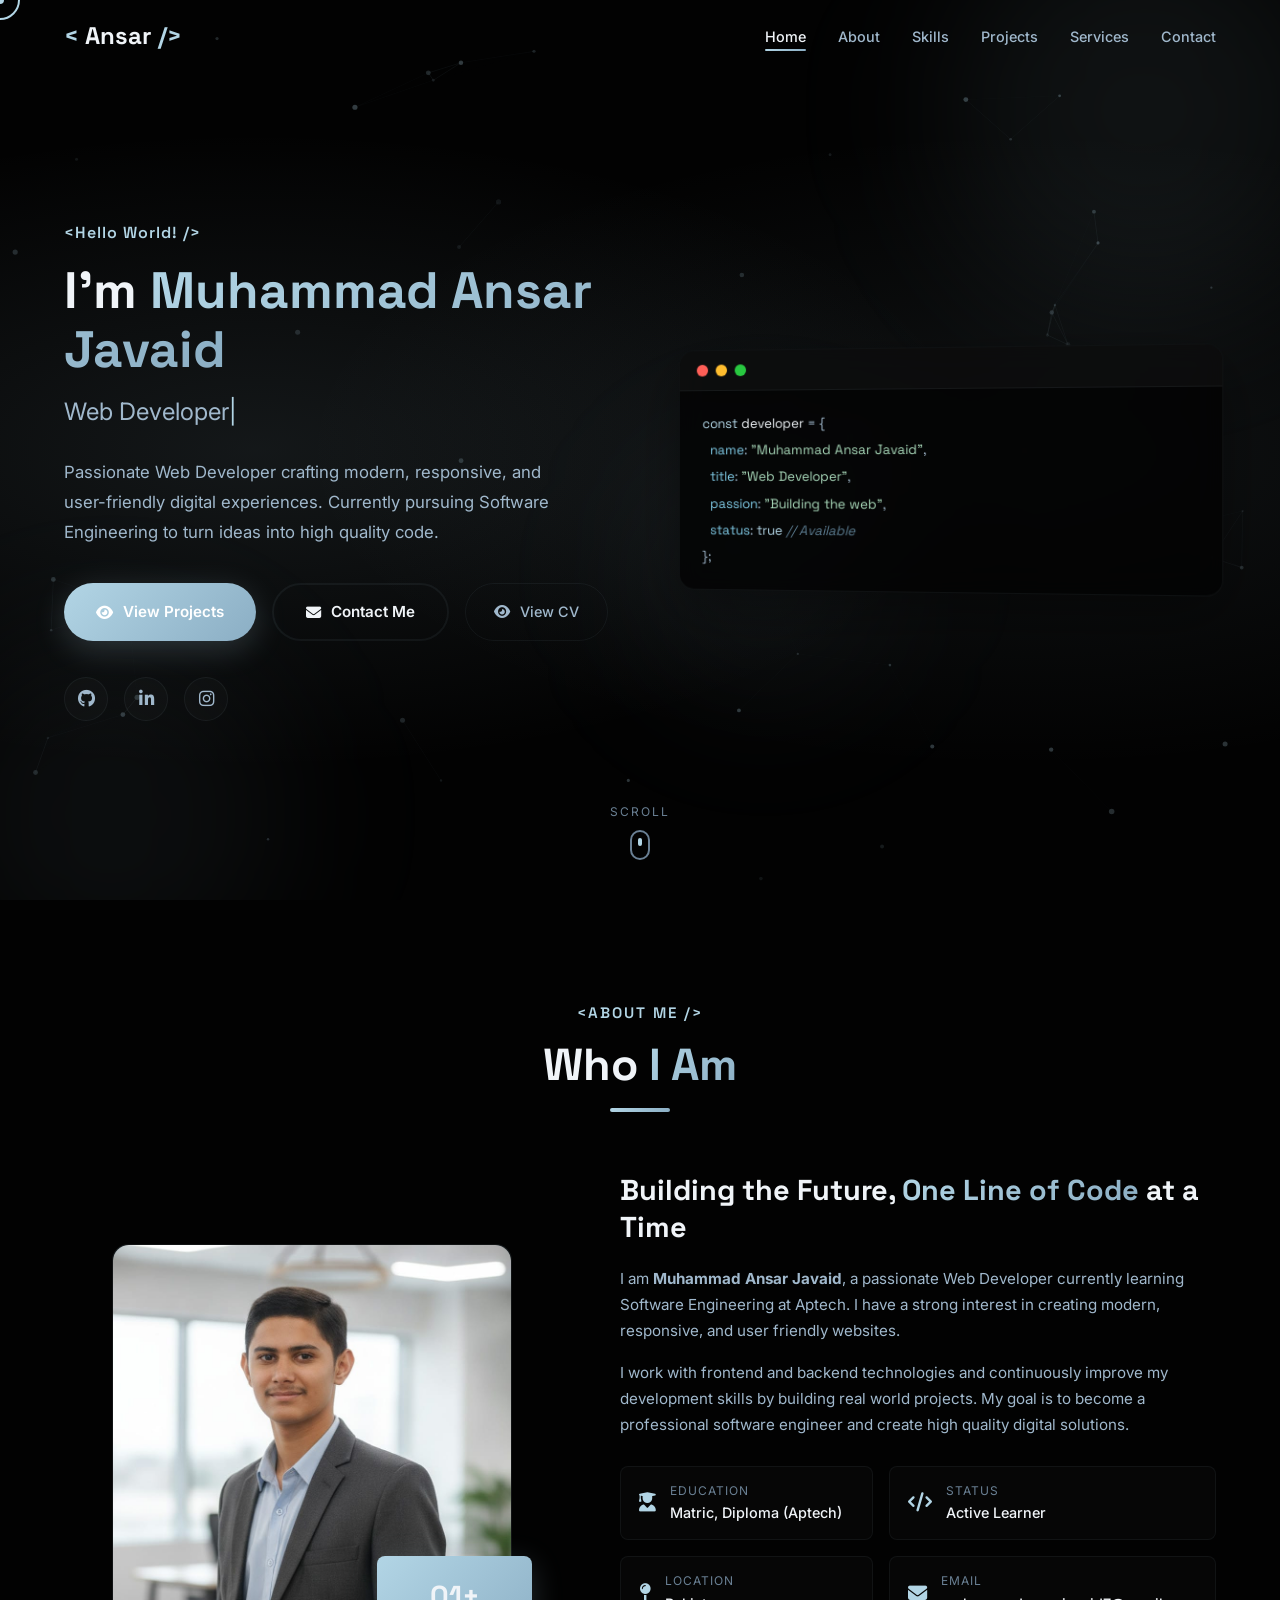
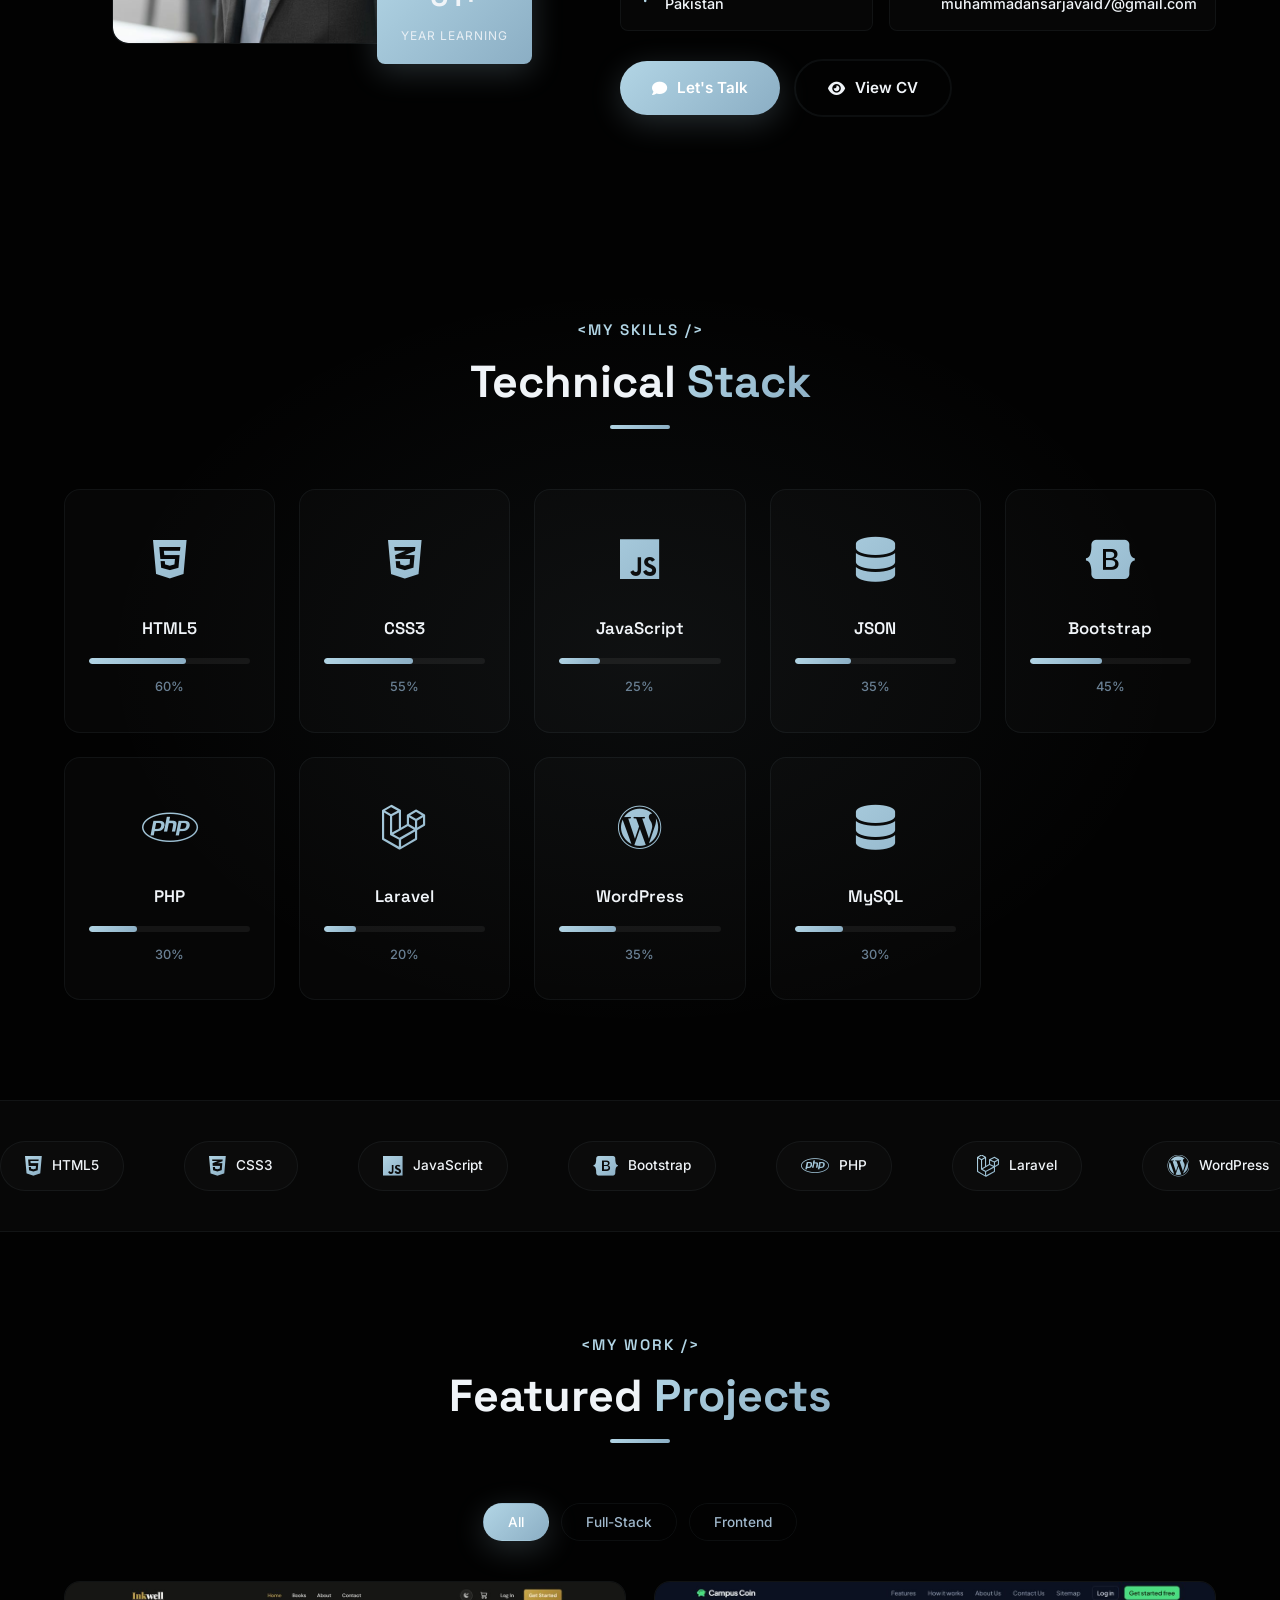
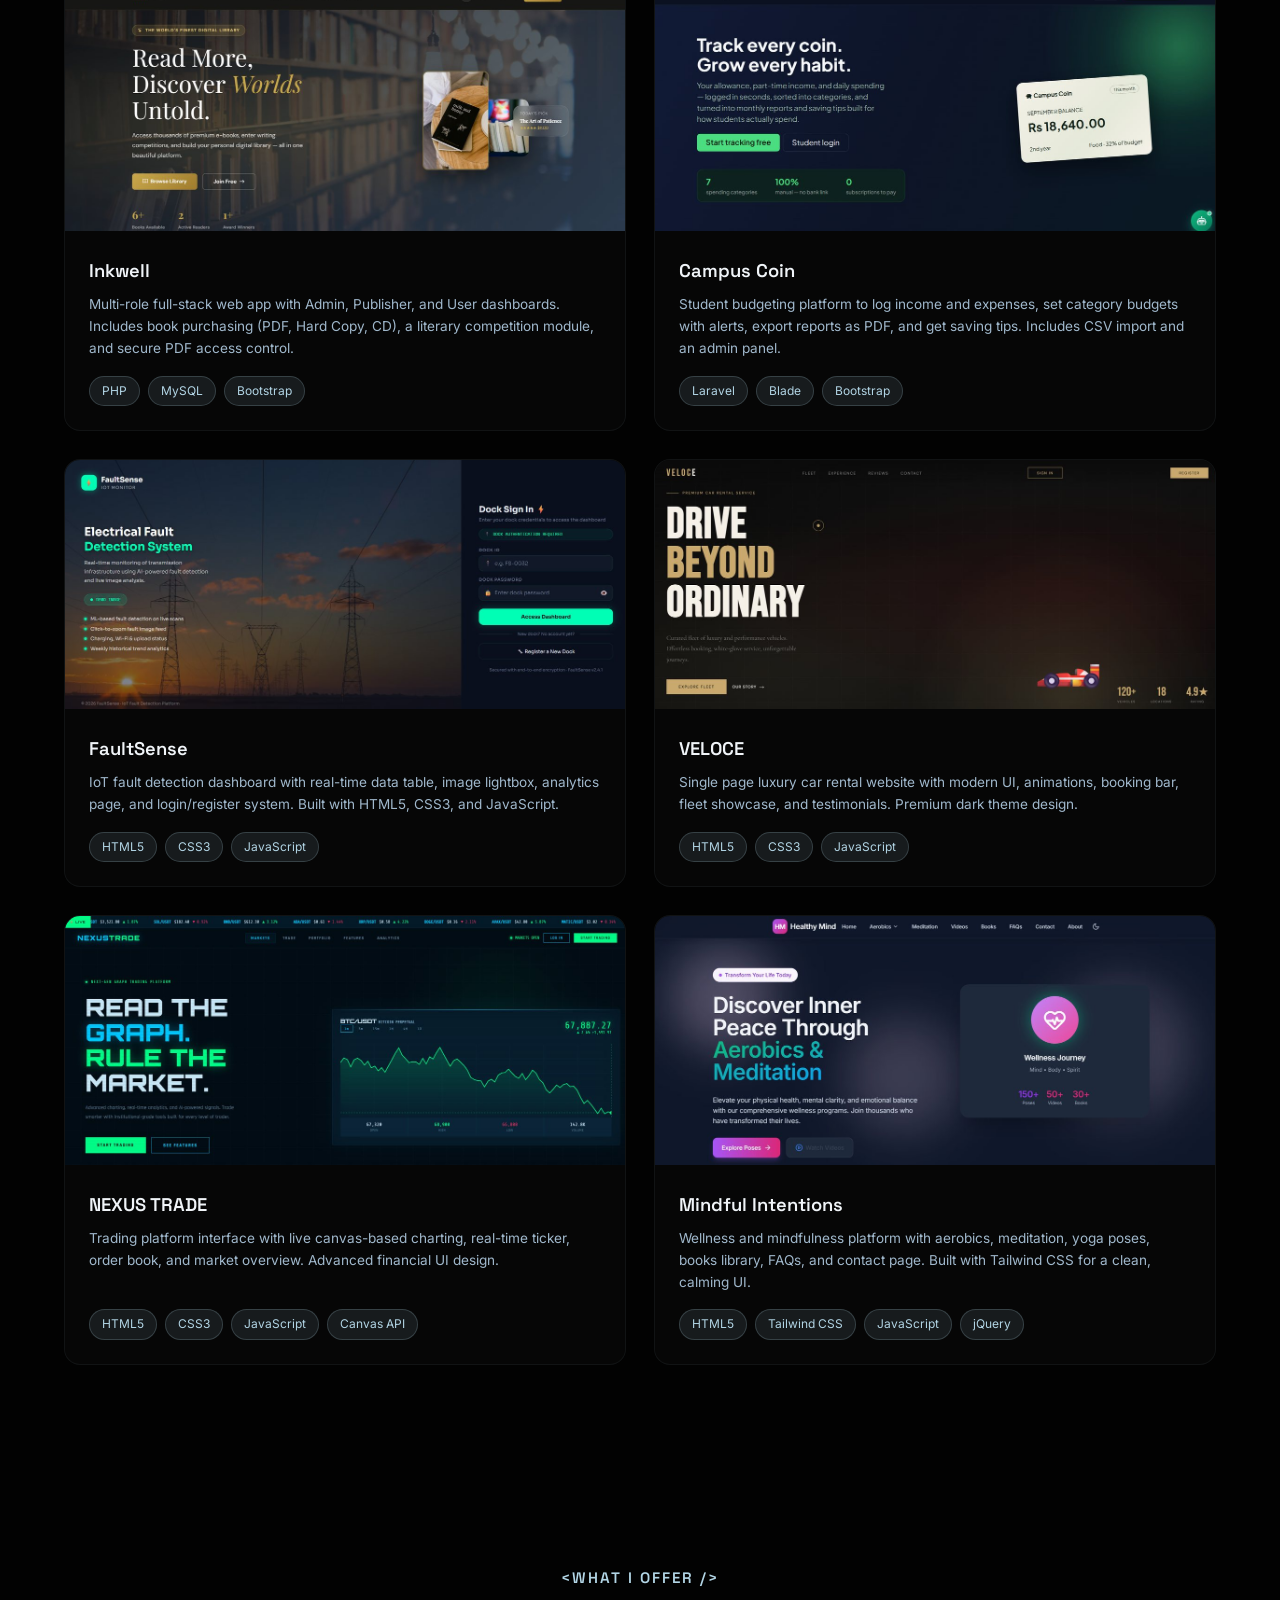
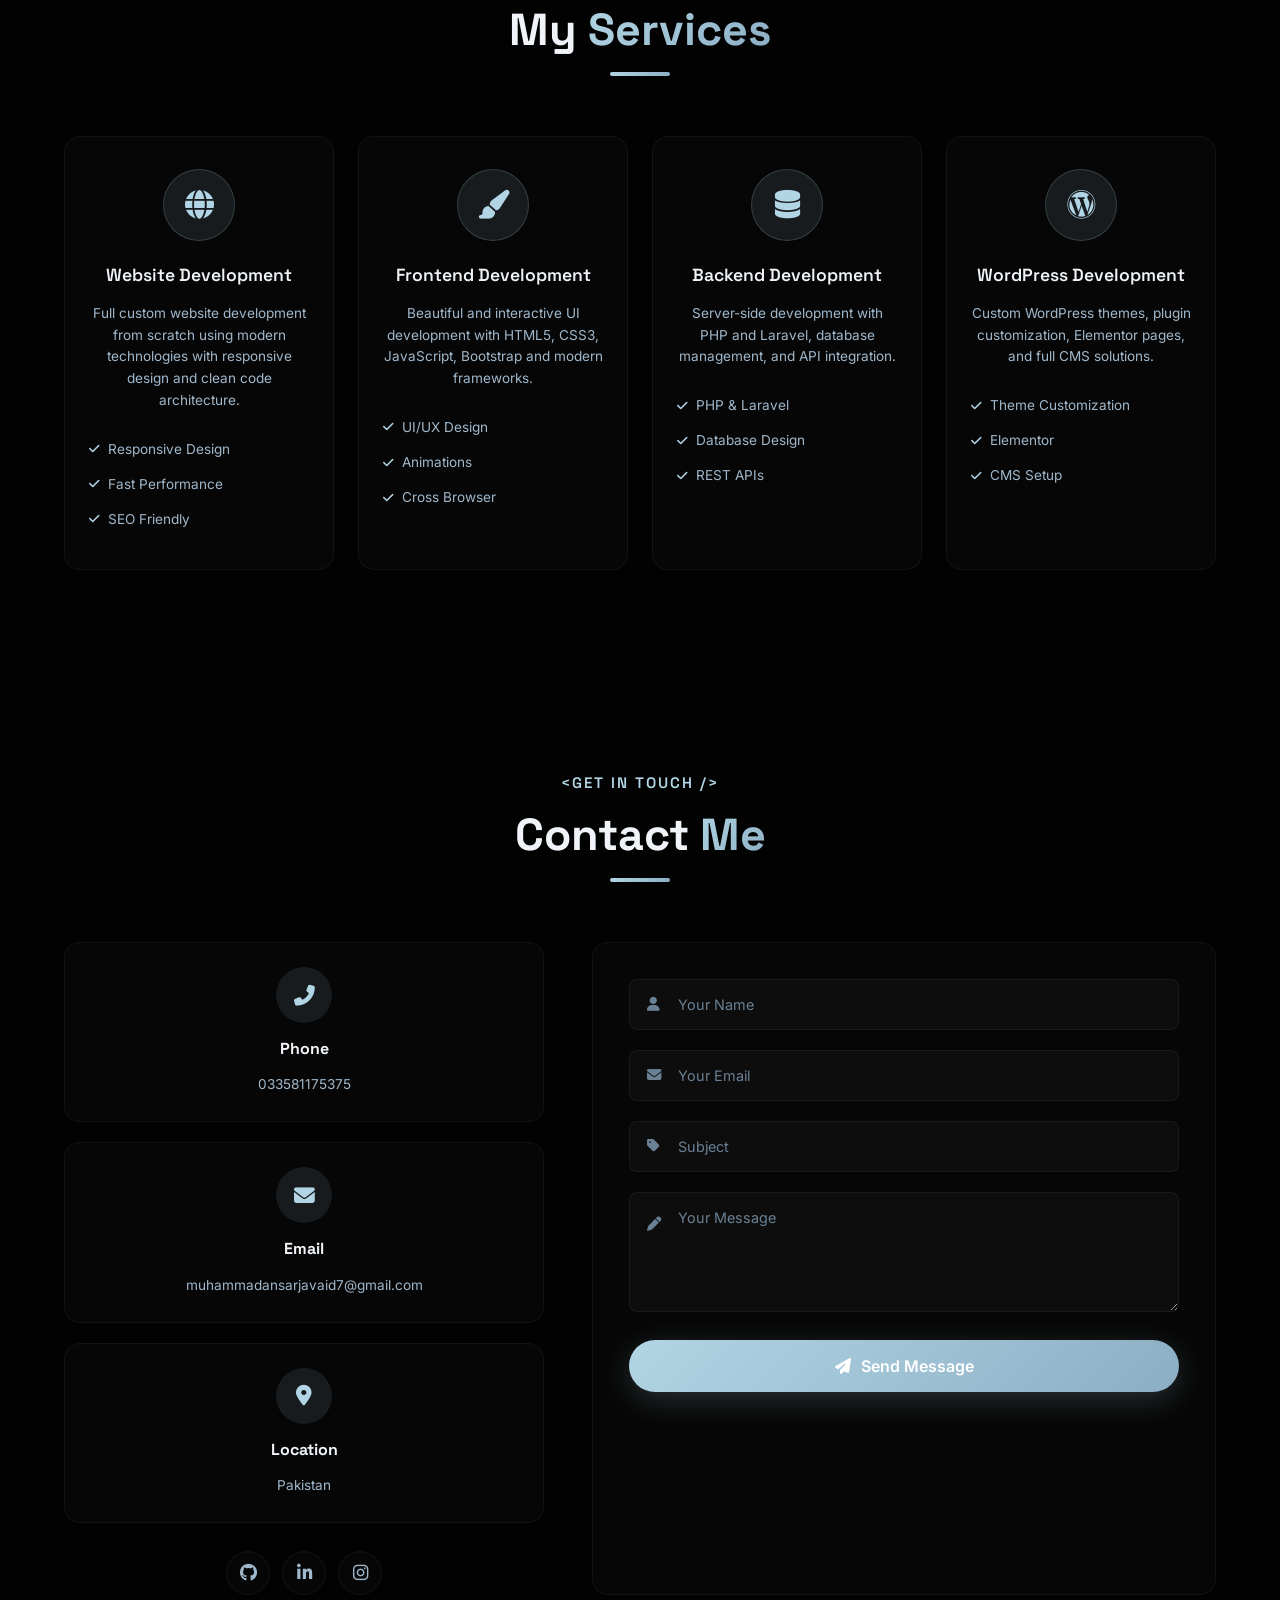
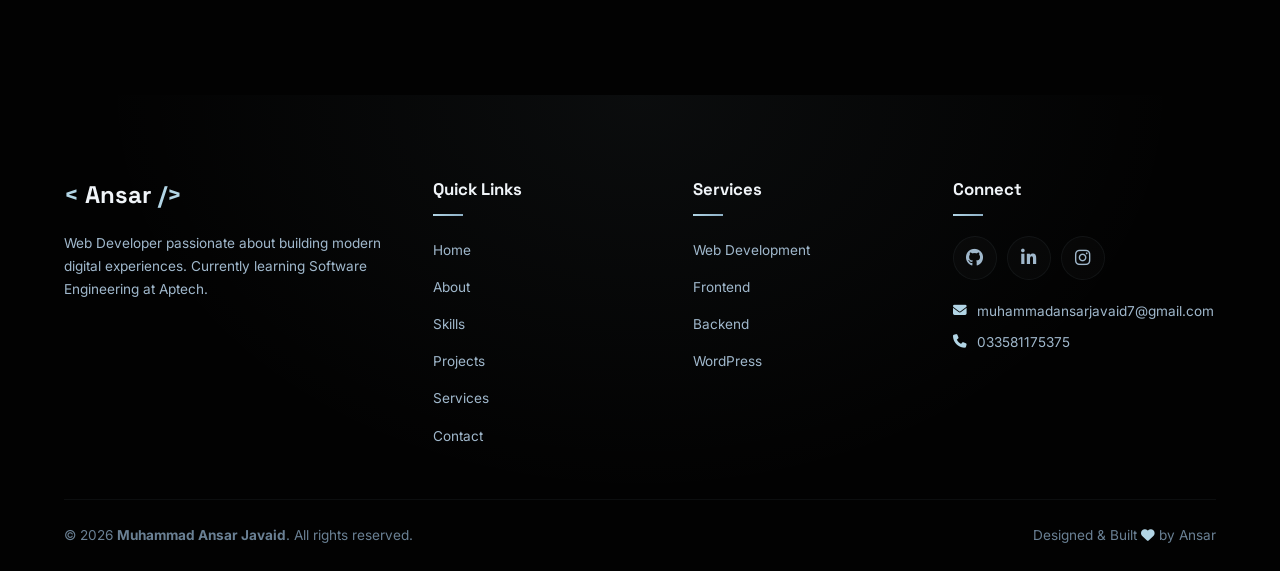
==== commit 13314782: "Add Inkwell and Campus Coin, update project screenshots" ====
--- a/index.html
+++ b/index.html
@@ -100,16 +100,16 @@
           <a href="#contact" class="btn btn-secondary">
             <i class="fas fa-envelope"></i> Contact Me
           </a>
-          <a href="images/cv.pdf" target="_blank" class="btn btn-outline-cv">
+          <a href="images/cv.pdf" target="_blank" rel="noopener" class="btn btn-outline-cv">
             <i class="fas fa-eye"></i> View CV
           </a>
         </div>
         <div class="hero-social">
-          <a href="https://github.com/AnsarJavaid9" target="_blank" class="social-icon" aria-label="GitHub"><i
+          <a href="https://github.com/AnsarJavaid9" target="_blank" rel="noopener" class="social-icon" aria-label="GitHub"><i
               class="fab fa-github"></i></a>
-          <a href="https://linkedin.com/in/muhammad-ansar-javaid-131547419/" target="_blank" class="social-icon"
+          <a href="https://linkedin.com/in/muhammad-ansar-javaid-131547419/" target="_blank" rel="noopener" class="social-icon"
             aria-label="LinkedIn"><i class="fab fa-linkedin-in"></i></a>
-          <a href="https://www.instagram.com/ansarjavaid9/" target="_blank" class="social-icon"
+          <a href="https://www.instagram.com/ansarjavaid9/" target="_blank" rel="noopener" class="social-icon"
             aria-label="Instagram"><i class="fab fa-instagram"></i></a>
         </div>
       </div>
@@ -199,7 +199,7 @@
             </div>
           </div>
           <a href="#contact" class="btn btn-primary"><i class="fas fa-comment"></i> Let's Talk</a>
-          <a href="images/cv.pdf" target="_blank" class="btn btn-secondary" style="margin-left:10px"><i
+          <a href="images/cv.pdf" target="_blank" rel="noopener" class="btn btn-secondary" style="margin-left:10px"><i
               class="fas fa-eye"></i> View CV</a>
         </div>
       </div>
@@ -335,48 +335,57 @@
       <div class="projects-grid">
         <div class="project-card tilt-card" data-category="fullstack" data-aos="zoom-in-up" data-aos-delay="100">
           <div class="project-image">
-            <div class="project-img-placeholder">
-              <i class="fas fa-book-open"></i>
-            </div>
+            <img src="images/project-inkwell.jpg" alt="Inkwell online book platform home page" class="project-img" loading="lazy">
             <div class="project-overlay">
               <div class="project-links">
-                <a href="http://localhost/Inkwell%20AI-202505C(MWF)/E-Project/" class="project-link" target="_blank"><i
+                <a href="https://inkwell-ansar.infinityfreeapp.com/" class="project-link" target="_blank" rel="noopener" aria-label="Open Inkwell"><i
                     class="fas fa-external-link-alt"></i></a>
-
               </div>
             </div>
           </div>
           <div class="project-info">
             <h3 class="project-name">Inkwell</h3>
-            <p class="project-desc">Multi-role full-stack web app with Admin, Publisher, and User dashboards. E-commerce
-              module for book purchasing (PDF, Hard Copy, CD), literary competition module, and secure PDF access
-              control. Runs on localhost requires XAMPP to view.</p>
+            <p class="project-desc">Multi-role full-stack web app with Admin, Publisher, and User dashboards. Includes book purchasing (PDF, Hard Copy, CD), a literary competition module, and secure PDF access control.</p>
             <div class="project-tech">
               <span>PHP</span>
               <span>MySQL</span>
               <span>Bootstrap</span>
-              <span>XAMPP</span>
-              <span>Localhost</span>
-            </div>
-          </div>
-        </div>
-        <div class="project-card tilt-card" data-category="frontend" data-aos="zoom-in-up" data-aos-delay="200">
+            </div>
+          </div>
+        </div>
+        <div class="project-card tilt-card" data-category="fullstack" data-aos="zoom-in-up" data-aos-delay="200">
           <div class="project-image">
-            <div class="project-img-placeholder">
-              <i class="fas fa-bolt"></i>
-            </div>
+            <img src="images/project-campuscoin.jpg" alt="Campus Coin budgeting platform home page" class="project-img" loading="lazy">
             <div class="project-overlay">
               <div class="project-links">
-                <a href="projects/faultsense.html" class="project-link" target="_blank"><i
+                <a href="https://sfc-algorithmavengers.oespk.com/" class="project-link" target="_blank" rel="noopener" aria-label="Open Campus Coin"><i
                     class="fas fa-external-link-alt"></i></a>
-
+              </div>
+            </div>
+          </div>
+          <div class="project-info">
+            <h3 class="project-name">Campus Coin</h3>
+            <p class="project-desc">Student budgeting platform to log income and expenses, set category budgets with alerts, export reports as PDF, and get saving tips. Includes CSV import and an admin panel.</p>
+            <div class="project-tech">
+              <span>Laravel</span>
+              <span>Blade</span>
+              <span>Bootstrap</span>
+            </div>
+          </div>
+        </div>
+        <div class="project-card tilt-card" data-category="frontend" data-aos="zoom-in-up" data-aos-delay="300">
+          <div class="project-image">
+            <img src="images/project-faultsense.jpg" alt="FaultSense IoT fault detection login screen" class="project-img" loading="lazy">
+            <div class="project-overlay">
+              <div class="project-links">
+                <a href="projects/faultsense.html" class="project-link" target="_blank" rel="noopener" aria-label="Open FaultSense"><i
+                    class="fas fa-external-link-alt"></i></a>
               </div>
             </div>
           </div>
           <div class="project-info">
             <h3 class="project-name">FaultSense</h3>
-            <p class="project-desc">IoT fault detection dashboard with real-time data table, image lightbox, analytics
-              page, and login/register system. Built with HTML5, CSS3, and JavaScript.</p>
+            <p class="project-desc">IoT fault detection dashboard with real-time data table, image lightbox, analytics page, and login/register system. Built with HTML5, CSS3, and JavaScript.</p>
             <div class="project-tech">
               <span>HTML5</span>
               <span>CSS3</span>
@@ -384,23 +393,19 @@
             </div>
           </div>
         </div>
-        <div class="project-card tilt-card" data-category="frontend" data-aos="zoom-in-up" data-aos-delay="300">
+        <div class="project-card tilt-card" data-category="frontend" data-aos="zoom-in-up" data-aos-delay="400">
           <div class="project-image">
-            <div class="project-img-placeholder">
-              <i class="fas fa-car"></i>
-            </div>
+            <img src="images/project-veloce.jpg" alt="VELOCE car rental website screenshot" class="project-img" loading="lazy">
             <div class="project-overlay">
               <div class="project-links">
-                <a href="projects/veloce.html" class="project-link" target="_blank"><i
+                <a href="projects/veloce.html" class="project-link" target="_blank" rel="noopener" aria-label="Open VELOCE"><i
                     class="fas fa-external-link-alt"></i></a>
-
               </div>
             </div>
           </div>
           <div class="project-info">
             <h3 class="project-name">VELOCE</h3>
-            <p class="project-desc">Single page luxury car rental website with modern UI, animations, booking bar, fleet
-              showcase, and testimonials. Premium dark theme design.</p>
+            <p class="project-desc">Single page luxury car rental website with modern UI, animations, booking bar, fleet showcase, and testimonials. Premium dark theme design.</p>
             <div class="project-tech">
               <span>HTML5</span>
               <span>CSS3</span>
@@ -408,23 +413,19 @@
             </div>
           </div>
         </div>
-        <div class="project-card tilt-card" data-category="frontend" data-aos="zoom-in-up" data-aos-delay="400">
+        <div class="project-card tilt-card" data-category="frontend" data-aos="zoom-in-up" data-aos-delay="500">
           <div class="project-image">
-            <div class="project-img-placeholder">
-              <i class="fas fa-chart-line"></i>
-            </div>
+            <img src="images/project-nexus.jpg" alt="NEXUS TRADE platform screenshot" class="project-img" loading="lazy">
             <div class="project-overlay">
               <div class="project-links">
-                <a href="projects/nexus-trade.html" class="project-link" target="_blank"><i
+                <a href="projects/nexus-trade.html" class="project-link" target="_blank" rel="noopener" aria-label="Open NEXUS TRADE"><i
                     class="fas fa-external-link-alt"></i></a>
-
               </div>
             </div>
           </div>
           <div class="project-info">
             <h3 class="project-name">NEXUS TRADE</h3>
-            <p class="project-desc">Trading platform interface with live canvas-based charting, real-time ticker, order
-              book, and market overview. Advanced financial UI design.</p>
+            <p class="project-desc">Trading platform interface with live canvas-based charting, real-time ticker, order book, and market overview. Advanced financial UI design.</p>
             <div class="project-tech">
               <span>HTML5</span>
               <span>CSS3</span>
@@ -433,22 +434,19 @@
             </div>
           </div>
         </div>
-        <div class="project-card tilt-card" data-category="frontend" data-aos="zoom-in-up" data-aos-delay="500">
+        <div class="project-card tilt-card" data-category="frontend" data-aos="zoom-in-up" data-aos-delay="600">
           <div class="project-image">
-            <div class="project-img-placeholder">
-              <i class="fas fa-spa"></i>
-            </div>
+            <img src="images/project-mindful.jpg" alt="Mindful Intentions wellness website home page" class="project-img" loading="lazy">
             <div class="project-overlay">
               <div class="project-links">
-                <a href="projects/mindfullntentions/index.html" class="project-link" target="_blank"><i
+                <a href="projects/mindfullntentions/index.html" class="project-link" target="_blank" rel="noopener" aria-label="Open Mindful Intentions"><i
                     class="fas fa-external-link-alt"></i></a>
               </div>
             </div>
           </div>
           <div class="project-info">
             <h3 class="project-name">Mindful Intentions</h3>
-            <p class="project-desc">Wellness and mindfulness platform with aerobics, meditation, yoga poses, books
-              library, FAQs, and contact page. Built with Tailwind CSS for a clean, calming UI.</p>
+            <p class="project-desc">Wellness and mindfulness platform with aerobics, meditation, yoga poses, books library, FAQs, and contact page. Built with Tailwind CSS for a clean, calming UI.</p>
             <div class="project-tech">
               <span>HTML5</span>
               <span>Tailwind CSS</span>
@@ -457,15 +455,6 @@
             </div>
           </div>
         </div>
-      </div>
-      <div class="add-project" data-aos="fade-up">
-        <h3>Add Your Project URL</h3>
-        <div class="add-project-form">
-          <input type="url" class="project-url-input" placeholder="https://your-project-website.com"
-            id="projectUrlInput">
-          <button class="btn btn-primary" id="addProjectBtn"><i class="fas fa-plus"></i> Add Project</button>
-        </div>
-        <div class="project-urls-list" id="projectUrlsList"></div>
       </div>
     </div>
   </section>
@@ -561,15 +550,14 @@
             <span>Pakistan</span>
           </div>
           <div class="contact-social">
-            <a href="https://github.com/AnsarJavaid9" target="_blank" class="social-icon" aria-label="GitHub"><i
+            <a href="https://github.com/AnsarJavaid9" target="_blank" rel="noopener" class="social-icon" aria-label="GitHub"><i
                 class="fab fa-github"></i></a>
-            <a href="https://linkedin.com/in/muhammad-ansar-javaid-131547419/" target="_blank" class="social-icon"
+            <a href="https://linkedin.com/in/muhammad-ansar-javaid-131547419/" target="_blank" rel="noopener" class="social-icon"
               aria-label="LinkedIn"><i class="fab fa-linkedin-in"></i></a>
-            <a href="https://www.instagram.com/ansarjavaid9/" target="_blank" class="social-icon"
+            <a href="https://www.instagram.com/ansarjavaid9/" target="_blank" rel="noopener" class="social-icon"
               aria-label="Instagram"><i class="fab fa-instagram"></i></a>
           </div>
         </div>
-      </div>
       <div class="contact-form-wrapper" data-aos="fade-left">
         <form class="contact-form" id="contactForm" action="https://formspree.io/f/xojovkja" method="POST">
           <div class="form-group">
@@ -637,11 +625,11 @@
         <div class="footer-social">
           <h4>Connect</h4>
           <div class="footer-social-icons">
-            <a href="https://github.com/AnsarJavaid9" target="_blank" class="social-icon" aria-label="GitHub"><i
+            <a href="https://github.com/AnsarJavaid9" target="_blank" rel="noopener" class="social-icon" aria-label="GitHub"><i
                 class="fab fa-github"></i></a>
-            <a href="https://linkedin.com/in/muhammad-ansar-javaid-131547419/" target="_blank" class="social-icon"
+            <a href="https://linkedin.com/in/muhammad-ansar-javaid-131547419/" target="_blank" rel="noopener" class="social-icon"
               aria-label="LinkedIn"><i class="fab fa-linkedin-in"></i></a>
-            <a href="https://www.instagram.com/ansarjavaid9/" target="_blank" class="social-icon"
+            <a href="https://www.instagram.com/ansarjavaid9/" target="_blank" rel="noopener" class="social-icon"
               aria-label="Instagram"><i class="fab fa-instagram"></i></a>
           </div>
           <div class="footer-contact-info">
--- a/css/style.css
+++ b/css/style.css
@@ -4,27 +4,27 @@
 
 /* ===== CSS Variables ===== */
 :root {
-  --primary: #B2D5E5;
-  --primary-dark: #8BAEC4;
-  --primary-light: #C8E3F0;
-  --secondary: #B2D5E5;
-  --accent: #B2D5E5;
+  --primary: #b2d5e5;
+  --primary-dark: #8baec4;
+  --primary-light: #c8e3f0;
+  --secondary: #b2d5e5;
+  --accent: #b2d5e5;
   --bg-primary: #020202;
   --bg-secondary: #020202;
   --bg-card: rgba(255, 255, 255, 0.02);
   --bg-glass: rgba(255, 255, 255, 0.02);
-  --text-primary: #F0F4F8;
-  --text-secondary: #A0B8CC;
-  --text-muted: #6A8094;
+  --text-primary: #f0f4f8;
+  --text-secondary: #a0b8cc;
+  --text-muted: #6a8094;
   --border-color: rgba(178, 213, 229, 0.06);
   --glass-border: rgba(178, 213, 229, 0.06);
   --shadow-primary: 0 8px 32px rgba(178, 213, 229, 0.2);
   --shadow-card: 0 8px 32px rgba(0, 0, 0, 0.6);
-  --gradient-primary: linear-gradient(135deg, #B2D5E5, #8BAEC4);
-  --gradient-accent: linear-gradient(135deg, #B2D5E5, #6A8094);
+  --gradient-primary: linear-gradient(135deg, #b2d5e5, #8baec4);
+  --gradient-accent: linear-gradient(135deg, #b2d5e5, #6a8094);
   --gradient-bg: linear-gradient(135deg, #020202 0%, #020202 50%, #050505 100%);
-  --font-primary: 'Inter', sans-serif;
-  --font-display: 'Space Grotesk', sans-serif;
+  --font-primary: "Inter", sans-serif;
+  --font-display: "Space Grotesk", sans-serif;
   --transition: all 0.3s cubic-bezier(0.4, 0, 0.2, 1);
   --transition-slow: all 0.5s cubic-bezier(0.4, 0, 0.2, 1);
   --border-radius: 16px;
@@ -33,7 +33,9 @@
 }
 
 /* ===== Reset & Base ===== */
-*, *::before, *::after {
+*,
+*::before,
+*::after {
   margin: 0;
   padding: 0;
   box-sizing: border-box;
@@ -114,8 +116,13 @@
 }
 
 @media (max-width: 768px) {
-  .cursor-dot, .cursor-outline { display: none; }
-  body { cursor: auto; }
+  .cursor-dot,
+  .cursor-outline {
+    display: none;
+  }
+  body {
+    cursor: auto;
+  }
 }
 
 /* ===== Loading Screen ===== */
@@ -130,7 +137,9 @@
   align-items: center;
   justify-content: center;
   z-index: 999999;
-  transition: opacity 0.8s ease, visibility 0.8s ease;
+  transition:
+    opacity 0.8s ease,
+    visibility 0.8s ease;
 }
 
 .loader.hidden {
@@ -168,7 +177,7 @@
 }
 
 .loader-bar::after {
-  content: '';
+  content: "";
   position: absolute;
   top: 0;
   left: -100%;
@@ -190,19 +199,35 @@
 }
 
 @keyframes loaderBar {
-  0% { left: -100%; }
-  100% { left: 100%; }
+  0% {
+    left: -100%;
+  }
+  100% {
+    left: 100%;
+  }
 }
 
 @keyframes dots {
-  0%, 20% { opacity: 0; }
-  50% { opacity: 1; }
-  100% { opacity: 0; }
+  0%,
+  20% {
+    opacity: 0;
+  }
+  50% {
+    opacity: 1;
+  }
+  100% {
+    opacity: 0;
+  }
 }
 
 @keyframes pulse {
-  0%, 100% { opacity: 1; }
-  50% { opacity: 0.5; }
+  0%,
+  100% {
+    opacity: 1;
+  }
+  50% {
+    opacity: 0.5;
+  }
 }
 
 /* ===== Utility Classes ===== */
@@ -314,7 +339,7 @@
 }
 
 .nav-link::after {
-  content: '';
+  content: "";
   position: absolute;
   bottom: -2px;
   left: 0;
@@ -363,7 +388,9 @@
 }
 
 @media (max-width: 768px) {
-  .nav-toggle { display: flex; }
+  .nav-toggle {
+    display: flex;
+  }
   .nav-menu {
     position: fixed;
     top: 0;
@@ -377,9 +404,17 @@
     transition: var(--transition-slow);
     border-left: 1px solid var(--border-color);
   }
-  .nav-menu.active { right: 0; }
-  .nav-list { flex-direction: column; align-items: flex-start; gap: 24px; }
-  .nav-link { font-size: 1.1rem; }
+  .nav-menu.active {
+    right: 0;
+  }
+  .nav-list {
+    flex-direction: column;
+    align-items: flex-start;
+    gap: 24px;
+  }
+  .nav-link {
+    font-size: 1.1rem;
+  }
 }
 
 /* ===== Hero Section ===== */
@@ -402,8 +437,16 @@
   position: absolute;
   inset: 0;
   background:
-    radial-gradient(ellipse at 20% 50%, rgba(178, 213, 229, 0.1) 0%, transparent 50%),
-    radial-gradient(ellipse at 80% 50%, rgba(178, 213, 229, 0.08) 0%, transparent 50%);
+    radial-gradient(
+      ellipse at 20% 50%,
+      rgba(178, 213, 229, 0.1) 0%,
+      transparent 50%
+    ),
+    radial-gradient(
+      ellipse at 80% 50%,
+      rgba(178, 213, 229, 0.08) 0%,
+      transparent 50%
+    );
 }
 
 .hero-content {
@@ -446,8 +489,13 @@
 }
 
 @keyframes blink {
-  0%, 100% { opacity: 1; }
-  50% { opacity: 0; }
+  0%,
+  100% {
+    opacity: 1;
+  }
+  50% {
+    opacity: 0;
+  }
 }
 
 .hero-desc {
@@ -589,13 +637,19 @@
   border-radius: 50%;
 }
 
-.dot.red { background: #ff5f57; }
-.dot.yellow { background: #ffbd2e; }
-.dot.green { background: #28c840; }
+.dot.red {
+  background: #ff5f57;
+}
+.dot.yellow {
+  background: #ffbd2e;
+}
+.dot.green {
+  background: #28c840;
+}
 
 .code-body {
   padding: 20px 24px;
-  font-family: 'Space Grotesk', monospace;
+  font-family: "Space Grotesk", monospace;
   font-size: 0.85rem;
   line-height: 2;
 }
@@ -605,11 +659,22 @@
   color: var(--text-secondary);
 }
 
-  .code-keyword { color: #B2D5E5; }
-.code-variable { color: #F0F4F8; }
-.code-prop { color: #7EC8E3; }
-.code-string { color: #A8D8B9; }
-.code-comment { color: #5A7A8E; font-style: italic; }
+.code-keyword {
+  color: #b2d5e5;
+}
+.code-variable {
+  color: #f0f4f8;
+}
+.code-prop {
+  color: #7ec8e3;
+}
+.code-string {
+  color: #a8d8b9;
+}
+.code-comment {
+  color: #5a7a8e;
+  font-style: italic;
+}
 
 /* Scroll Indicator */
 .scroll-indicator {
@@ -637,7 +702,7 @@
 }
 
 .scroll-arrow::after {
-  content: '';
+  content: "";
   position: absolute;
   top: 6px;
   left: 50%;
@@ -650,32 +715,68 @@
 }
 
 @keyframes scrollDown {
-  0% { top: 6px; opacity: 1; }
-  100% { top: 16px; opacity: 0; }
+  0% {
+    top: 6px;
+    opacity: 1;
+  }
+  100% {
+    top: 16px;
+    opacity: 0;
+  }
 }
 
 @keyframes fadeIn {
-  from { opacity: 0; transform: translateY(20px); }
-  to { opacity: 1; transform: translateY(0); }
+  from {
+    opacity: 0;
+    transform: translateY(20px);
+  }
+  to {
+    opacity: 1;
+    transform: translateY(0);
+  }
 }
 
 @keyframes fadeInUp {
-  from { opacity: 0; transform: translateX(-50%) translateY(20px); }
-  to { opacity: 1; transform: translateX(-50%) translateY(0); }
+  from {
+    opacity: 0;
+    transform: translateX(-50%) translateY(20px);
+  }
+  to {
+    opacity: 1;
+    transform: translateX(-50%) translateY(0);
+  }
 }
 
 @media (max-width: 968px) {
-  .hero-content { grid-template-columns: 1fr; gap: 40px; }
-  .hero-visual { display: none; }
-  .hero-name { font-size: 2.4rem; }
-  .hero-title { font-size: 1.2rem; }
+  .hero-content {
+    grid-template-columns: 1fr;
+    gap: 40px;
+  }
+  .hero-visual {
+    display: none;
+  }
+  .hero-name {
+    font-size: 2.4rem;
+  }
+  .hero-title {
+    font-size: 1.2rem;
+  }
 }
 
 @media (max-width: 480px) {
-  .hero { padding: 100px 0 60px; }
-  .hero-name { font-size: 1.8rem; }
-  .hero-buttons { flex-direction: column; }
-  .btn { width: 100%; justify-content: center; }
+  .hero {
+    padding: 100px 0 60px;
+  }
+  .hero-name {
+    font-size: 1.8rem;
+  }
+  .hero-buttons {
+    flex-direction: column;
+  }
+  .btn {
+    width: 100%;
+    justify-content: center;
+  }
 }
 
 /* ===== About Section ===== */
@@ -720,7 +821,7 @@
 }
 
 .about-img-placeholder::before {
-  content: '';
+  content: "";
   position: absolute;
   inset: -2px;
   border-radius: inherit;
@@ -731,8 +832,13 @@
 }
 
 @keyframes glowPulse {
-  0%, 100% { opacity: 0.2; }
-  50% { opacity: 0.5; }
+  0%,
+  100% {
+    opacity: 0.2;
+  }
+  50% {
+    opacity: 0.5;
+  }
 }
 
 .about-exp {
@@ -817,14 +923,26 @@
 }
 
 @media (max-width: 968px) {
-  .about-content { grid-template-columns: 1fr; gap: 40px; }
-  .about-img-wrapper { max-width: 300px; }
-  .about-text h3 { font-size: 1.5rem; }
-  .about-info { grid-template-columns: 1fr; }
+  .about-content {
+    grid-template-columns: 1fr;
+    gap: 40px;
+  }
+  .about-img-wrapper {
+    max-width: 300px;
+  }
+  .about-text h3 {
+    font-size: 1.5rem;
+  }
+  .about-info {
+    grid-template-columns: 1fr;
+  }
 }
 
 @media (max-width: 480px) {
-  .about-exp { position: static; margin-top: 16px; }
+  .about-exp {
+    position: static;
+    margin-top: 16px;
+  }
 }
 
 /* ===== Skills Section ===== */
@@ -836,7 +954,11 @@
 .skills-bg {
   position: absolute;
   inset: 0;
-  background: radial-gradient(ellipse at 50% 50%, rgba(178, 213, 229, 0.05) 0%, transparent 60%);
+  background: radial-gradient(
+    ellipse at 50% 50%,
+    rgba(178, 213, 229, 0.05) 0%,
+    transparent 60%
+  );
   pointer-events: none;
 }
 
@@ -858,7 +980,7 @@
 }
 
 .skill-card::before {
-  content: '';
+  content: "";
   position: absolute;
   top: 0;
   left: 0;
@@ -920,11 +1042,15 @@
 }
 
 @media (max-width: 968px) {
-  .skills-grid { grid-template-columns: repeat(2, 1fr); }
+  .skills-grid {
+    grid-template-columns: repeat(2, 1fr);
+  }
 }
 
 @media (max-width: 480px) {
-  .skills-grid { grid-template-columns: 1fr; }
+  .skills-grid {
+    grid-template-columns: 1fr;
+  }
 }
 
 /* ===== Projects Section ===== */
@@ -986,13 +1112,15 @@
 .project-image {
   position: relative;
   overflow: hidden;
-  aspect-ratio: 16/9;
+  aspect-ratio: 9/4;
 }
 
 .project-img {
   width: 100%;
   height: 100%;
   object-fit: cover;
+  object-position: top;
+  display: block;
   transition: var(--transition-slow);
 }
 
@@ -1088,92 +1216,10 @@
   border: 1px solid rgba(178, 213, 229, 0.2);
 }
 
-/* Add Project URLs */
-.add-project {
-  margin-top: 48px;
-  padding: 32px;
-  background: var(--bg-glass);
-  border: 1px solid var(--border-color);
-  border-radius: var(--border-radius);
-  text-align: center;
-}
-
-.add-project h3 {
-  font-family: var(--font-display);
-  font-size: 1.2rem;
-  margin-bottom: 20px;
-  color: var(--text-secondary);
-}
-
-.add-project-form {
-  display: flex;
-  gap: 12px;
-  max-width: 600px;
-  margin: 0 auto;
-}
-
-.project-url-input {
-  flex: 1;
-  padding: 14px 20px;
-  border: 1px solid var(--border-color);
-  background: rgba(255, 255, 255, 0.03);
-  border-radius: 50px;
-  color: var(--text-primary);
-  font-family: var(--font-primary);
-  font-size: 0.9rem;
-  outline: none;
-  transition: var(--transition);
-}
-
-.project-url-input:focus {
-  border-color: var(--primary);
-  box-shadow: 0 0 0 3px rgba(178, 213, 229, 0.1);
-}
-
-.project-url-input::placeholder {
-  color: var(--text-muted);
-}
-
-.project-urls-list {
-  margin-top: 16px;
-  display: flex;
-  flex-direction: column;
-  gap: 8px;
-}
-
-.project-url-item {
-  display: flex;
-  align-items: center;
-  justify-content: space-between;
-  padding: 10px 16px;
-  background: rgba(178, 213, 229, 0.05);
-  border: 1px solid rgba(178, 213, 229, 0.15);
-  border-radius: var(--border-radius-sm);
-}
-
-.project-url-item a {
-  color: var(--secondary);
-  font-size: 0.85rem;
-  word-break: break-all;
-}
-
-.project-url-item button {
-  background: none;
-  border: none;
-  color: var(--accent);
-  cursor: pointer;
-  font-size: 1rem;
-  padding: 4px;
-  transition: var(--transition);
-}
-
-.project-url-item button:hover {
-  color: #ff4444;
-}
-
 @media (max-width: 768px) {
-  .projects-grid { grid-template-columns: 1fr; }
-  .add-project-form { flex-direction: column; }
+  .projects-grid {
+    grid-template-columns: 1fr;
+  }
 }
 
 /* ===== Services Section ===== */
@@ -1196,7 +1242,7 @@
 }
 
 .service-card::before {
-  content: '';
+  content: "";
   position: absolute;
   inset: 0;
   background: var(--gradient-primary);
@@ -1276,11 +1322,15 @@
 }
 
 @media (max-width: 968px) {
-  .services-grid { grid-template-columns: repeat(2, 1fr); }
+  .services-grid {
+    grid-template-columns: repeat(2, 1fr);
+  }
 }
 
 @media (max-width: 480px) {
-  .services-grid { grid-template-columns: 1fr; }
+  .services-grid {
+    grid-template-columns: 1fr;
+  }
 }
 
 /* ===== Contact Section ===== */
@@ -1442,7 +1492,9 @@
 }
 
 @media (max-width: 968px) {
-  .contact-content { grid-template-columns: 1fr; }
+  .contact-content {
+    grid-template-columns: 1fr;
+  }
 }
 
 /* ===== Footer ===== */
@@ -1455,7 +1507,11 @@
 .footer-bg {
   position: absolute;
   inset: 0;
-  background: radial-gradient(ellipse at 50% 0%, rgba(178, 213, 229, 0.05) 0%, transparent 60%);
+  background: radial-gradient(
+    ellipse at 50% 0%,
+    rgba(178, 213, 229, 0.05) 0%,
+    transparent 60%
+  );
   pointer-events: none;
 }
 
@@ -1494,7 +1550,7 @@
 
 .footer-links h4::after,
 .footer-social h4::after {
-  content: '';
+  content: "";
   position: absolute;
   bottom: 0;
   left: 0;
@@ -1558,12 +1614,20 @@
 }
 
 @media (max-width: 968px) {
-  .footer-content { grid-template-columns: repeat(2, 1fr); }
+  .footer-content {
+    grid-template-columns: repeat(2, 1fr);
+  }
 }
 
 @media (max-width: 480px) {
-  .footer-content { grid-template-columns: 1fr; }
-  .footer-bottom { flex-direction: column; gap: 8px; text-align: center; }
+  .footer-content {
+    grid-template-columns: 1fr;
+  }
+  .footer-bottom {
+    flex-direction: column;
+    gap: 8px;
+    text-align: center;
+  }
 }
 
 /* ===== Back to Top ===== */
@@ -1637,9 +1701,16 @@
 }
 
 @keyframes orbFloat {
-  0%, 100% { transform: translate(0, 0) scale(1); }
-  33% { transform: translate(30px, -30px) scale(1.1); }
-  66% { transform: translate(-20px, 20px) scale(0.9); }
+  0%,
+  100% {
+    transform: translate(0, 0) scale(1);
+  }
+  33% {
+    transform: translate(30px, -30px) scale(1.1);
+  }
+  66% {
+    transform: translate(-20px, 20px) scale(0.9);
+  }
 }
 
 /* ===== Particle Canvas ===== */
@@ -1677,7 +1748,7 @@
 }
 
 .stat-card::before {
-  content: '';
+  content: "";
   position: absolute;
   inset: 0;
   background: var(--gradient-primary);
@@ -1782,8 +1853,12 @@
 }
 
 @keyframes marqueeScroll {
-  0% { transform: translateX(0); }
-  100% { transform: translateX(-50%); }
+  0% {
+    transform: translateX(0);
+  }
+  100% {
+    transform: translateX(-50%);
+  }
 }
 
 /* ===== 3D Card Tilt ===== */
@@ -1865,8 +1940,14 @@
 }
 
 @keyframes revealTextUp {
-  from { transform: translateY(100%); opacity: 0; }
-  to { transform: translateY(0); opacity: 1; }
+  from {
+    transform: translateY(100%);
+    opacity: 0;
+  }
+  to {
+    transform: translateY(0);
+    opacity: 1;
+  }
 }
 
 /* ===== Gradient Border Glow ===== */
@@ -1875,7 +1956,7 @@
 }
 
 .glow-border::after {
-  content: '';
+  content: "";
   position: absolute;
   inset: -2px;
   border-radius: inherit;
@@ -1897,7 +1978,7 @@
 }
 
 .animated-underline::after {
-  content: '';
+  content: "";
   position: absolute;
   bottom: -2px;
   left: 0;
@@ -1916,79 +1997,209 @@
 
 /* ===== Responsive Additions ===== */
 @media (max-width: 968px) {
-  .stats-grid { grid-template-columns: repeat(2, 1fr); }
+  .stats-grid {
+    grid-template-columns: repeat(2, 1fr);
+  }
 }
 
 @media (max-width: 768px) {
-  .orb-1 { width: 250px; height: 250px; }
-  .orb-2 { width: 200px; height: 200px; }
-  .orb-3 { width: 150px; height: 150px; }
-  .stat-number { font-size: 2.2rem; }
-  .stat-plus { font-size: 1.6rem; }
-  .stat-icon { font-size: 1.6rem; }
-  .tech-marquee { padding: 28px 0; }
-  .tech-marquee-track { gap: 40px; animation-duration: 25s; }
-  .tech-item { padding: 10px 18px; }
-  .tech-item i { font-size: 1.2rem; }
-  .tech-item span { font-size: 0.8rem; }
+  .orb-1 {
+    width: 250px;
+    height: 250px;
+  }
+  .orb-2 {
+    width: 200px;
+    height: 200px;
+  }
+  .orb-3 {
+    width: 150px;
+    height: 150px;
+  }
+  .stat-number {
+    font-size: 2.2rem;
+  }
+  .stat-plus {
+    font-size: 1.6rem;
+  }
+  .stat-icon {
+    font-size: 1.6rem;
+  }
+  .tech-marquee {
+    padding: 28px 0;
+  }
+  .tech-marquee-track {
+    gap: 40px;
+    animation-duration: 25s;
+  }
+  .tech-item {
+    padding: 10px 18px;
+  }
+  .tech-item i {
+    font-size: 1.2rem;
+  }
+  .tech-item span {
+    font-size: 0.8rem;
+  }
 }
 
 @media (max-width: 576px) {
-  .stat-card { padding: 24px 16px; }
-  .stat-number { font-size: 1.8rem; }
-  .stat-plus { font-size: 1.3rem; }
-  .stat-label { font-size: 0.8rem; }
-  .stat-icon { font-size: 1.4rem; margin-bottom: 12px; }
-  .tech-marquee { padding: 20px 0; }
-  .tech-marquee-track { gap: 24px; animation-duration: 20s; }
-  .tech-item { padding: 8px 14px; }
-  .tech-item i { font-size: 1rem; }
-  .tech-item span { font-size: 0.7rem; }
+  .stat-card {
+    padding: 24px 16px;
+  }
+  .stat-number {
+    font-size: 1.8rem;
+  }
+  .stat-plus {
+    font-size: 1.3rem;
+  }
+  .stat-label {
+    font-size: 0.8rem;
+  }
+  .stat-icon {
+    font-size: 1.4rem;
+    margin-bottom: 12px;
+  }
+  .tech-marquee {
+    padding: 20px 0;
+  }
+  .tech-marquee-track {
+    gap: 24px;
+    animation-duration: 20s;
+  }
+  .tech-item {
+    padding: 8px 14px;
+  }
+  .tech-item i {
+    font-size: 1rem;
+  }
+  .tech-item span {
+    font-size: 0.7rem;
+  }
 }
 
 @media (max-width: 480px) {
-  .stats-grid { grid-template-columns: 1fr; }
-  .orb-1 { width: 180px; height: 180px; }
-  .orb-2 { width: 140px; height: 140px; }
-  .orb-3 { width: 100px; height: 100px; }
+  .stats-grid {
+    grid-template-columns: 1fr;
+  }
+  .orb-1 {
+    width: 180px;
+    height: 180px;
+  }
+  .orb-2 {
+    width: 140px;
+    height: 140px;
+  }
+  .orb-3 {
+    width: 100px;
+    height: 100px;
+  }
 }
 
 @media (max-width: 360px) {
-  .stat-card { padding: 20px 12px; }
-  .stat-number { font-size: 1.5rem; }
-  .stat-icon { font-size: 1.2rem; margin-bottom: 8px; }
-  .tech-item { padding: 6px 10px; gap: 6px; }
-  .tech-marquee-track { gap: 16px; }
+  .stat-card {
+    padding: 20px 12px;
+  }
+  .stat-number {
+    font-size: 1.5rem;
+  }
+  .stat-icon {
+    font-size: 1.2rem;
+    margin-bottom: 8px;
+  }
+  .tech-item {
+    padding: 6px 10px;
+    gap: 6px;
+  }
+  .tech-marquee-track {
+    gap: 16px;
+  }
 }
 
 /* ===== Touch Devices - disable hover effects ===== */
 @media (hover: none) {
-  .tilt-card { transform: none !important; }
-  .tilt-card .project-overlay { opacity: 1; }
-  .tilt-card .project-link { transform: translateY(0); }
-  .cursor-dot, .cursor-outline { display: none; }
-  body { cursor: auto; }
-  .service-card:hover::before { opacity: 0; }
-  .service-card:hover { transform: none; border-color: var(--border-color); box-shadow: none; }
-  .stat-card:hover { transform: none; border-color: var(--border-color); box-shadow: none; }
-  .skill-card:hover { transform: none; border-color: var(--border-color); box-shadow: none; }
-  .project-card:hover { transform: none; border-color: var(--border-color); box-shadow: none; }
-  .tech-item:hover { transform: none; border-color: var(--border-color); box-shadow: none; }
-  .tech-marquee:hover .tech-marquee-track { animation-play-state: running; }
-  .glow-border:hover::after { opacity: 0; }
-  .info-item:hover { transform: none; border-color: var(--border-color); }
-  .contact-card:hover { transform: none; border-color: var(--border-color); box-shadow: none; }
-  .code-window:hover { transform: perspective(800px) rotateY(-5deg); box-shadow: 0 20px 60px rgba(0, 0, 0, 0.4); }
-  .project-link:hover { transform: none !important; }
-} 
+  .tilt-card {
+    transform: none !important;
+  }
+  .tilt-card .project-overlay {
+    opacity: 1;
+  }
+  .tilt-card .project-link {
+    transform: translateY(0);
+  }
+  .cursor-dot,
+  .cursor-outline {
+    display: none;
+  }
+  body {
+    cursor: auto;
+  }
+  .service-card:hover::before {
+    opacity: 0;
+  }
+  .service-card:hover {
+    transform: none;
+    border-color: var(--border-color);
+    box-shadow: none;
+  }
+  .stat-card:hover {
+    transform: none;
+    border-color: var(--border-color);
+    box-shadow: none;
+  }
+  .skill-card:hover {
+    transform: none;
+    border-color: var(--border-color);
+    box-shadow: none;
+  }
+  .project-card:hover {
+    transform: none;
+    border-color: var(--border-color);
+    box-shadow: none;
+  }
+  .tech-item:hover {
+    transform: none;
+    border-color: var(--border-color);
+    box-shadow: none;
+  }
+  .tech-marquee:hover .tech-marquee-track {
+    animation-play-state: running;
+  }
+  .glow-border:hover::after {
+    opacity: 0;
+  }
+  .info-item:hover {
+    transform: none;
+    border-color: var(--border-color);
+  }
+  .contact-card:hover {
+    transform: none;
+    border-color: var(--border-color);
+    box-shadow: none;
+  }
+  .code-window:hover {
+    transform: perspective(800px) rotateY(-5deg);
+    box-shadow: 0 20px 60px rgba(0, 0, 0, 0.4);
+  }
+  .project-link:hover {
+    transform: none !important;
+  }
+}
 
 /* ===== Responsive Section Titles ===== */
 @media (max-width: 768px) {
-  .section { padding: 72px 0; }
-  .section-title { font-size: 2rem; }
-  .section-header { margin-bottom: 40px; }
+  .section {
+    padding: 72px 0;
+  }
+  .section-title {
+    font-size: 2rem;
+  }
+  .section-header {
+    margin-bottom: 40px;
+  }
 }
 
 @media (max-width: 480px) {
-  .section-title { font-size: 1.6rem; }
-}
+  .section-title {
+    font-size: 1.6rem;
+  }
+}
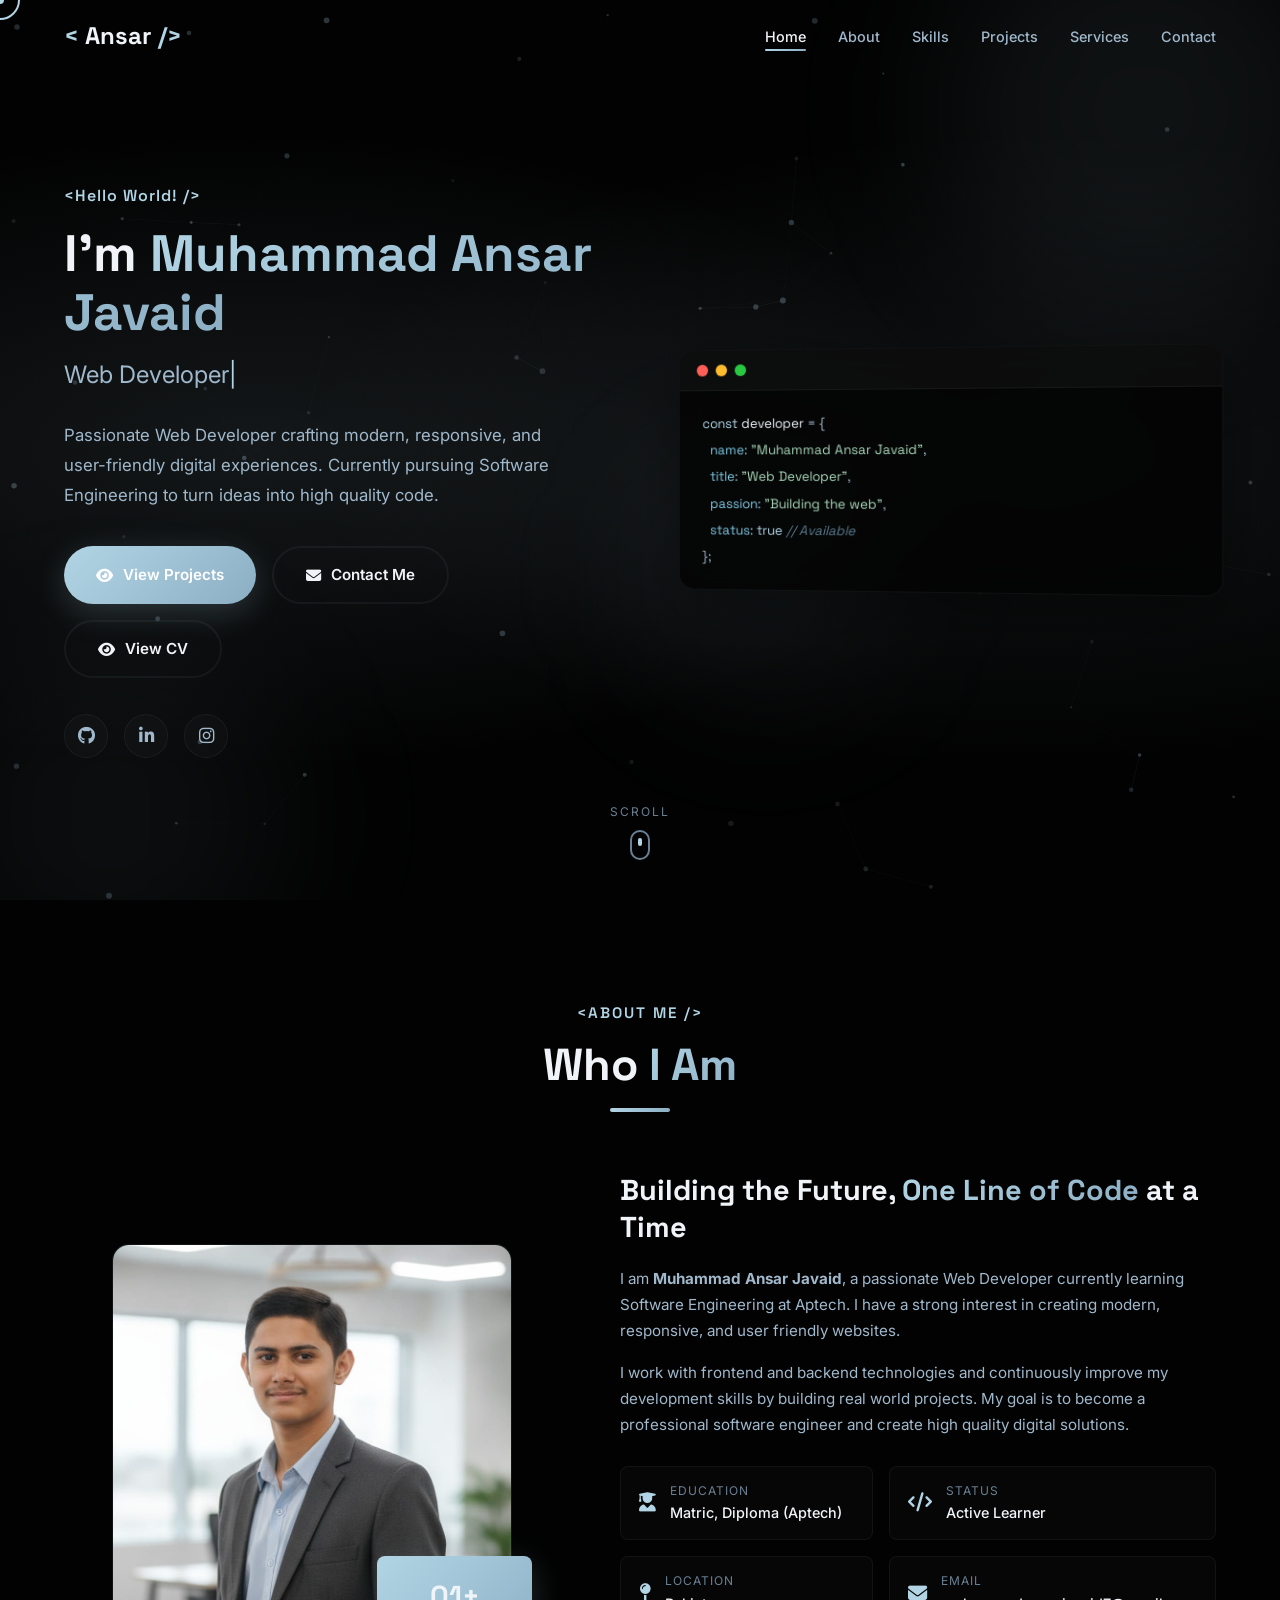
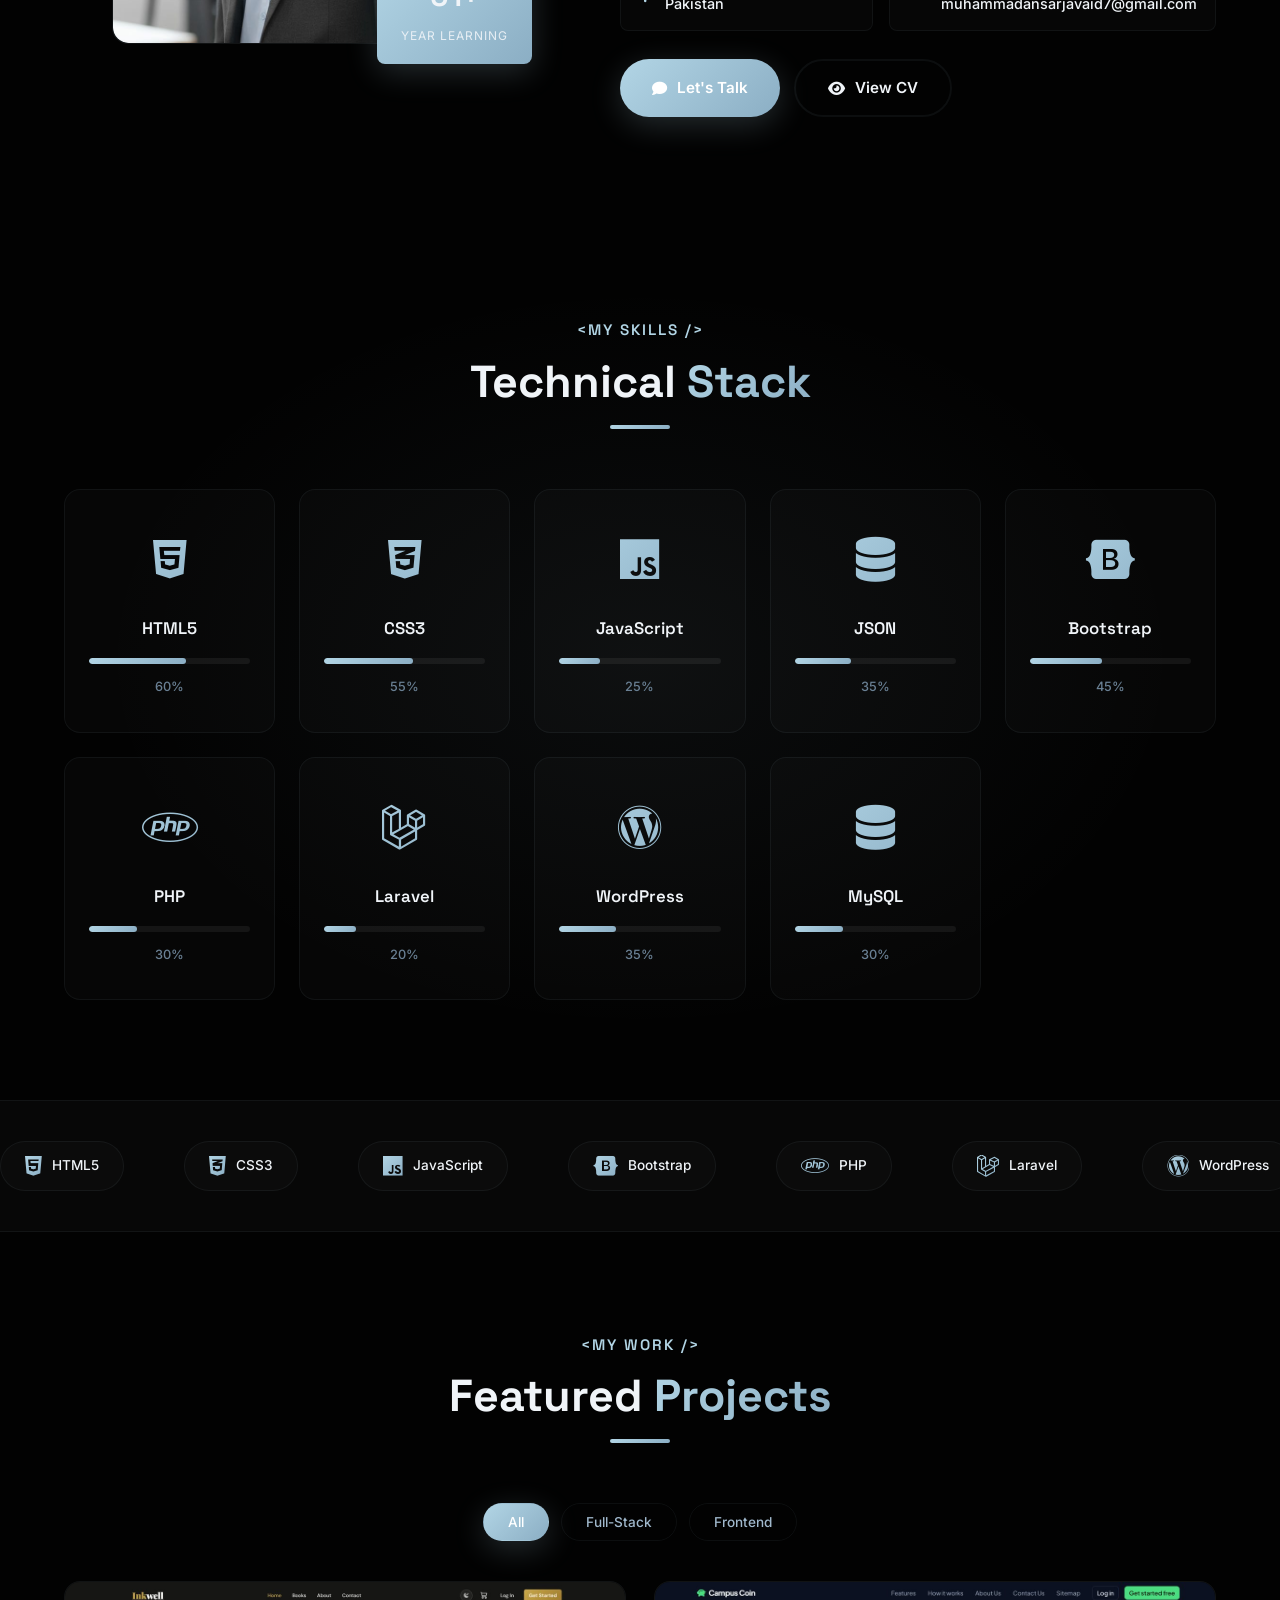
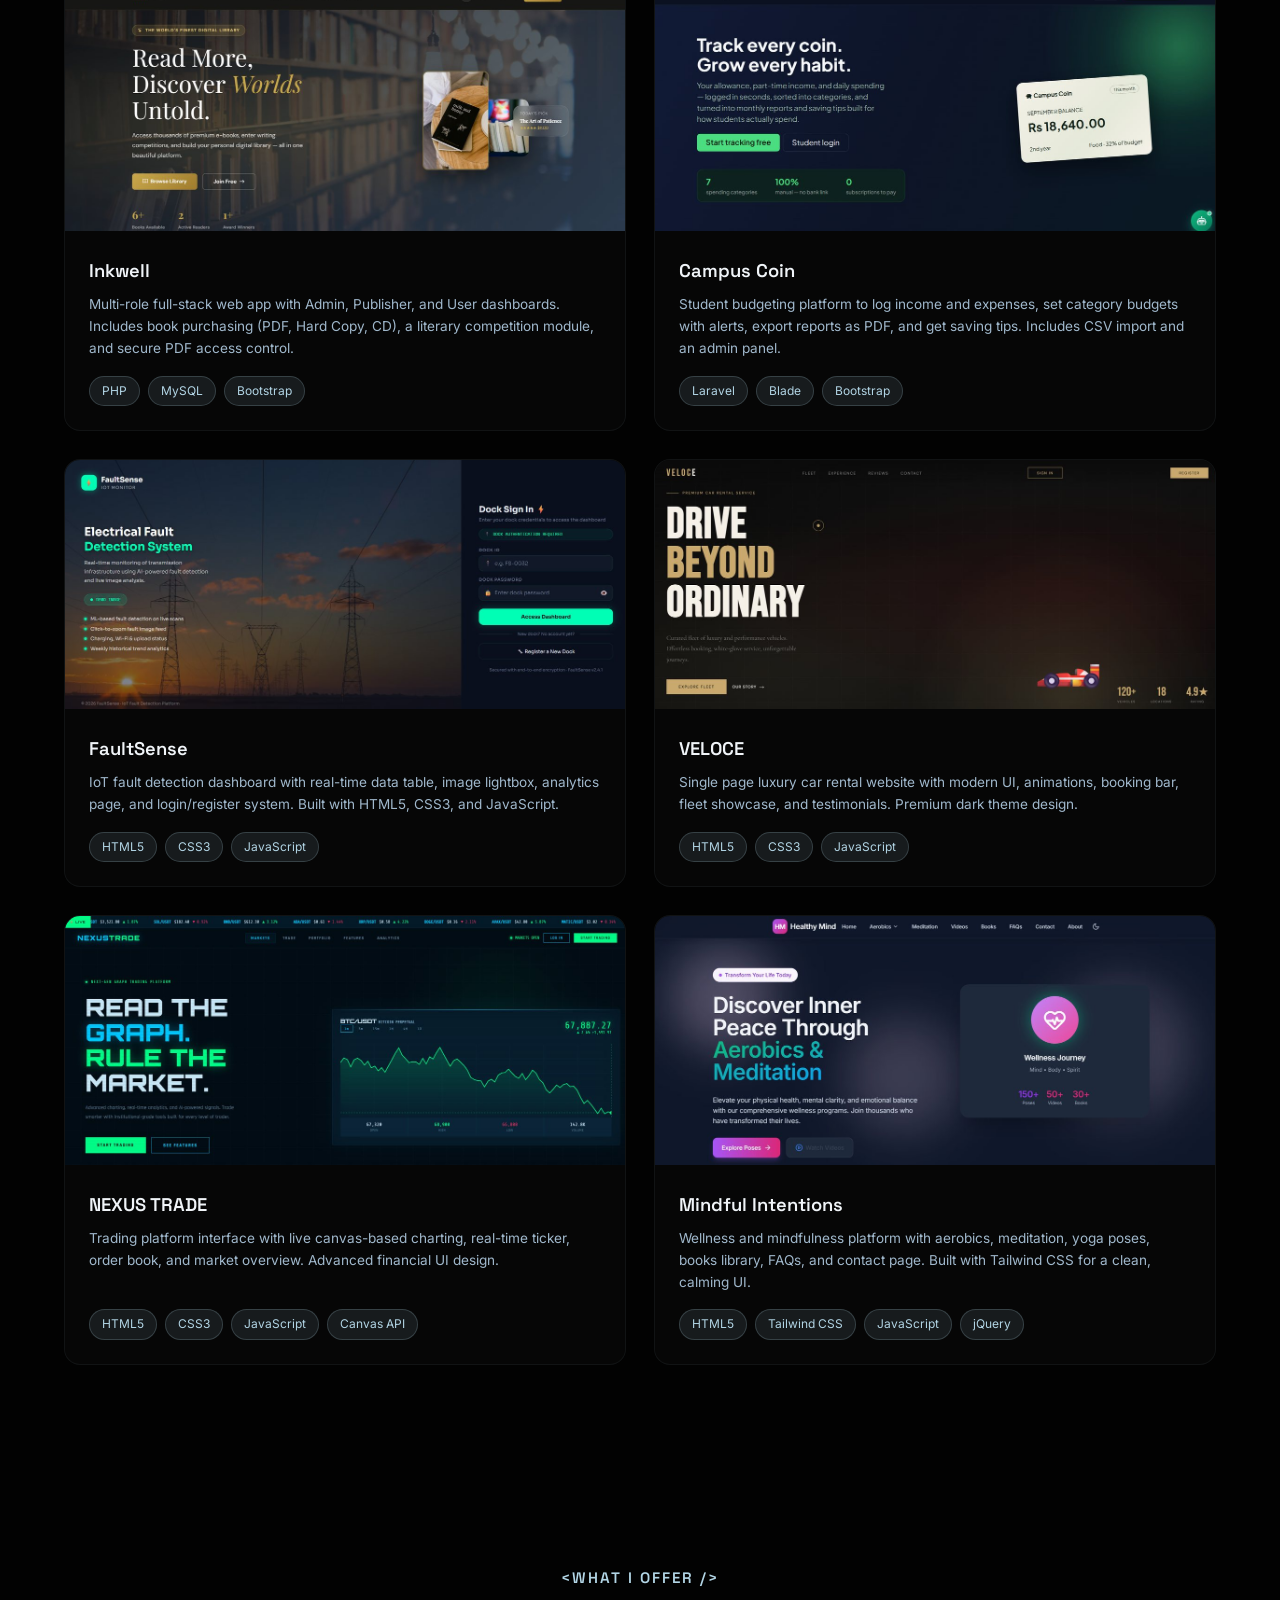
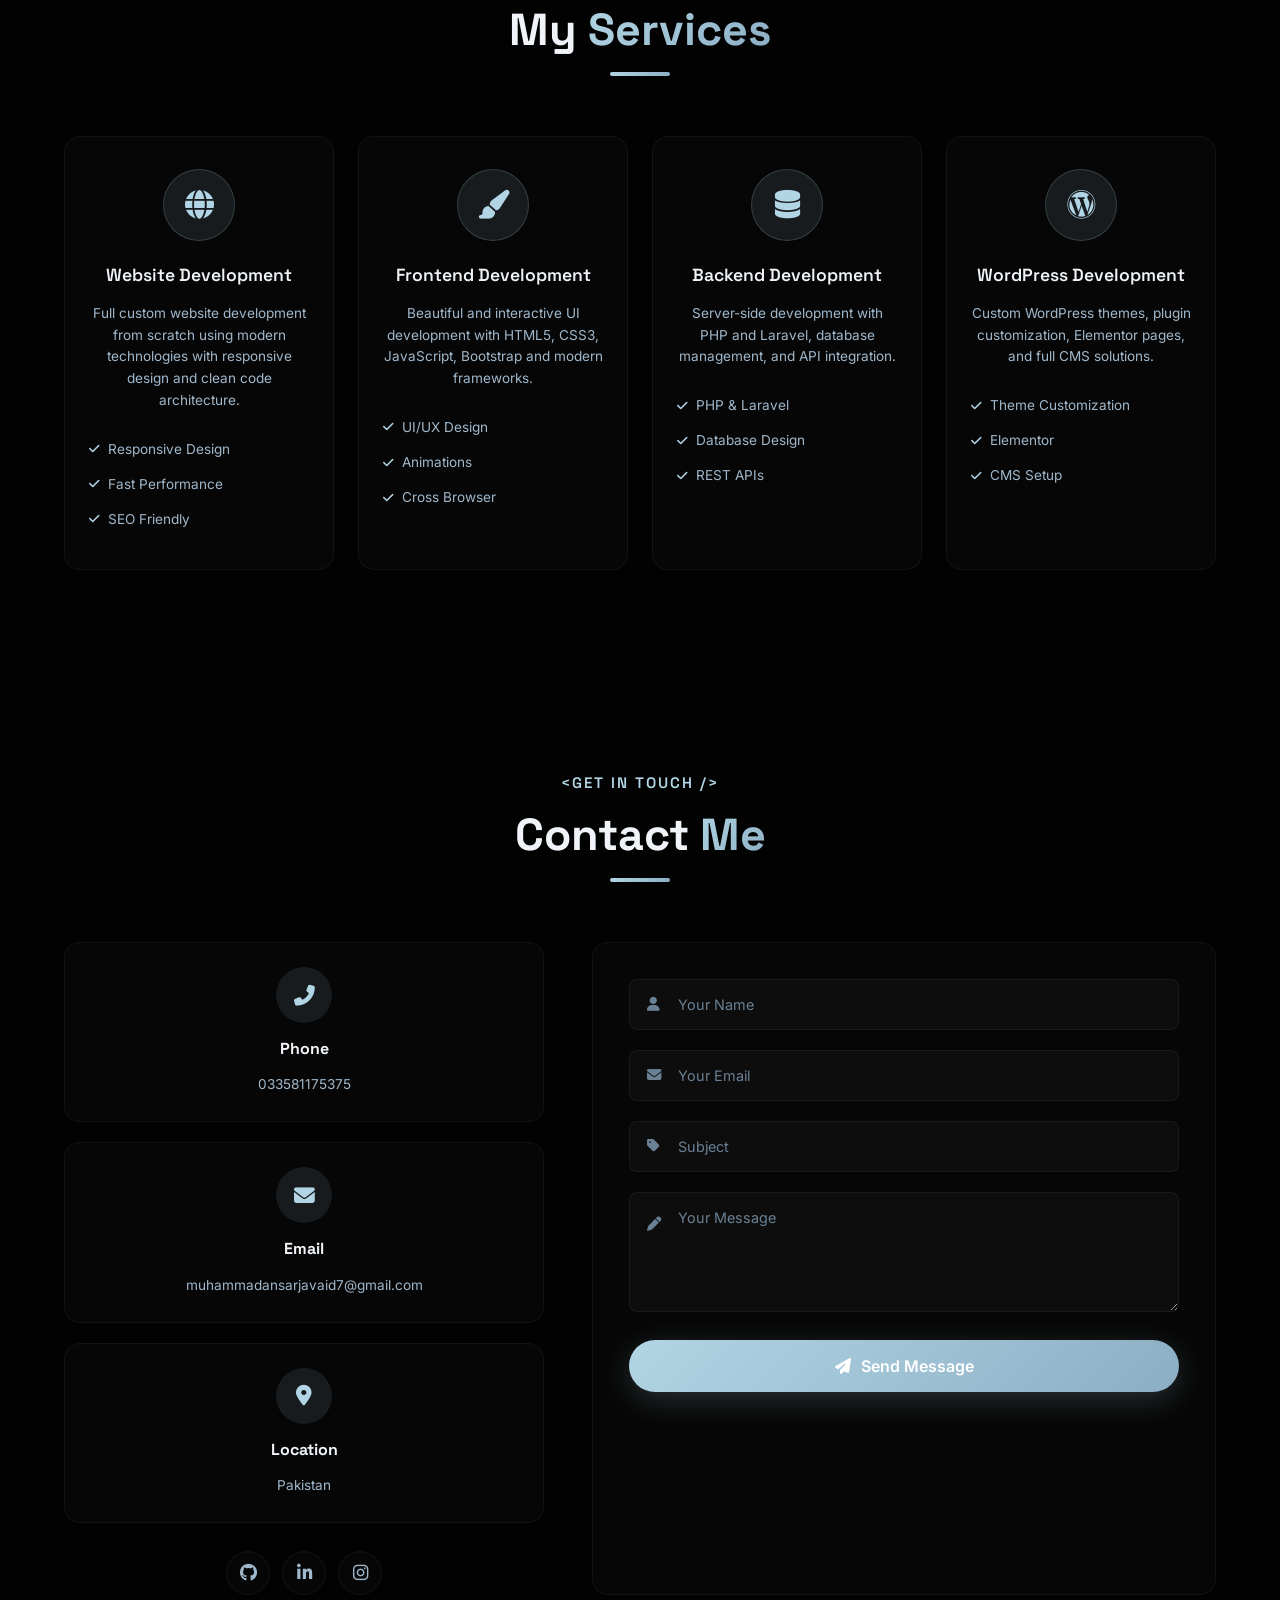
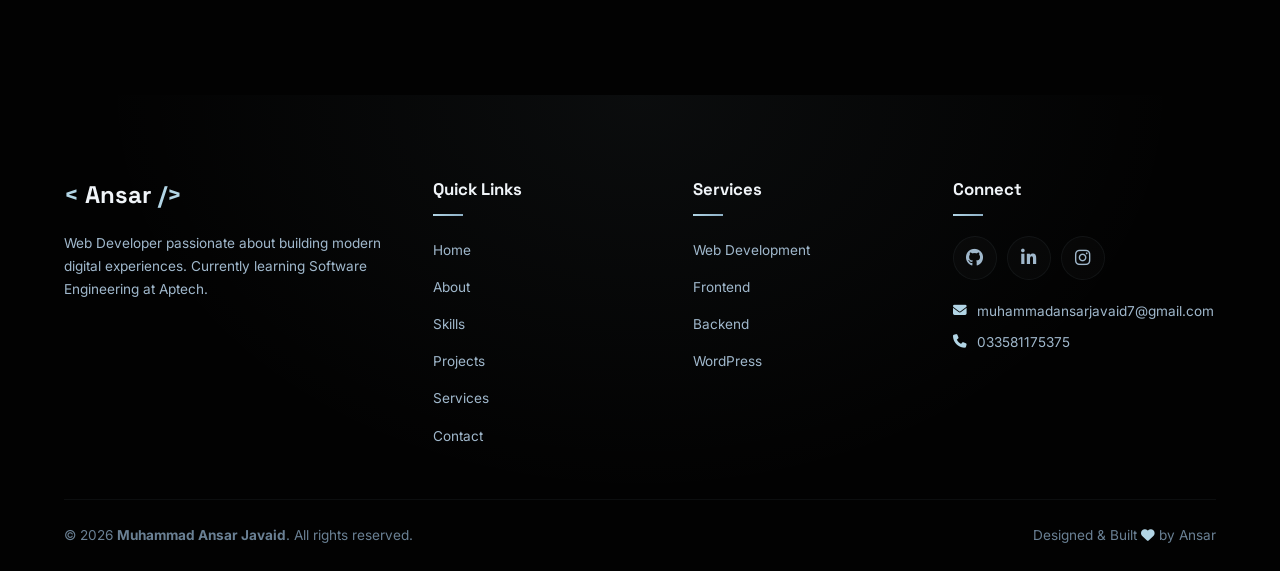
==== commit 51432452: "Fix mobile layout" ====
--- a/index.html
+++ b/index.html
@@ -100,7 +100,7 @@
           <a href="#contact" class="btn btn-secondary">
             <i class="fas fa-envelope"></i> Contact Me
           </a>
-          <a href="images/cv.pdf" target="_blank" rel="noopener" class="btn btn-outline-cv">
+          <a href="images/cv.pdf" target="_blank" rel="noopener" class="btn btn-secondary">
             <i class="fas fa-eye"></i> View CV
           </a>
         </div>
@@ -198,9 +198,11 @@
               </div>
             </div>
           </div>
-          <a href="#contact" class="btn btn-primary"><i class="fas fa-comment"></i> Let's Talk</a>
-          <a href="images/cv.pdf" target="_blank" rel="noopener" class="btn btn-secondary" style="margin-left:10px"><i
-              class="fas fa-eye"></i> View CV</a>
+          <div class="about-buttons">
+            <a href="#contact" class="btn btn-primary"><i class="fas fa-comment"></i> Let's Talk</a>
+            <a href="images/cv.pdf" target="_blank" rel="noopener" class="btn btn-secondary"><i
+                class="fas fa-eye"></i> View CV</a>
+          </div>
         </div>
       </div>
     </div>
--- a/css/style.css
+++ b/css/style.css
@@ -4,27 +4,27 @@
 
 /* ===== CSS Variables ===== */
 :root {
-  --primary: #b2d5e5;
-  --primary-dark: #8baec4;
-  --primary-light: #c8e3f0;
-  --secondary: #b2d5e5;
-  --accent: #b2d5e5;
+  --primary: #B2D5E5;
+  --primary-dark: #8BAEC4;
+  --primary-light: #C8E3F0;
+  --secondary: #B2D5E5;
+  --accent: #B2D5E5;
   --bg-primary: #020202;
   --bg-secondary: #020202;
   --bg-card: rgba(255, 255, 255, 0.02);
   --bg-glass: rgba(255, 255, 255, 0.02);
-  --text-primary: #f0f4f8;
-  --text-secondary: #a0b8cc;
-  --text-muted: #6a8094;
+  --text-primary: #F0F4F8;
+  --text-secondary: #A0B8CC;
+  --text-muted: #6A8094;
   --border-color: rgba(178, 213, 229, 0.06);
   --glass-border: rgba(178, 213, 229, 0.06);
   --shadow-primary: 0 8px 32px rgba(178, 213, 229, 0.2);
   --shadow-card: 0 8px 32px rgba(0, 0, 0, 0.6);
-  --gradient-primary: linear-gradient(135deg, #b2d5e5, #8baec4);
-  --gradient-accent: linear-gradient(135deg, #b2d5e5, #6a8094);
+  --gradient-primary: linear-gradient(135deg, #B2D5E5, #8BAEC4);
+  --gradient-accent: linear-gradient(135deg, #B2D5E5, #6A8094);
   --gradient-bg: linear-gradient(135deg, #020202 0%, #020202 50%, #050505 100%);
-  --font-primary: "Inter", sans-serif;
-  --font-display: "Space Grotesk", sans-serif;
+  --font-primary: 'Inter', sans-serif;
+  --font-display: 'Space Grotesk', sans-serif;
   --transition: all 0.3s cubic-bezier(0.4, 0, 0.2, 1);
   --transition-slow: all 0.5s cubic-bezier(0.4, 0, 0.2, 1);
   --border-radius: 16px;
@@ -33,9 +33,7 @@
 }
 
 /* ===== Reset & Base ===== */
-*,
-*::before,
-*::after {
+*, *::before, *::after {
   margin: 0;
   padding: 0;
   box-sizing: border-box;
@@ -116,13 +114,8 @@
 }
 
 @media (max-width: 768px) {
-  .cursor-dot,
-  .cursor-outline {
-    display: none;
-  }
-  body {
-    cursor: auto;
-  }
+  .cursor-dot, .cursor-outline { display: none; }
+  body { cursor: auto; }
 }
 
 /* ===== Loading Screen ===== */
@@ -137,9 +130,7 @@
   align-items: center;
   justify-content: center;
   z-index: 999999;
-  transition:
-    opacity 0.8s ease,
-    visibility 0.8s ease;
+  transition: opacity 0.8s ease, visibility 0.8s ease;
 }
 
 .loader.hidden {
@@ -177,7 +168,7 @@
 }
 
 .loader-bar::after {
-  content: "";
+  content: '';
   position: absolute;
   top: 0;
   left: -100%;
@@ -199,35 +190,19 @@
 }
 
 @keyframes loaderBar {
-  0% {
-    left: -100%;
-  }
-  100% {
-    left: 100%;
-  }
+  0% { left: -100%; }
+  100% { left: 100%; }
 }
 
 @keyframes dots {
-  0%,
-  20% {
-    opacity: 0;
-  }
-  50% {
-    opacity: 1;
-  }
-  100% {
-    opacity: 0;
-  }
+  0%, 20% { opacity: 0; }
+  50% { opacity: 1; }
+  100% { opacity: 0; }
 }
 
 @keyframes pulse {
-  0%,
-  100% {
-    opacity: 1;
-  }
-  50% {
-    opacity: 0.5;
-  }
+  0%, 100% { opacity: 1; }
+  50% { opacity: 0.5; }
 }
 
 /* ===== Utility Classes ===== */
@@ -339,7 +314,7 @@
 }
 
 .nav-link::after {
-  content: "";
+  content: '';
   position: absolute;
   bottom: -2px;
   left: 0;
@@ -388,9 +363,7 @@
 }
 
 @media (max-width: 768px) {
-  .nav-toggle {
-    display: flex;
-  }
+  .nav-toggle { display: flex; }
   .nav-menu {
     position: fixed;
     top: 0;
@@ -404,17 +377,9 @@
     transition: var(--transition-slow);
     border-left: 1px solid var(--border-color);
   }
-  .nav-menu.active {
-    right: 0;
-  }
-  .nav-list {
-    flex-direction: column;
-    align-items: flex-start;
-    gap: 24px;
-  }
-  .nav-link {
-    font-size: 1.1rem;
-  }
+  .nav-menu.active { right: 0; }
+  .nav-list { flex-direction: column; align-items: flex-start; gap: 24px; }
+  .nav-link { font-size: 1.1rem; }
 }
 
 /* ===== Hero Section ===== */
@@ -437,16 +402,8 @@
   position: absolute;
   inset: 0;
   background:
-    radial-gradient(
-      ellipse at 20% 50%,
-      rgba(178, 213, 229, 0.1) 0%,
-      transparent 50%
-    ),
-    radial-gradient(
-      ellipse at 80% 50%,
-      rgba(178, 213, 229, 0.08) 0%,
-      transparent 50%
-    );
+    radial-gradient(ellipse at 20% 50%, rgba(178, 213, 229, 0.1) 0%, transparent 50%),
+    radial-gradient(ellipse at 80% 50%, rgba(178, 213, 229, 0.08) 0%, transparent 50%);
 }
 
 .hero-content {
@@ -489,13 +446,8 @@
 }
 
 @keyframes blink {
-  0%,
-  100% {
-    opacity: 1;
-  }
-  50% {
-    opacity: 0;
-  }
+  0%, 100% { opacity: 1; }
+  50% { opacity: 0; }
 }
 
 .hero-desc {
@@ -549,31 +501,6 @@
 .btn-secondary:hover {
   border-color: var(--primary);
   color: var(--primary);
-  transform: translateY(-3px);
-  box-shadow: 0 8px 32px rgba(178, 213, 229, 0.15);
-}
-
-.btn-outline-cv {
-  display: inline-flex;
-  align-items: center;
-  gap: 10px;
-  padding: 14px 28px;
-  border-radius: 50px;
-  font-family: var(--font-primary);
-  font-size: 0.9rem;
-  font-weight: 500;
-  border: 1px solid var(--border-color);
-  color: var(--text-secondary);
-  background: transparent;
-  cursor: pointer;
-  transition: var(--transition);
-  position: relative;
-  overflow: hidden;
-}
-
-.btn-outline-cv:hover {
-  border-color: var(--secondary);
-  color: var(--secondary);
   transform: translateY(-3px);
   box-shadow: 0 8px 32px rgba(178, 213, 229, 0.15);
 }
@@ -637,19 +564,13 @@
   border-radius: 50%;
 }
 
-.dot.red {
-  background: #ff5f57;
-}
-.dot.yellow {
-  background: #ffbd2e;
-}
-.dot.green {
-  background: #28c840;
-}
+.dot.red { background: #ff5f57; }
+.dot.yellow { background: #ffbd2e; }
+.dot.green { background: #28c840; }
 
 .code-body {
   padding: 20px 24px;
-  font-family: "Space Grotesk", monospace;
+  font-family: 'Space Grotesk', monospace;
   font-size: 0.85rem;
   line-height: 2;
 }
@@ -659,22 +580,11 @@
   color: var(--text-secondary);
 }
 
-.code-keyword {
-  color: #b2d5e5;
-}
-.code-variable {
-  color: #f0f4f8;
-}
-.code-prop {
-  color: #7ec8e3;
-}
-.code-string {
-  color: #a8d8b9;
-}
-.code-comment {
-  color: #5a7a8e;
-  font-style: italic;
-}
+  .code-keyword { color: #B2D5E5; }
+.code-variable { color: #F0F4F8; }
+.code-prop { color: #7EC8E3; }
+.code-string { color: #A8D8B9; }
+.code-comment { color: #5A7A8E; font-style: italic; }
 
 /* Scroll Indicator */
 .scroll-indicator {
@@ -702,7 +612,7 @@
 }
 
 .scroll-arrow::after {
-  content: "";
+  content: '';
   position: absolute;
   top: 6px;
   left: 50%;
@@ -715,73 +625,47 @@
 }
 
 @keyframes scrollDown {
-  0% {
-    top: 6px;
-    opacity: 1;
-  }
-  100% {
-    top: 16px;
-    opacity: 0;
-  }
+  0% { top: 6px; opacity: 1; }
+  100% { top: 16px; opacity: 0; }
 }
 
 @keyframes fadeIn {
-  from {
-    opacity: 0;
-    transform: translateY(20px);
-  }
-  to {
-    opacity: 1;
-    transform: translateY(0);
-  }
+  from { opacity: 0; transform: translateY(20px); }
+  to { opacity: 1; transform: translateY(0); }
 }
 
 @keyframes fadeInUp {
-  from {
-    opacity: 0;
-    transform: translateX(-50%) translateY(20px);
-  }
-  to {
-    opacity: 1;
-    transform: translateX(-50%) translateY(0);
-  }
+  from { opacity: 0; transform: translateX(-50%) translateY(20px); }
+  to { opacity: 1; transform: translateX(-50%) translateY(0); }
+}
+
+@media (max-width: 768px) {
+  .scroll-indicator { display: none; }
 }
 
 @media (max-width: 968px) {
-  .hero-content {
-    grid-template-columns: 1fr;
-    gap: 40px;
-  }
-  .hero-visual {
-    display: none;
-  }
-  .hero-name {
-    font-size: 2.4rem;
-  }
-  .hero-title {
-    font-size: 1.2rem;
-  }
+  .hero-content { grid-template-columns: 1fr; gap: 40px; }
+  .hero-visual { display: none; }
+  .hero-name { font-size: 2.4rem; }
+  .hero-title { font-size: 1.2rem; }
 }
 
 @media (max-width: 480px) {
-  .hero {
-    padding: 100px 0 60px;
-  }
-  .hero-name {
-    font-size: 1.8rem;
-  }
-  .hero-buttons {
-    flex-direction: column;
-  }
-  .btn {
-    width: 100%;
-    justify-content: center;
-  }
+  .hero { padding: 100px 0 60px; }
+  .hero-name { font-size: 1.8rem; }
+  .hero-buttons { flex-direction: column; }
+  .btn { width: 100%; justify-content: center; }
 }
 
 /* ===== About Section ===== */
 .about {
   background: var(--bg-secondary);
+}
+
+.about-buttons {
+  display: flex;
+  flex-wrap: wrap;
+  gap: 14px;
 }
 
 .about-content {
@@ -821,7 +705,7 @@
 }
 
 .about-img-placeholder::before {
-  content: "";
+  content: '';
   position: absolute;
   inset: -2px;
   border-radius: inherit;
@@ -832,13 +716,8 @@
 }
 
 @keyframes glowPulse {
-  0%,
-  100% {
-    opacity: 0.2;
-  }
-  50% {
-    opacity: 0.5;
-  }
+  0%, 100% { opacity: 0.2; }
+  50% { opacity: 0.5; }
 }
 
 .about-exp {
@@ -923,26 +802,14 @@
 }
 
 @media (max-width: 968px) {
-  .about-content {
-    grid-template-columns: 1fr;
-    gap: 40px;
-  }
-  .about-img-wrapper {
-    max-width: 300px;
-  }
-  .about-text h3 {
-    font-size: 1.5rem;
-  }
-  .about-info {
-    grid-template-columns: 1fr;
-  }
+  .about-content { grid-template-columns: 1fr; gap: 40px; }
+  .about-img-wrapper { max-width: 300px; }
+  .about-text h3 { font-size: 1.5rem; }
+  .about-info { grid-template-columns: 1fr; }
 }
 
 @media (max-width: 480px) {
-  .about-exp {
-    position: static;
-    margin-top: 16px;
-  }
+  .about-exp { position: static; margin-top: 16px; }
 }
 
 /* ===== Skills Section ===== */
@@ -954,11 +821,7 @@
 .skills-bg {
   position: absolute;
   inset: 0;
-  background: radial-gradient(
-    ellipse at 50% 50%,
-    rgba(178, 213, 229, 0.05) 0%,
-    transparent 60%
-  );
+  background: radial-gradient(ellipse at 50% 50%, rgba(178, 213, 229, 0.05) 0%, transparent 60%);
   pointer-events: none;
 }
 
@@ -980,7 +843,7 @@
 }
 
 .skill-card::before {
-  content: "";
+  content: '';
   position: absolute;
   top: 0;
   left: 0;
@@ -1042,15 +905,11 @@
 }
 
 @media (max-width: 968px) {
-  .skills-grid {
-    grid-template-columns: repeat(2, 1fr);
-  }
+  .skills-grid { grid-template-columns: repeat(2, 1fr); }
 }
 
 @media (max-width: 480px) {
-  .skills-grid {
-    grid-template-columns: 1fr;
-  }
+  .skills-grid { grid-template-columns: 1fr; }
 }
 
 /* ===== Projects Section ===== */
@@ -1217,9 +1076,7 @@
 }
 
 @media (max-width: 768px) {
-  .projects-grid {
-    grid-template-columns: 1fr;
-  }
+  .projects-grid { grid-template-columns: 1fr; }
 }
 
 /* ===== Services Section ===== */
@@ -1242,7 +1099,7 @@
 }
 
 .service-card::before {
-  content: "";
+  content: '';
   position: absolute;
   inset: 0;
   background: var(--gradient-primary);
@@ -1322,15 +1179,11 @@
 }
 
 @media (max-width: 968px) {
-  .services-grid {
-    grid-template-columns: repeat(2, 1fr);
-  }
+  .services-grid { grid-template-columns: repeat(2, 1fr); }
 }
 
 @media (max-width: 480px) {
-  .services-grid {
-    grid-template-columns: 1fr;
-  }
+  .services-grid { grid-template-columns: 1fr; }
 }
 
 /* ===== Contact Section ===== */
@@ -1492,9 +1345,7 @@
 }
 
 @media (max-width: 968px) {
-  .contact-content {
-    grid-template-columns: 1fr;
-  }
+  .contact-content { grid-template-columns: 1fr; }
 }
 
 /* ===== Footer ===== */
@@ -1507,11 +1358,7 @@
 .footer-bg {
   position: absolute;
   inset: 0;
-  background: radial-gradient(
-    ellipse at 50% 0%,
-    rgba(178, 213, 229, 0.05) 0%,
-    transparent 60%
-  );
+  background: radial-gradient(ellipse at 50% 0%, rgba(178, 213, 229, 0.05) 0%, transparent 60%);
   pointer-events: none;
 }
 
@@ -1550,7 +1397,7 @@
 
 .footer-links h4::after,
 .footer-social h4::after {
-  content: "";
+  content: '';
   position: absolute;
   bottom: 0;
   left: 0;
@@ -1614,20 +1461,12 @@
 }
 
 @media (max-width: 968px) {
-  .footer-content {
-    grid-template-columns: repeat(2, 1fr);
-  }
+  .footer-content { grid-template-columns: repeat(2, 1fr); }
 }
 
 @media (max-width: 480px) {
-  .footer-content {
-    grid-template-columns: 1fr;
-  }
-  .footer-bottom {
-    flex-direction: column;
-    gap: 8px;
-    text-align: center;
-  }
+  .footer-content { grid-template-columns: 1fr; }
+  .footer-bottom { flex-direction: column; gap: 8px; text-align: center; }
 }
 
 /* ===== Back to Top ===== */
@@ -1701,16 +1540,9 @@
 }
 
 @keyframes orbFloat {
-  0%,
-  100% {
-    transform: translate(0, 0) scale(1);
-  }
-  33% {
-    transform: translate(30px, -30px) scale(1.1);
-  }
-  66% {
-    transform: translate(-20px, 20px) scale(0.9);
-  }
+  0%, 100% { transform: translate(0, 0) scale(1); }
+  33% { transform: translate(30px, -30px) scale(1.1); }
+  66% { transform: translate(-20px, 20px) scale(0.9); }
 }
 
 /* ===== Particle Canvas ===== */
@@ -1748,7 +1580,7 @@
 }
 
 .stat-card::before {
-  content: "";
+  content: '';
   position: absolute;
   inset: 0;
   background: var(--gradient-primary);
@@ -1853,12 +1685,8 @@
 }
 
 @keyframes marqueeScroll {
-  0% {
-    transform: translateX(0);
-  }
-  100% {
-    transform: translateX(-50%);
-  }
+  0% { transform: translateX(0); }
+  100% { transform: translateX(-50%); }
 }
 
 /* ===== 3D Card Tilt ===== */
@@ -1940,14 +1768,8 @@
 }
 
 @keyframes revealTextUp {
-  from {
-    transform: translateY(100%);
-    opacity: 0;
-  }
-  to {
-    transform: translateY(0);
-    opacity: 1;
-  }
+  from { transform: translateY(100%); opacity: 0; }
+  to { transform: translateY(0); opacity: 1; }
 }
 
 /* ===== Gradient Border Glow ===== */
@@ -1956,7 +1778,7 @@
 }
 
 .glow-border::after {
-  content: "";
+  content: '';
   position: absolute;
   inset: -2px;
   border-radius: inherit;
@@ -1978,7 +1800,7 @@
 }
 
 .animated-underline::after {
-  content: "";
+  content: '';
   position: absolute;
   bottom: -2px;
   left: 0;
@@ -1997,209 +1819,95 @@
 
 /* ===== Responsive Additions ===== */
 @media (max-width: 968px) {
-  .stats-grid {
-    grid-template-columns: repeat(2, 1fr);
-  }
+  .stats-grid { grid-template-columns: repeat(2, 1fr); }
 }
 
 @media (max-width: 768px) {
-  .orb-1 {
-    width: 250px;
-    height: 250px;
-  }
-  .orb-2 {
-    width: 200px;
-    height: 200px;
-  }
-  .orb-3 {
-    width: 150px;
-    height: 150px;
-  }
-  .stat-number {
-    font-size: 2.2rem;
-  }
-  .stat-plus {
-    font-size: 1.6rem;
-  }
-  .stat-icon {
-    font-size: 1.6rem;
-  }
-  .tech-marquee {
-    padding: 28px 0;
-  }
-  .tech-marquee-track {
-    gap: 40px;
-    animation-duration: 25s;
-  }
-  .tech-item {
-    padding: 10px 18px;
-  }
-  .tech-item i {
-    font-size: 1.2rem;
-  }
-  .tech-item span {
-    font-size: 0.8rem;
-  }
+  .orb-1 { width: 250px; height: 250px; }
+  .orb-2 { width: 200px; height: 200px; }
+  .orb-3 { width: 150px; height: 150px; }
+  .stat-number { font-size: 2.2rem; }
+  .stat-plus { font-size: 1.6rem; }
+  .stat-icon { font-size: 1.6rem; }
+  .tech-marquee { padding: 28px 0; }
+  .tech-marquee-track { gap: 40px; animation-duration: 25s; }
+  .tech-item { padding: 10px 18px; }
+  .tech-item i { font-size: 1.2rem; }
+  .tech-item span { font-size: 0.8rem; }
 }
 
 @media (max-width: 576px) {
-  .stat-card {
-    padding: 24px 16px;
-  }
-  .stat-number {
-    font-size: 1.8rem;
-  }
-  .stat-plus {
-    font-size: 1.3rem;
-  }
-  .stat-label {
-    font-size: 0.8rem;
-  }
-  .stat-icon {
-    font-size: 1.4rem;
-    margin-bottom: 12px;
-  }
-  .tech-marquee {
-    padding: 20px 0;
-  }
-  .tech-marquee-track {
-    gap: 24px;
-    animation-duration: 20s;
-  }
-  .tech-item {
-    padding: 8px 14px;
-  }
-  .tech-item i {
-    font-size: 1rem;
-  }
-  .tech-item span {
-    font-size: 0.7rem;
-  }
+  .stat-card { padding: 24px 16px; }
+  .stat-number { font-size: 1.8rem; }
+  .stat-plus { font-size: 1.3rem; }
+  .stat-label { font-size: 0.8rem; }
+  .stat-icon { font-size: 1.4rem; margin-bottom: 12px; }
+  .tech-marquee { padding: 20px 0; }
+  .tech-marquee-track { gap: 24px; animation-duration: 20s; }
+  .tech-item { padding: 8px 14px; }
+  .tech-item i { font-size: 1rem; }
+  .tech-item span { font-size: 0.7rem; }
 }
 
 @media (max-width: 480px) {
-  .stats-grid {
-    grid-template-columns: 1fr;
-  }
-  .orb-1 {
-    width: 180px;
-    height: 180px;
-  }
-  .orb-2 {
-    width: 140px;
-    height: 140px;
-  }
-  .orb-3 {
-    width: 100px;
-    height: 100px;
-  }
+  .stats-grid { grid-template-columns: 1fr; }
+  .orb-1 { width: 180px; height: 180px; }
+  .orb-2 { width: 140px; height: 140px; }
+  .orb-3 { width: 100px; height: 100px; }
 }
 
 @media (max-width: 360px) {
-  .stat-card {
-    padding: 20px 12px;
-  }
-  .stat-number {
-    font-size: 1.5rem;
-  }
-  .stat-icon {
-    font-size: 1.2rem;
-    margin-bottom: 8px;
-  }
-  .tech-item {
-    padding: 6px 10px;
-    gap: 6px;
-  }
-  .tech-marquee-track {
-    gap: 16px;
-  }
+  .stat-card { padding: 20px 12px; }
+  .stat-number { font-size: 1.5rem; }
+  .stat-icon { font-size: 1.2rem; margin-bottom: 8px; }
+  .tech-item { padding: 6px 10px; gap: 6px; }
+  .tech-marquee-track { gap: 16px; }
 }
 
 /* ===== Touch Devices - disable hover effects ===== */
 @media (hover: none) {
-  .tilt-card {
-    transform: none !important;
-  }
+  .tilt-card { transform: none !important; }
   .tilt-card .project-overlay {
     opacity: 1;
+    background: none;
+    align-items: flex-start;
+    justify-content: flex-end;
+    padding: 12px;
+    pointer-events: none;
   }
   .tilt-card .project-link {
-    transform: translateY(0);
+    width: 40px;
+    height: 40px;
+    font-size: 0.95rem;
+    transform: none;
+    pointer-events: auto;
+    background: rgba(2, 2, 2, 0.75);
+    border: 1px solid var(--primary);
+    color: var(--primary);
   }
-  .cursor-dot,
-  .cursor-outline {
-    display: none;
-  }
-  body {
-    cursor: auto;
-  }
-  .service-card:hover::before {
-    opacity: 0;
-  }
-  .service-card:hover {
-    transform: none;
-    border-color: var(--border-color);
-    box-shadow: none;
-  }
-  .stat-card:hover {
-    transform: none;
-    border-color: var(--border-color);
-    box-shadow: none;
-  }
-  .skill-card:hover {
-    transform: none;
-    border-color: var(--border-color);
-    box-shadow: none;
-  }
-  .project-card:hover {
-    transform: none;
-    border-color: var(--border-color);
-    box-shadow: none;
-  }
-  .tech-item:hover {
-    transform: none;
-    border-color: var(--border-color);
-    box-shadow: none;
-  }
-  .tech-marquee:hover .tech-marquee-track {
-    animation-play-state: running;
-  }
-  .glow-border:hover::after {
-    opacity: 0;
-  }
-  .info-item:hover {
-    transform: none;
-    border-color: var(--border-color);
-  }
-  .contact-card:hover {
-    transform: none;
-    border-color: var(--border-color);
-    box-shadow: none;
-  }
-  .code-window:hover {
-    transform: perspective(800px) rotateY(-5deg);
-    box-shadow: 0 20px 60px rgba(0, 0, 0, 0.4);
-  }
-  .project-link:hover {
-    transform: none !important;
-  }
-}
+  .cursor-dot, .cursor-outline { display: none; }
+  body { cursor: auto; }
+  .service-card:hover::before { opacity: 0; }
+  .service-card:hover { transform: none; border-color: var(--border-color); box-shadow: none; }
+  .stat-card:hover { transform: none; border-color: var(--border-color); box-shadow: none; }
+  .skill-card:hover { transform: none; border-color: var(--border-color); box-shadow: none; }
+  .project-card:hover { transform: none; border-color: var(--border-color); box-shadow: none; }
+  .tech-item:hover { transform: none; border-color: var(--border-color); box-shadow: none; }
+  .tech-marquee:hover .tech-marquee-track { animation-play-state: running; }
+  .glow-border:hover::after { opacity: 0; }
+  .info-item:hover { transform: none; border-color: var(--border-color); }
+  .contact-card:hover { transform: none; border-color: var(--border-color); box-shadow: none; }
+  .code-window:hover { transform: perspective(800px) rotateY(-5deg); box-shadow: 0 20px 60px rgba(0, 0, 0, 0.4); }
+  .project-link:hover { transform: none !important; }
+} 
 
 /* ===== Responsive Section Titles ===== */
 @media (max-width: 768px) {
-  .section {
-    padding: 72px 0;
-  }
-  .section-title {
-    font-size: 2rem;
-  }
-  .section-header {
-    margin-bottom: 40px;
-  }
+  .section { padding: 72px 0; }
+  .section-title { font-size: 2rem; }
+  .section-header { margin-bottom: 40px; }
 }
 
 @media (max-width: 480px) {
-  .section-title {
-    font-size: 1.6rem;
-  }
-}
+  .section-title { font-size: 1.6rem; }
+}
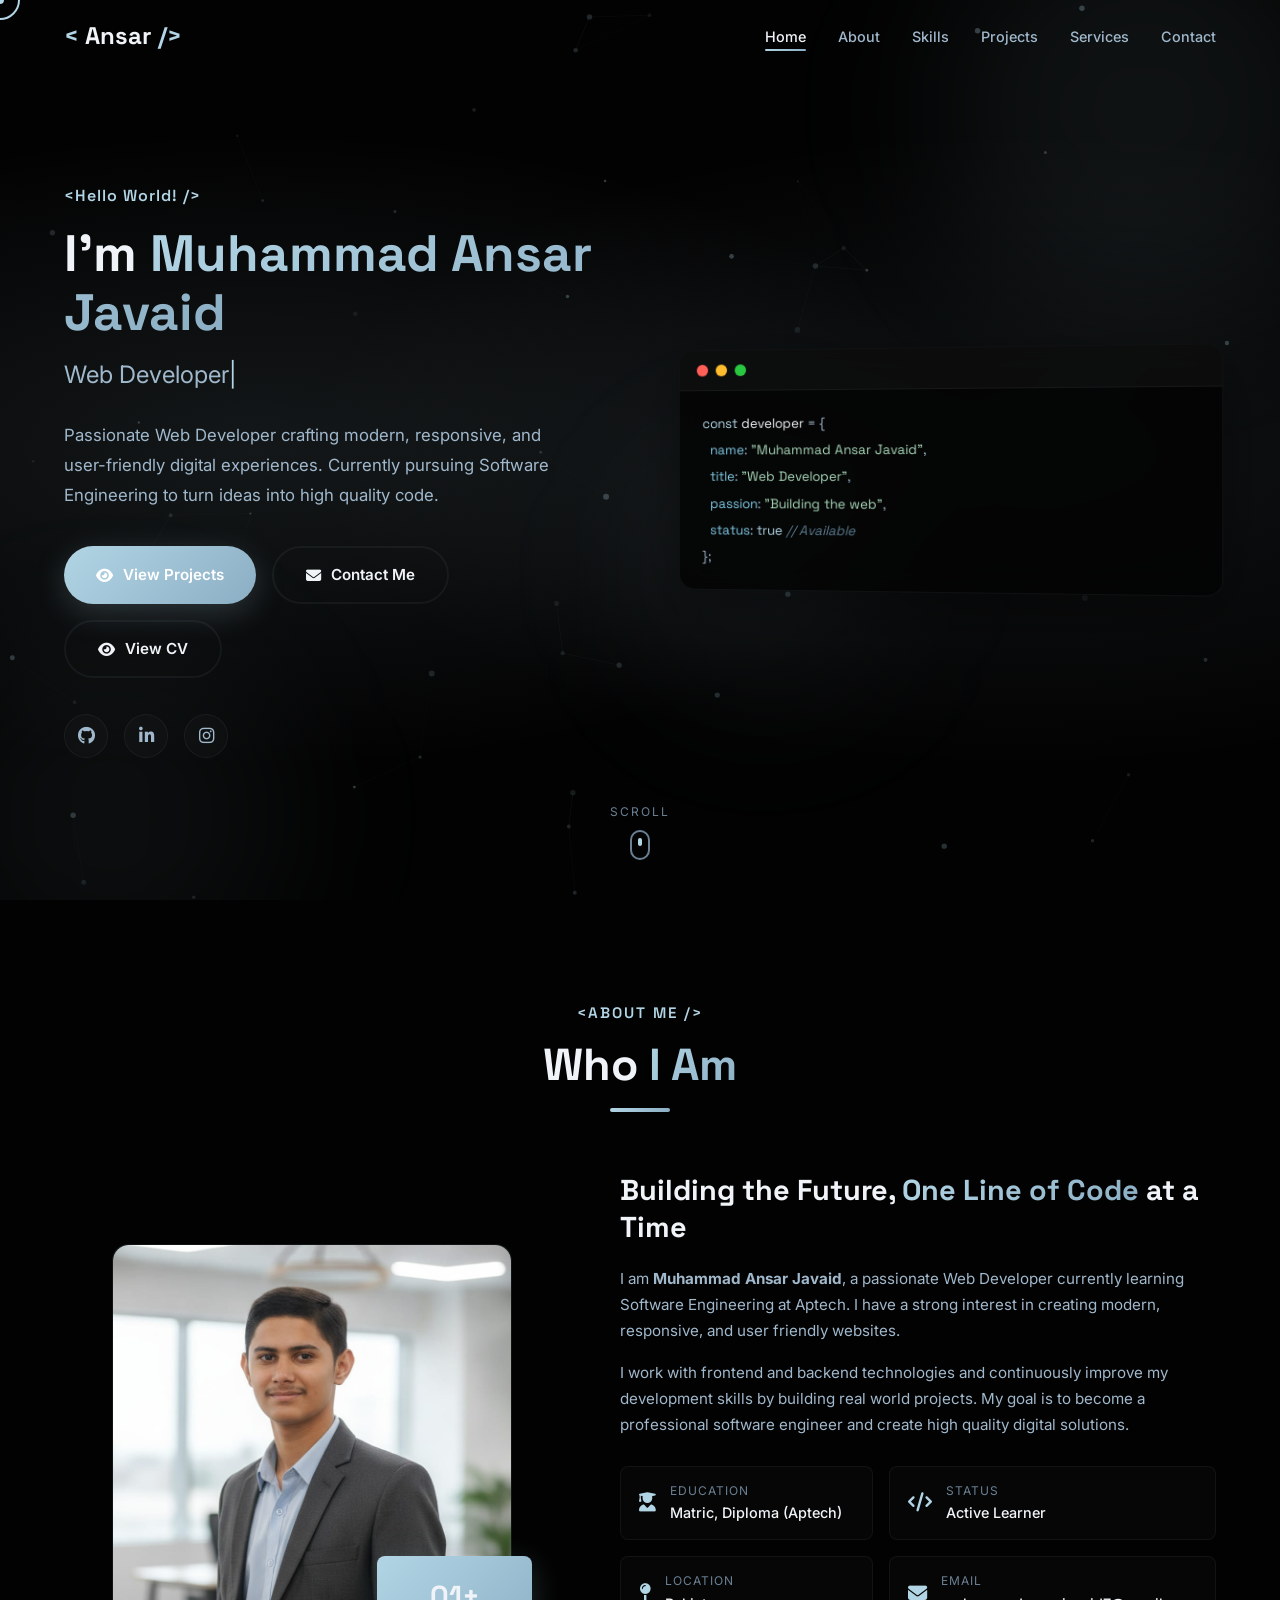
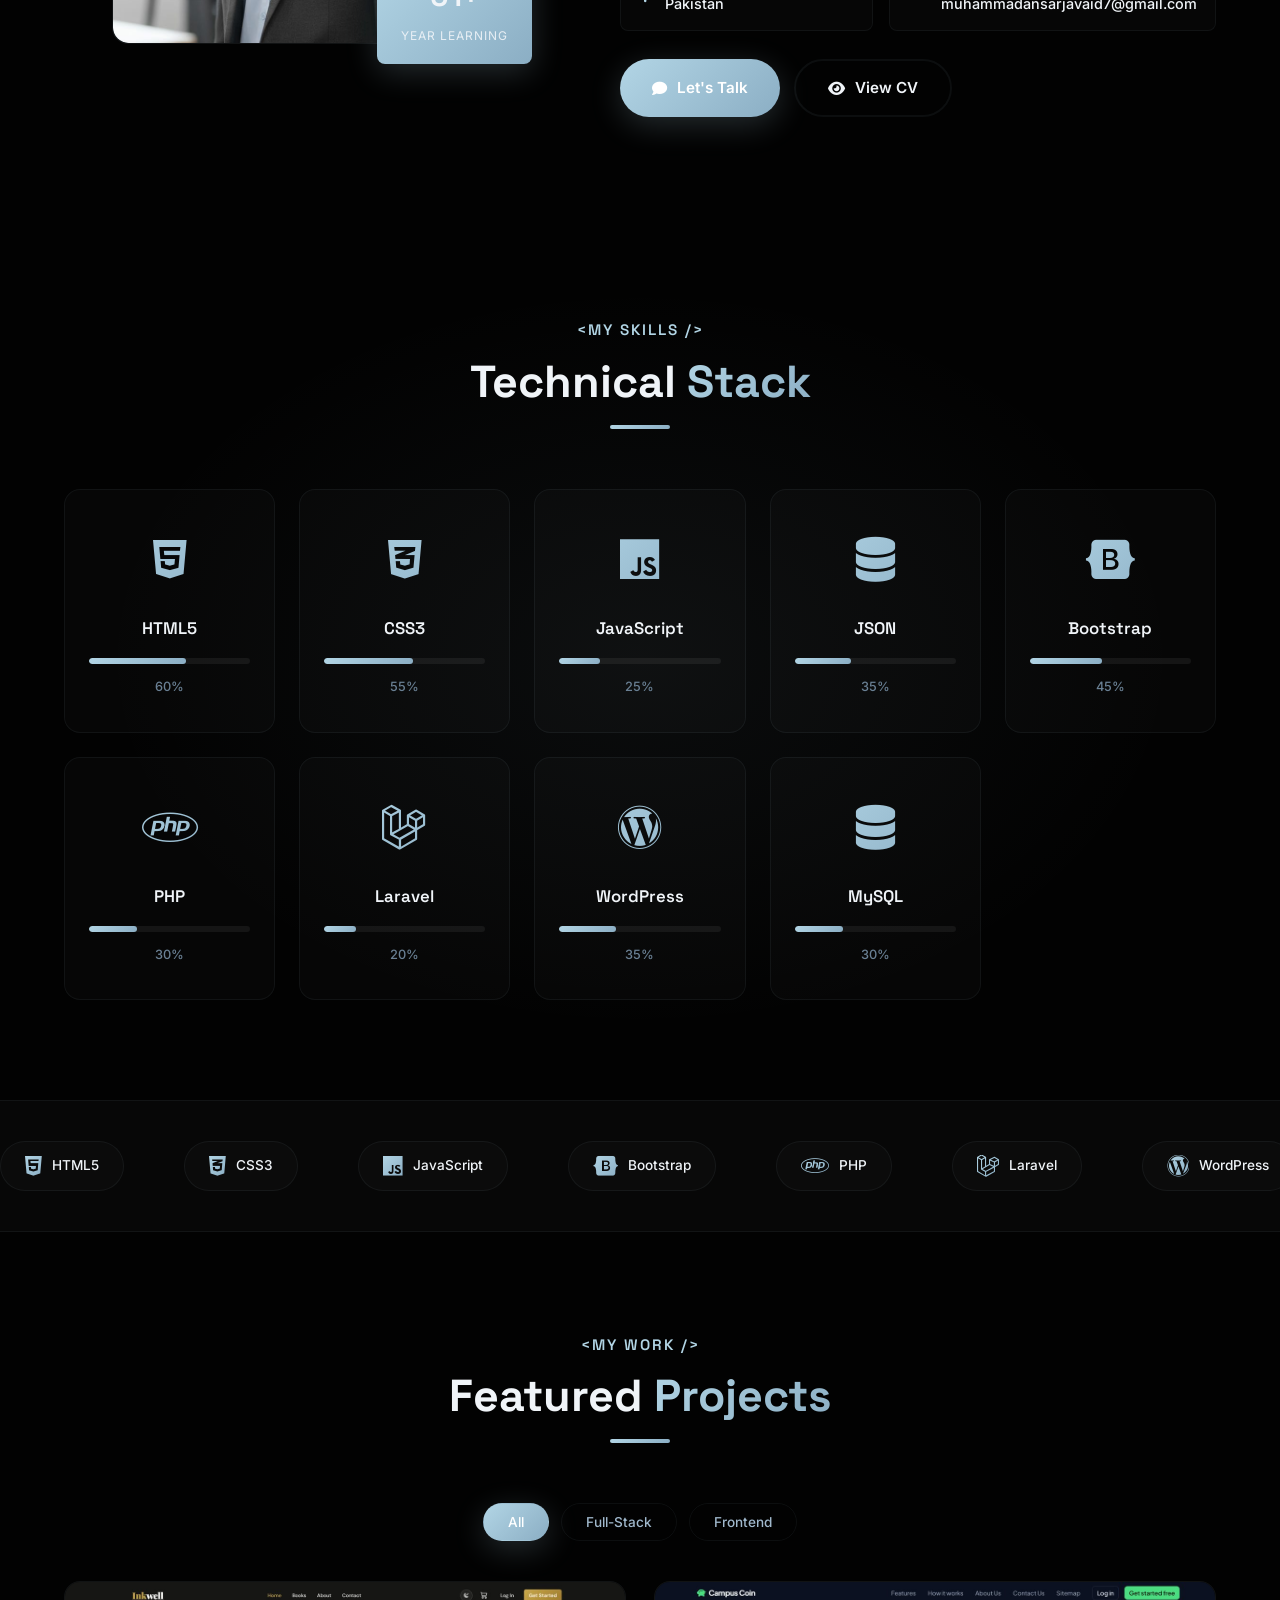
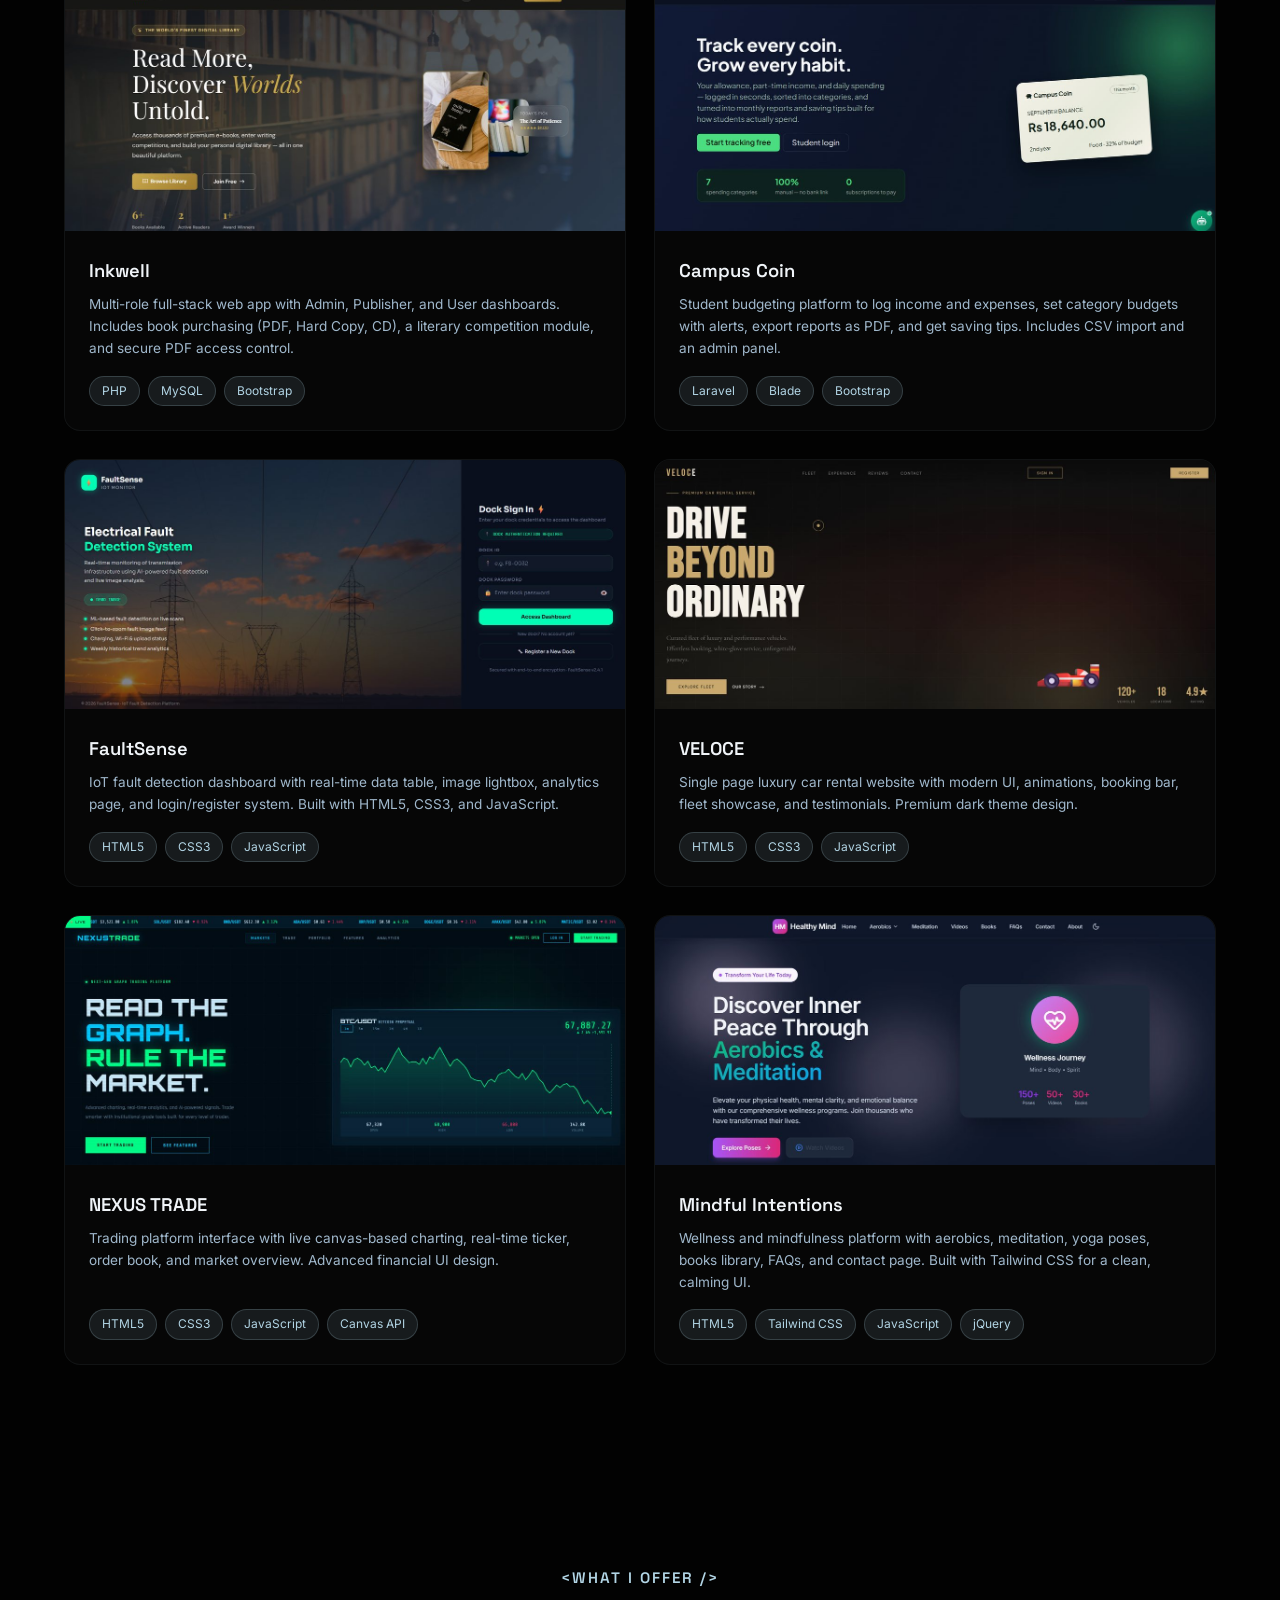
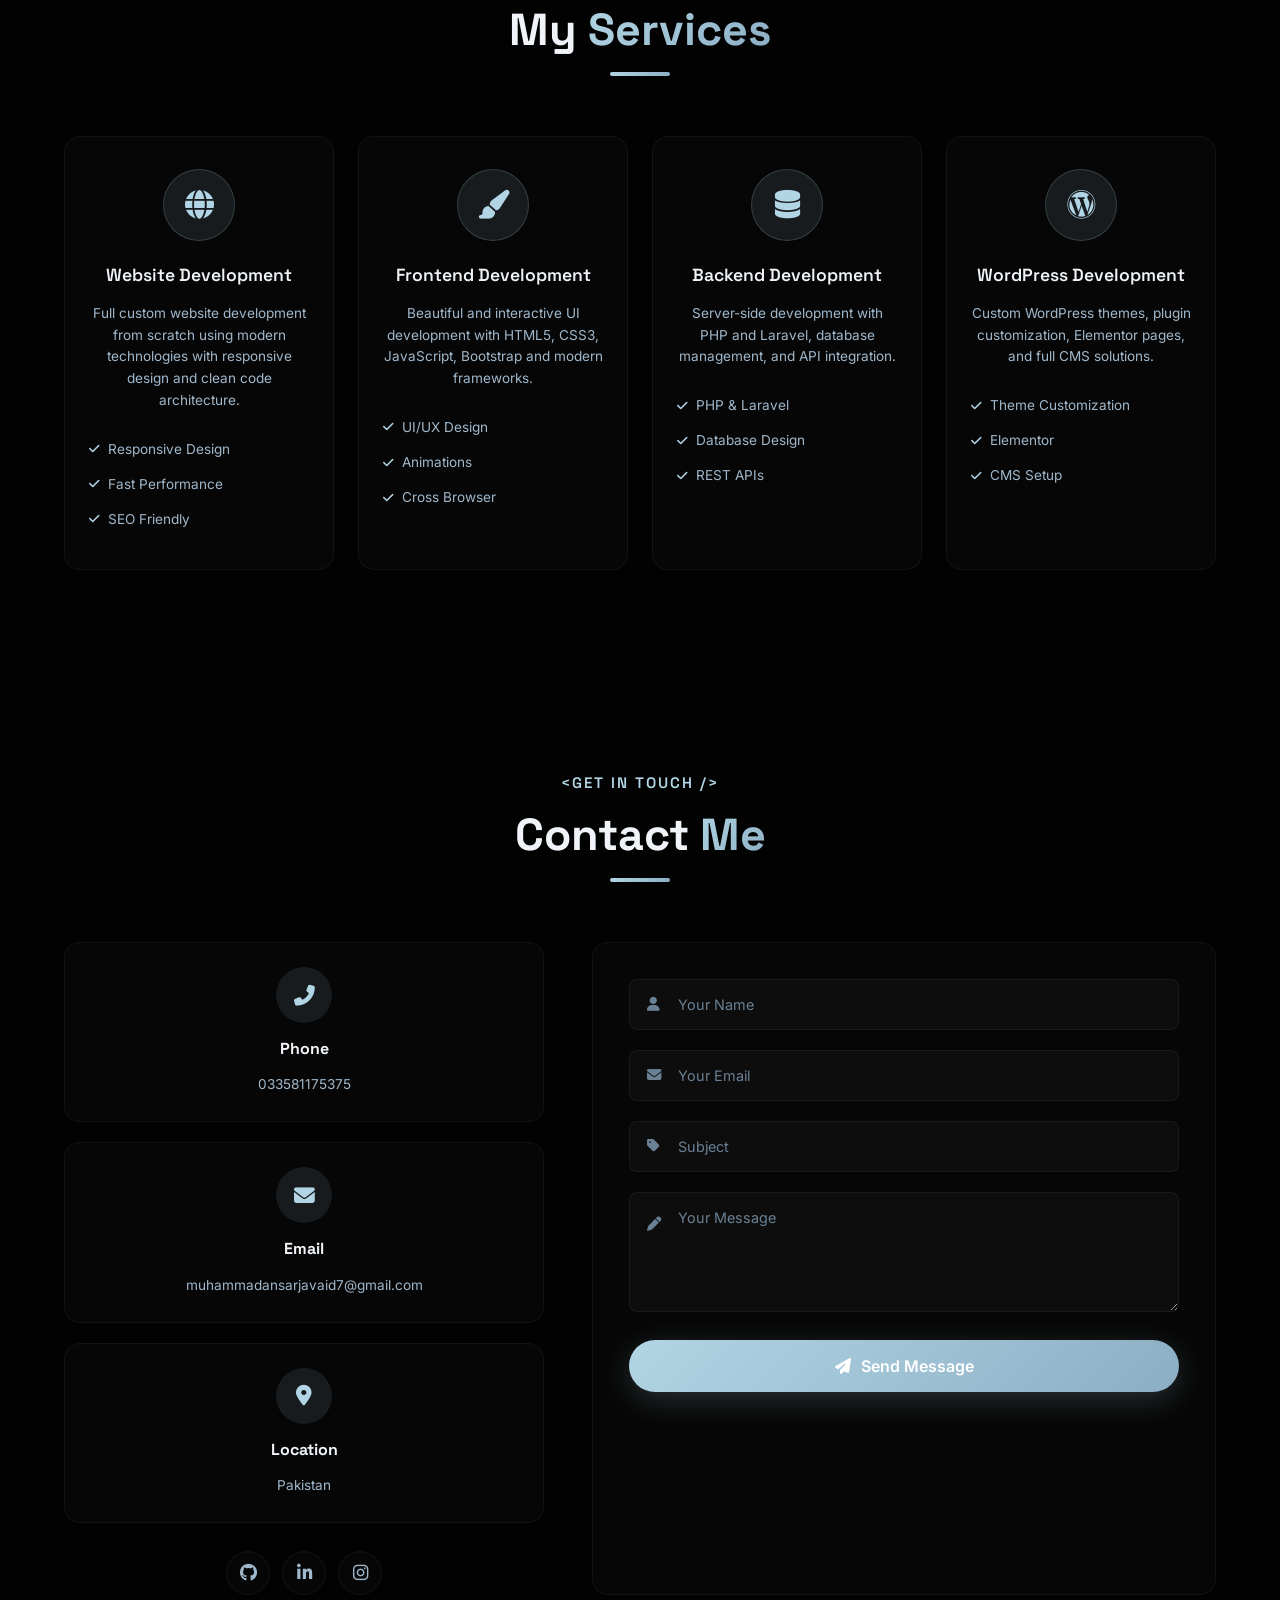
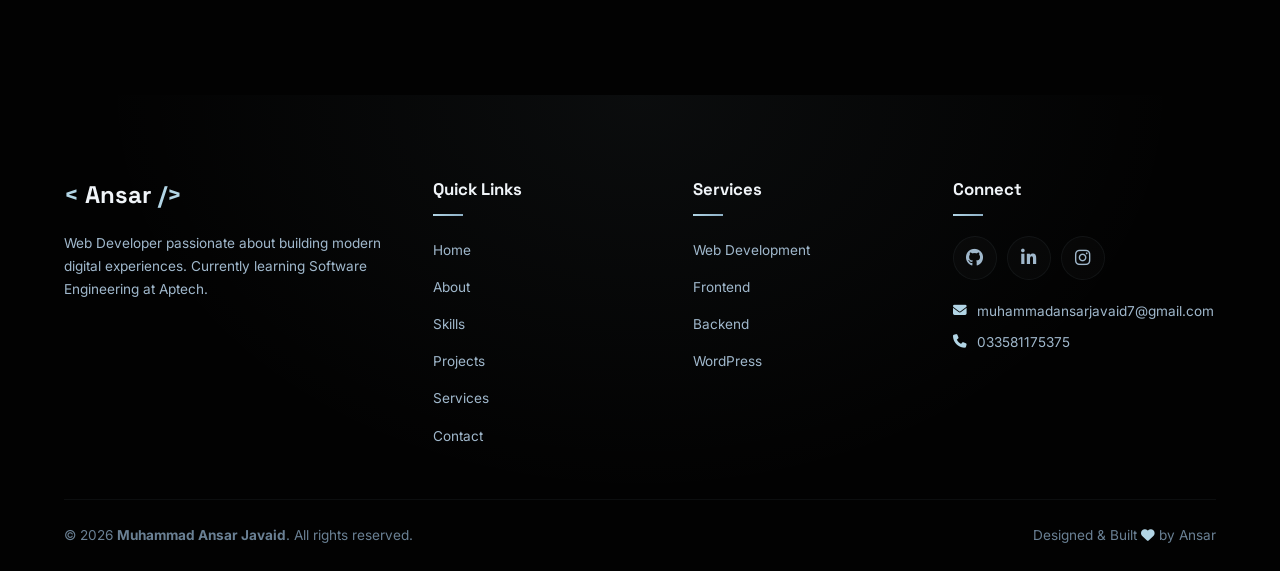
==== commit b5e665f0: "Clean up comments and unused code" ====
--- a/index.html
+++ b/index.html
@@ -15,7 +15,7 @@
   <link rel="stylesheet" href="https://unpkg.com/aos@2.3.1/dist/aos.css">
   <link rel="stylesheet" href="css/style.css">
 
-  <!-- Google tag (gtag.js) -->
+  <!-- google analytics -->
   <script async src="https://www.googletagmanager.com/gtag/js?id=G-1H37KW0LD4"></script>
   <script>
     window.dataLayer = window.dataLayer || [];
@@ -28,7 +28,7 @@
 
 <body>
 
-  <!-- Loading Screen -->
+  <!-- loading screen -->
   <div id="loader" class="loader">
     <div class="loader-content">
       <div class="loader-code">
@@ -41,14 +41,14 @@
     </div>
   </div>
 
-  <!-- Particle Background -->
+  <!-- background dots -->
   <canvas id="particleCanvas"></canvas>
 
-  <!-- Custom Cursor -->
+  <!-- custom cursor -->
   <div class="cursor-dot" id="cursorDot"></div>
   <div class="cursor-outline" id="cursorOutline"></div>
 
-  <!-- Navigation -->
+  <!-- navbar -->
   <nav class="navbar" id="navbar">
     <div class="nav-container">
       <a href="#home" class="nav-logo">
@@ -74,7 +74,7 @@
     </div>
   </nav>
 
-  <!-- Hero Section -->
+  <!-- hero section -->
   <section class="hero" id="home">
     <div class="hero-bg">
       <div class="hero-code-overlay"></div>
@@ -137,7 +137,7 @@
     </div>
   </section>
 
-  <!-- About Section -->
+  <!-- about section -->
   <section class="about section" id="about">
     <div class="container">
       <div class="section-header" data-aos="fade-up">
@@ -208,7 +208,7 @@
     </div>
   </section>
 
-  <!-- Skills Section -->
+  <!-- skills section -->
   <section class="skills section" id="skills">
     <div class="skills-bg"></div>
     <div class="container">
@@ -294,7 +294,7 @@
     </div>
   </section>
 
-  <!-- Tech Stack Marquee -->
+  <!-- tech stack strip -->
   <div class="tech-marquee">
     <div class="tech-marquee-track">
       <div class="tech-item"><i class="fab fa-html5"></i><span>HTML5</span></div>
@@ -307,7 +307,7 @@
       <div class="tech-item"><i class="fas fa-database"></i><span>MySQL</span></div>
       <div class="tech-item"><i class="fas fa-database"></i><span>JSON</span></div>
       <div class="tech-item"><i class="fab fa-css3-alt"></i><span>Tailwind</span></div>
-      <!-- Duplicate for seamless loop -->
+      <!-- same list again so the loop looks smooth -->
       <div class="tech-item"><i class="fab fa-html5"></i><span>HTML5</span></div>
       <div class="tech-item"><i class="fab fa-css3-alt"></i><span>CSS3</span></div>
       <div class="tech-item"><i class="fab fa-js"></i><span>JavaScript</span></div>
@@ -321,7 +321,7 @@
     </div>
   </div>
 
-  <!-- Projects Section -->
+  <!-- projects section -->
   <section class="projects section" id="projects">
     <div class="container">
       <div class="section-header" data-aos="fade-up">
@@ -461,7 +461,7 @@
     </div>
   </section>
 
-  <!-- Services Section -->
+  <!-- services section -->
   <section class="services section" id="services">
     <div class="container">
       <div class="section-header" data-aos="fade-up">
@@ -526,7 +526,7 @@
     </div>
   </section>
 
-  <!-- Contact Section -->
+  <!-- contact section -->
   <section class="contact section" id="contact">
     <div class="container">
       <div class="section-header" data-aos="fade-up">
@@ -590,7 +590,7 @@
     </div>
   </section>
 
-  <!-- Footer -->
+  <!-- footer -->
   <footer class="footer">
     <div class="footer-bg"></div>
     <div class="container">
@@ -647,7 +647,7 @@
     </div>
   </footer>
 
-  <!-- Back to Top -->
+  <!-- back to top button -->
   <a href="#home" class="back-to-top" id="backToTop">
     <i class="fas fa-chevron-up"></i>
   </a>
--- a/css/style.css
+++ b/css/style.css
@@ -1,8 +1,6 @@
-/* ============================================
-   PORTFOLIO STYLES - Muhammad Ansar Javaid
-   ============================================ */
-
-/* ===== CSS Variables ===== */
+/* styles for my portfolio */
+
+/* colors and fonts */
 :root {
   --primary: #B2D5E5;
   --primary-dark: #8BAEC4;
@@ -32,7 +30,7 @@
   --border-radius-lg: 24px;
 }
 
-/* ===== Reset & Base ===== */
+/* reset and base styles */
 *, *::before, *::after {
   margin: 0;
   padding: 0;
@@ -89,7 +87,7 @@
   background: var(--primary-light);
 }
 
-/* ===== Custom Cursor ===== */
+/* custom cursor */
 .cursor-dot,
 .cursor-outline {
   pointer-events: none;
@@ -115,10 +113,11 @@
 
 @media (max-width: 768px) {
   .cursor-dot, .cursor-outline { display: none; }
+
   body { cursor: auto; }
 }
 
-/* ===== Loading Screen ===== */
+/* loading screen */
 .loader {
   position: fixed;
   top: 0;
@@ -205,7 +204,7 @@
   50% { opacity: 0.5; }
 }
 
-/* ===== Utility Classes ===== */
+/* utility classes */
 .container {
   max-width: 1200px;
   margin: 0 auto;
@@ -255,7 +254,7 @@
   background-clip: text;
 }
 
-/* ===== Navigation ===== */
+/* navigation */
 .navbar {
   position: fixed;
   top: 0;
@@ -364,6 +363,7 @@
 
 @media (max-width: 768px) {
   .nav-toggle { display: flex; }
+
   .nav-menu {
     position: fixed;
     top: 0;
@@ -377,12 +377,15 @@
     transition: var(--transition-slow);
     border-left: 1px solid var(--border-color);
   }
+
   .nav-menu.active { right: 0; }
+
   .nav-list { flex-direction: column; align-items: flex-start; gap: 24px; }
+
   .nav-link { font-size: 1.1rem; }
 }
 
-/* ===== Hero Section ===== */
+/* hero section */
 .hero {
   min-height: 100vh;
   display: flex;
@@ -532,7 +535,7 @@
   box-shadow: 0 8px 24px rgba(178, 213, 229, 0.3);
 }
 
-/* Code Window */
+/* code window */
 .code-window {
   background: rgba(2, 2, 2, 0.8);
   border: 1px solid var(--border-color);
@@ -565,7 +568,9 @@
 }
 
 .dot.red { background: #ff5f57; }
+
 .dot.yellow { background: #ffbd2e; }
+
 .dot.green { background: #28c840; }
 
 .code-body {
@@ -580,13 +585,17 @@
   color: var(--text-secondary);
 }
 
-  .code-keyword { color: #B2D5E5; }
+.code-keyword { color: #B2D5E5; }
+
 .code-variable { color: #F0F4F8; }
+
 .code-prop { color: #7EC8E3; }
+
 .code-string { color: #A8D8B9; }
+
 .code-comment { color: #5A7A8E; font-style: italic; }
 
-/* Scroll Indicator */
+/* scroll indicator */
 .scroll-indicator {
   position: absolute;
   bottom: 40px;
@@ -645,19 +654,25 @@
 
 @media (max-width: 968px) {
   .hero-content { grid-template-columns: 1fr; gap: 40px; }
+
   .hero-visual { display: none; }
+
   .hero-name { font-size: 2.4rem; }
+
   .hero-title { font-size: 1.2rem; }
 }
 
 @media (max-width: 480px) {
   .hero { padding: 100px 0 60px; }
+
   .hero-name { font-size: 1.8rem; }
+
   .hero-buttons { flex-direction: column; }
+
   .btn { width: 100%; justify-content: center; }
 }
 
-/* ===== About Section ===== */
+/* about section */
 .about {
   background: var(--bg-secondary);
 }
@@ -803,8 +818,11 @@
 
 @media (max-width: 968px) {
   .about-content { grid-template-columns: 1fr; gap: 40px; }
+
   .about-img-wrapper { max-width: 300px; }
+
   .about-text h3 { font-size: 1.5rem; }
+
   .about-info { grid-template-columns: 1fr; }
 }
 
@@ -812,7 +830,7 @@
   .about-exp { position: static; margin-top: 16px; }
 }
 
-/* ===== Skills Section ===== */
+/* skills section */
 .skills {
   position: relative;
   overflow: hidden;
@@ -912,7 +930,7 @@
   .skills-grid { grid-template-columns: 1fr; }
 }
 
-/* ===== Projects Section ===== */
+/* projects section */
 .projects {
   background: var(--bg-secondary);
 }
@@ -987,17 +1005,6 @@
   transform: scale(1.05);
 }
 
-.project-img-placeholder {
-  width: 100%;
-  height: 100%;
-  display: flex;
-  align-items: center;
-  justify-content: center;
-  font-size: 3rem;
-  color: var(--text-muted);
-  background: rgba(255, 255, 255, 0.02);
-}
-
 .project-overlay {
   position: absolute;
   inset: 0;
@@ -1079,7 +1086,7 @@
   .projects-grid { grid-template-columns: 1fr; }
 }
 
-/* ===== Services Section ===== */
+/* services section */
 .services-grid {
   display: grid;
   grid-template-columns: repeat(4, 1fr);
@@ -1186,7 +1193,7 @@
   .services-grid { grid-template-columns: 1fr; }
 }
 
-/* ===== Contact Section ===== */
+/* contact section */
 .contact {
   background: var(--bg-secondary);
 }
@@ -1255,7 +1262,7 @@
   margin-top: 8px;
 }
 
-/* Contact Form */
+/* contact form */
 .contact-form-wrapper {
   background: var(--bg-glass);
   border: 1px solid var(--border-color);
@@ -1348,7 +1355,7 @@
   .contact-content { grid-template-columns: 1fr; }
 }
 
-/* ===== Footer ===== */
+/* footer */
 .footer {
   position: relative;
   padding: 80px 0 0;
@@ -1466,10 +1473,11 @@
 
 @media (max-width: 480px) {
   .footer-content { grid-template-columns: 1fr; }
+
   .footer-bottom { flex-direction: column; gap: 8px; text-align: center; }
 }
 
-/* ===== Back to Top ===== */
+/* back to top button */
 .back-to-top {
   position: fixed;
   bottom: 32px;
@@ -1502,7 +1510,7 @@
   box-shadow: 0 12px 40px rgba(178, 213, 229, 0.4);
 }
 
-/* ===== Floating Gradient Orbs ===== */
+/* background circles */
 .gradient-orb {
   position: absolute;
   border-radius: 50%;
@@ -1545,7 +1553,7 @@
   66% { transform: translate(-20px, 20px) scale(0.9); }
 }
 
-/* ===== Particle Canvas ===== */
+/* background dots canvas */
 #particleCanvas {
   position: fixed;
   inset: 0;
@@ -1556,82 +1564,7 @@
   pointer-events: none;
 }
 
-/* ===== Stats Section ===== */
-.stats {
-  position: relative;
-  overflow: hidden;
-}
-
-.stats-grid {
-  display: grid;
-  grid-template-columns: repeat(4, 1fr);
-  gap: 24px;
-}
-
-.stat-card {
-  background: var(--bg-glass);
-  border: 1px solid var(--border-color);
-  border-radius: var(--border-radius);
-  padding: 36px 24px;
-  text-align: center;
-  transition: var(--transition);
-  position: relative;
-  overflow: hidden;
-}
-
-.stat-card::before {
-  content: '';
-  position: absolute;
-  inset: 0;
-  background: var(--gradient-primary);
-  opacity: 0;
-  z-index: -1;
-  transition: var(--transition);
-}
-
-.stat-card:hover::before {
-  opacity: 0.05;
-}
-
-.stat-card:hover {
-  border-color: var(--primary);
-  transform: translateY(-8px);
-  box-shadow: 0 16px 48px rgba(178, 213, 229, 0.1);
-}
-
-.stat-icon {
-  font-size: 2rem;
-  margin-bottom: 16px;
-  background: var(--gradient-primary);
-  -webkit-background-clip: text;
-  -webkit-text-fill-color: transparent;
-  background-clip: text;
-}
-
-.stat-number {
-  font-family: var(--font-display);
-  font-size: 2.8rem;
-  font-weight: 800;
-  line-height: 1;
-  margin-bottom: 8px;
-  display: flex;
-  align-items: center;
-  justify-content: center;
-  gap: 2px;
-}
-
-.stat-plus {
-  font-size: 2rem;
-  color: var(--secondary);
-}
-
-.stat-label {
-  font-size: 0.9rem;
-  color: var(--text-secondary);
-  font-weight: 500;
-}
-
-/* ===== Tech Stack Marquee ===== */
+/* tech stack strip */
 .tech-marquee {
   position: relative;
   overflow: hidden;
@@ -1689,14 +1622,10 @@
   100% { transform: translateX(-50%); }
 }
 
-/* ===== 3D Card Tilt ===== */
+/* card tilt */
 .tilt-card {
   transform-style: preserve-3d;
   transition: transform 0.3s ease;
-}
-
-.tilt-card-inner {
-  transform-style: preserve-3d;
 }
 
 .tilt-card .project-info,
@@ -1715,13 +1644,7 @@
   transform: translateZ(30px);
 }
 
-/* ===== Magnetic Button ===== */
-.magnetic-wrap {
-  display: inline-flex;
-  position: relative;
-}
-
-/* ===== Smooth Scrollbar ===== */
+/* scrollbar */
 ::-webkit-scrollbar {
   width: 6px;
 }
@@ -1739,134 +1662,55 @@
   background: var(--primary-light);
 }
 
-/* ===== Section Shape Divider ===== */
-.section-divider-top {
-  position: absolute;
-  top: -1px;
-  left: 0;
-  width: 100%;
-  height: 80px;
-  overflow: hidden;
-  z-index: 1;
-  pointer-events: none;
-}
-
-.section-divider-top svg {
-  width: 100%;
-  height: 100%;
-  fill: var(--bg-secondary);
-}
-
-/* ===== Reveal Text Animation ===== */
-.reveal-text {
-  overflow: hidden;
-}
-
-.reveal-text-inner {
-  display: block;
-  animation: revealTextUp 0.8s cubic-bezier(0.4, 0, 0.2, 1) both;
-}
-
-@keyframes revealTextUp {
-  from { transform: translateY(100%); opacity: 0; }
-  to { transform: translateY(0); opacity: 1; }
-}
-
-/* ===== Gradient Border Glow ===== */
-.glow-border {
-  position: relative;
-}
-
-.glow-border::after {
-  content: '';
-  position: absolute;
-  inset: -2px;
-  border-radius: inherit;
-  background: var(--gradient-primary);
-  z-index: -1;
-  opacity: 0;
-  transition: var(--transition);
-  filter: blur(4px);
-}
-
-.glow-border:hover::after {
-  opacity: 0.3;
-}
-
-/* ===== Animated Underline ===== */
-.animated-underline {
-  position: relative;
-  display: inline-block;
-}
-
-.animated-underline::after {
-  content: '';
-  position: absolute;
-  bottom: -2px;
-  left: 0;
-  width: 100%;
-  height: 2px;
-  background: var(--gradient-primary);
-  transform: scaleX(0);
-  transform-origin: right;
-  transition: transform 0.4s cubic-bezier(0.4, 0, 0.2, 1);
-}
-
-.animated-underline:hover::after {
-  transform: scaleX(1);
-  transform-origin: left;
-}
-
-/* ===== Responsive Additions ===== */
-@media (max-width: 968px) {
-  .stats-grid { grid-template-columns: repeat(2, 1fr); }
-}
-
+/* more responsive fixes */
 @media (max-width: 768px) {
   .orb-1 { width: 250px; height: 250px; }
+
   .orb-2 { width: 200px; height: 200px; }
+
   .orb-3 { width: 150px; height: 150px; }
-  .stat-number { font-size: 2.2rem; }
-  .stat-plus { font-size: 1.6rem; }
-  .stat-icon { font-size: 1.6rem; }
+
   .tech-marquee { padding: 28px 0; }
+
   .tech-marquee-track { gap: 40px; animation-duration: 25s; }
+
   .tech-item { padding: 10px 18px; }
+
   .tech-item i { font-size: 1.2rem; }
+
   .tech-item span { font-size: 0.8rem; }
 }
 
 @media (max-width: 576px) {
-  .stat-card { padding: 24px 16px; }
-  .stat-number { font-size: 1.8rem; }
-  .stat-plus { font-size: 1.3rem; }
-  .stat-label { font-size: 0.8rem; }
-  .stat-icon { font-size: 1.4rem; margin-bottom: 12px; }
   .tech-marquee { padding: 20px 0; }
+
   .tech-marquee-track { gap: 24px; animation-duration: 20s; }
+
   .tech-item { padding: 8px 14px; }
+
   .tech-item i { font-size: 1rem; }
+
   .tech-item span { font-size: 0.7rem; }
 }
 
 @media (max-width: 480px) {
-  .stats-grid { grid-template-columns: 1fr; }
   .orb-1 { width: 180px; height: 180px; }
+
   .orb-2 { width: 140px; height: 140px; }
+
   .orb-3 { width: 100px; height: 100px; }
 }
 
 @media (max-width: 360px) {
-  .stat-card { padding: 20px 12px; }
-  .stat-number { font-size: 1.5rem; }
-  .stat-icon { font-size: 1.2rem; margin-bottom: 8px; }
   .tech-item { padding: 6px 10px; gap: 6px; }
+
   .tech-marquee-track { gap: 16px; }
 }
 
-/* ===== Touch Devices - disable hover effects ===== */
+/* phones and tablets (no hover) */
 @media (hover: none) {
   .tilt-card { transform: none !important; }
+
   .tilt-card .project-overlay {
     opacity: 1;
     background: none;
@@ -1875,6 +1719,7 @@
     padding: 12px;
     pointer-events: none;
   }
+
   .tilt-card .project-link {
     width: 40px;
     height: 40px;
@@ -1885,26 +1730,38 @@
     border: 1px solid var(--primary);
     color: var(--primary);
   }
+
   .cursor-dot, .cursor-outline { display: none; }
+
   body { cursor: auto; }
+
   .service-card:hover::before { opacity: 0; }
+
   .service-card:hover { transform: none; border-color: var(--border-color); box-shadow: none; }
-  .stat-card:hover { transform: none; border-color: var(--border-color); box-shadow: none; }
+
   .skill-card:hover { transform: none; border-color: var(--border-color); box-shadow: none; }
+
   .project-card:hover { transform: none; border-color: var(--border-color); box-shadow: none; }
+
   .tech-item:hover { transform: none; border-color: var(--border-color); box-shadow: none; }
+
   .tech-marquee:hover .tech-marquee-track { animation-play-state: running; }
-  .glow-border:hover::after { opacity: 0; }
+
   .info-item:hover { transform: none; border-color: var(--border-color); }
+
   .contact-card:hover { transform: none; border-color: var(--border-color); box-shadow: none; }
+
   .code-window:hover { transform: perspective(800px) rotateY(-5deg); box-shadow: 0 20px 60px rgba(0, 0, 0, 0.4); }
+
   .project-link:hover { transform: none !important; }
-} 
-
-/* ===== Responsive Section Titles ===== */
+}
+
+/* section titles on small screens */
 @media (max-width: 768px) {
   .section { padding: 72px 0; }
+
   .section-title { font-size: 2rem; }
+
   .section-header { margin-bottom: 40px; }
 }
 
